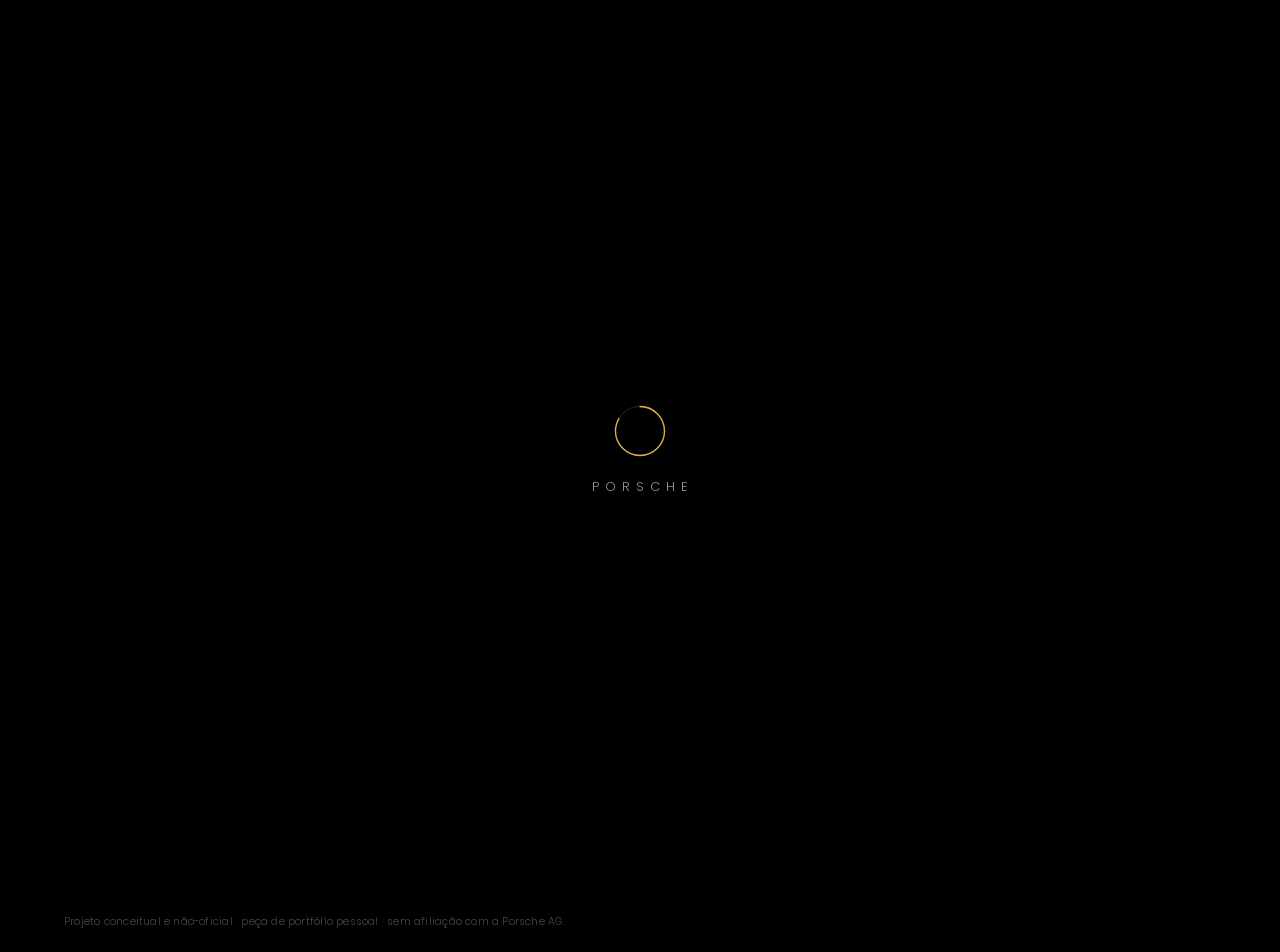
==== porsche-lp/src/index.html @ 8a5bf282 "Simplifica hero: remove textos placeholder, mantém nav e CTA Remove título, subcopy, wordmark centra" ====
<!doctype html>
<html lang="pt-BR">
<head>
<meta charset="UTF-8">
<meta name="viewport" content="width=device-width, initial-scale=1">
<title>Porsche Study — Hero Concept</title>
<meta name="description" content="Estudo de estilo de hero section inspirado em revelações automotivas premium. Projeto de portfólio, não-oficial.">
<link rel="preconnect" href="https://fonts.googleapis.com">
<link rel="preconnect" href="https://fonts.gstatic.com" crossorigin>
<link href="https://fonts.googleapis.com/css2?family=Poppins:wght@300;400;500;600;700&display=swap" rel="stylesheet">
<link rel="stylesheet" href="css/style.css">
</head>
<body>

  <!-- PRELOADER -->
  <div class="preloader" id="preloader">
    <svg class="preloader__ring" viewBox="0 0 64 64" aria-hidden="true">
      <circle class="preloader__ring-track" cx="32" cy="32" r="28"></circle>
      <circle class="preloader__ring-fill" cx="32" cy="32" r="28"></circle>
    </svg>
    <span class="preloader__word">PORSCHE</span>
  </div>

  <!-- NAV -->
  <header class="nav" id="nav">
    <div class="nav__brand">
      <span class="nav__logo">PORSCHE</span>
      <span class="nav__tag">taycan</span>
    </div>

    <nav class="nav__links" aria-label="Navegação principal">
      <a href="#hero">Visão Geral</a>
      <a href="#specs">Ficha Técnica</a>
      <a href="#design">Design</a>
      <a href="#contact">Contato</a>
    </nav>

    <button class="nav__burger" id="navBurger" aria-label="Abrir menu" aria-expanded="false">
      <span></span><span></span><span></span>
    </button>
  </header>

  <!-- HERO -->
  <section class="hero" id="hero">
    <div class="hero__stage" id="heroStage">
      <video
        class="hero__video"
        id="heroVideo"
        autoplay muted loop playsinline
        poster="assets/img/hero-poster.jpg">
        <source src="assets/video/hero-car.webm" type="video/webm">
        <source src="assets/video/hero-car.mp4" type="video/mp4">
      </video>
      <div class="hero__lightpool" aria-hidden="true"></div>
      <div class="hero__vignette" aria-hidden="true"></div>
    </div>

    <div class="hero__content">
      <div class="hero__copy">
        <a href="#contact" class="btn btn--pill hero__reveal">
          Explorar
          <svg viewBox="0 0 16 16" width="14" height="14" aria-hidden="true">
            <path d="M1 8h13M9 3l5 5-5 5" fill="none" stroke="currentColor" stroke-width="1.5" stroke-linecap="round" stroke-linejoin="round"/>
          </svg>
        </a>
      </div>
    </div>

    <div class="hero__scrollcue hero__reveal" aria-hidden="true">
      <span>role</span>
      <i></i>
    </div>
  </section>

  <footer class="disclaimer">
    Projeto conceitual e não-oficial · peça de portfólio pessoal · sem
    afiliação com a Porsche AG.
  </footer>

  <script src="https://cdn.jsdelivr.net/npm/gsap@3.12.5/dist/gsap.min.js"></script>
  <script src="js/main.js"></script>
</body>
</html>
---- porsche-lp/src/css/style.css ----
/* ==========================================================================
   Porsche Study — Hero Concept
   Preto puro + luz revelando o produto + UI chegando depois.
   ========================================================================== */

:root {
  --bg: #000000;
  --fg: #f5f5f5;
  --muted: #9a9a9e;
  --accent: #e8b34a;
  --line: rgba(255, 255, 255, 0.1);
  --glass: rgba(255, 255, 255, 0.045);
  --ease-out: cubic-bezier(.16, 1, .3, 1);
  --ease-in-out: cubic-bezier(.65, 0, .35, 1);
  --nav-h: 88px;
}

* { box-sizing: border-box; }

html { scroll-behavior: smooth; }

body {
  margin: 0;
  background: var(--bg);
  color: var(--fg);
  font-family: 'Poppins', -apple-system, BlinkMacSystemFont, 'Segoe UI', sans-serif;
  font-weight: 300;
  -webkit-font-smoothing: antialiased;
  overflow-x: hidden;
}

a { color: inherit; text-decoration: none; }
ul { list-style: none; margin: 0; padding: 0; }
button { font-family: inherit; cursor: pointer; }

/* ---------------------------------- Preloader ---------------------------------- */

.preloader {
  position: fixed;
  inset: 0;
  z-index: 9999;
  background: #000;
  display: flex;
  flex-direction: column;
  align-items: center;
  justify-content: center;
  gap: 18px;
  transition: opacity .6s var(--ease-in-out), visibility .6s var(--ease-in-out);
}

.preloader__ring {
  width: 56px;
  height: 56px;
  transform: rotate(-90deg);
}

.preloader__ring-track {
  fill: none;
  stroke: rgba(255, 255, 255, .1);
  stroke-width: 1.5;
}

.preloader__ring-fill {
  fill: none;
  stroke: var(--accent);
  stroke-width: 1.5;
  stroke-linecap: round;
  stroke-dasharray: 176;
  stroke-dashoffset: 176;
}

.preloader__word {
  font-size: 13px;
  letter-spacing: .45em;
  color: var(--muted);
  text-indent: .45em; /* balance the trailing tracking space */
}

/* ---------------------------------- Nav ---------------------------------- */

.nav {
  position: fixed;
  top: 0;
  left: 0;
  right: 0;
  z-index: 100;
  height: var(--nav-h);
  display: flex;
  align-items: center;
  justify-content: space-between;
  padding: 0 clamp(20px, 5vw, 64px);
  opacity: 0;
}

.nav__brand {
  display: flex;
  align-items: baseline;
  gap: 8px;
}

.nav__logo {
  font-size: 15px;
  font-weight: 600;
  letter-spacing: .18em;
}

.nav__tag {
  font-size: 10px;
  letter-spacing: .1em;
  color: var(--muted);
  text-transform: uppercase;
}

.nav__links {
  display: flex;
  gap: clamp(20px, 3vw, 40px);
}

.nav__links a {
  font-size: 13px;
  font-weight: 400;
  color: var(--muted);
  letter-spacing: .02em;
  transition: color .3s var(--ease-out);
}

.nav__links a:hover { color: var(--fg); }

.nav__burger {
  display: none;
  flex-direction: column;
  gap: 5px;
  background: none;
  border: none;
  padding: 8px;
}

.nav__burger span {
  width: 22px;
  height: 1.5px;
  background: var(--fg);
  transition: transform .3s var(--ease-out), opacity .3s var(--ease-out);
}

/* ---------------------------------- Hero ---------------------------------- */

.hero {
  position: relative;
  min-height: 100svh;
  min-height: 100vh;
  background: #000;
  overflow: hidden;
}

.hero__stage {
  position: absolute;
  inset: 0;
  z-index: 0;
}

.hero__video {
  position: absolute;
  inset: 0;
  width: 100%;
  height: 100%;
  object-fit: cover;
  object-position: center 60%;
  filter: brightness(0);
  transform: scale(1.06);
}

/* Sem asset de vídeo ainda: fundo de estúdio placeholder para não quebrar o layout. */
.hero__stage.no-video {
  background:
    radial-gradient(ellipse 60% 40% at 50% 68%, rgba(255,255,255,.08), transparent 70%),
    radial-gradient(ellipse 80% 60% at 50% 30%, #141414, #000 70%);
}
.hero__stage.no-video .hero__video { display: none; }

.hero__lightpool {
  position: absolute;
  left: 50%;
  bottom: 6%;
  width: min(70vw, 900px);
  height: 90px;
  transform: translateX(-50%) scaleX(.8);
  background: radial-gradient(ellipse at center, rgba(255,255,255,.35), rgba(255,255,255,0) 70%);
  filter: blur(4px);
  opacity: 0;
  mix-blend-mode: screen;
  pointer-events: none;
}

.hero__vignette {
  position: absolute;
  inset: 0;
  background:
    radial-gradient(ellipse 80% 65% at 50% 45%, transparent 40%, rgba(0,0,0,.75) 100%),
    linear-gradient(180deg, rgba(0,0,0,.55) 0%, transparent 22%, transparent 70%, rgba(0,0,0,.7) 100%);
  pointer-events: none;
}

.hero__content {
  position: relative;
  z-index: 2;
  min-height: 100svh;
  min-height: 100vh;
  display: flex;
  align-items: flex-end;
  padding: calc(var(--nav-h) + 24px) clamp(20px, 5vw, 64px) 100px;
}

.hero__copy { max-width: 560px; }

.hero__reveal { opacity: 0; transform: translateY(16px); }

.btn {
  display: inline-flex;
  align-items: center;
  gap: 10px;
  border: none;
  font-size: 13px;
  font-weight: 500;
  letter-spacing: .03em;
  transition: transform .35s var(--ease-out), box-shadow .35s var(--ease-out), background .3s;
}

.btn--pill {
  background: #fff;
  color: #000;
  padding: 15px 26px;
  border-radius: 999px;
}

.btn--pill:hover {
  transform: translateY(-2px);
  box-shadow: 0 10px 30px rgba(255,255,255,.15);
}

.btn--ghost {
  background: transparent;
  color: var(--fg);
  border: 1px solid var(--line);
  padding: 10px 18px;
  border-radius: 999px;
}

.btn--ghost:hover { border-color: rgba(255,255,255,.4); }

/* ---------------------------------- Scroll cue ---------------------------------- */

.hero__scrollcue {
  position: absolute;
  left: 50%;
  bottom: 28px;
  transform: translateX(-50%);
  z-index: 2;
  display: flex;
  flex-direction: column;
  align-items: center;
  gap: 10px;
}

.hero__scrollcue span {
  font-size: 10px;
  letter-spacing: .3em;
  text-transform: uppercase;
  color: var(--muted);
}

.hero__scrollcue i {
  width: 1px;
  height: 34px;
  background: linear-gradient(180deg, var(--accent), transparent);
  animation: scrollcue 1.8s var(--ease-in-out) infinite;
}

@keyframes scrollcue {
  0%   { transform: scaleY(0); transform-origin: top; opacity: 0; }
  40%  { transform: scaleY(1); transform-origin: top; opacity: 1; }
  60%  { transform: scaleY(1); transform-origin: bottom; opacity: 1; }
  100% { transform: scaleY(0); transform-origin: bottom; opacity: 0; }
}

/* ---------------------------------- Disclaimer ---------------------------------- */

.disclaimer {
  position: relative;
  z-index: 2;
  padding: 14px clamp(20px, 5vw, 64px) 22px;
  font-size: 10.5px;
  letter-spacing: .02em;
  color: rgba(255,255,255,.28);
  background: #000;
}

/* ---------------------------------- Responsive ---------------------------------- */

@media (max-width: 900px) {
  .nav__links { display: none; }
  .nav__burger { display: flex; }

  .hero__content { padding-top: calc(var(--nav-h) + 12px); }

  .nav.nav--open .nav__links {
    display: flex;
    flex-direction: column;
    position: absolute;
    top: var(--nav-h);
    left: 0;
    right: 0;
    background: rgba(0, 0, 0, .96);
    padding: 24px clamp(20px, 5vw, 64px);
    gap: 18px;
    border-top: 1px solid var(--line);
  }

  .nav--open .nav__burger span:nth-child(1) { transform: translateY(6.5px) rotate(45deg); }
  .nav--open .nav__burger span:nth-child(2) { opacity: 0; }
  .nav--open .nav__burger span:nth-child(3) { transform: translateY(-6.5px) rotate(-45deg); }
}

/* ---------------------------------- Reduced motion ---------------------------------- */

@media (prefers-reduced-motion: reduce) {
  html { scroll-behavior: auto; }
  .preloader, .hero__scrollcue i { transition: none; animation: none; }
}
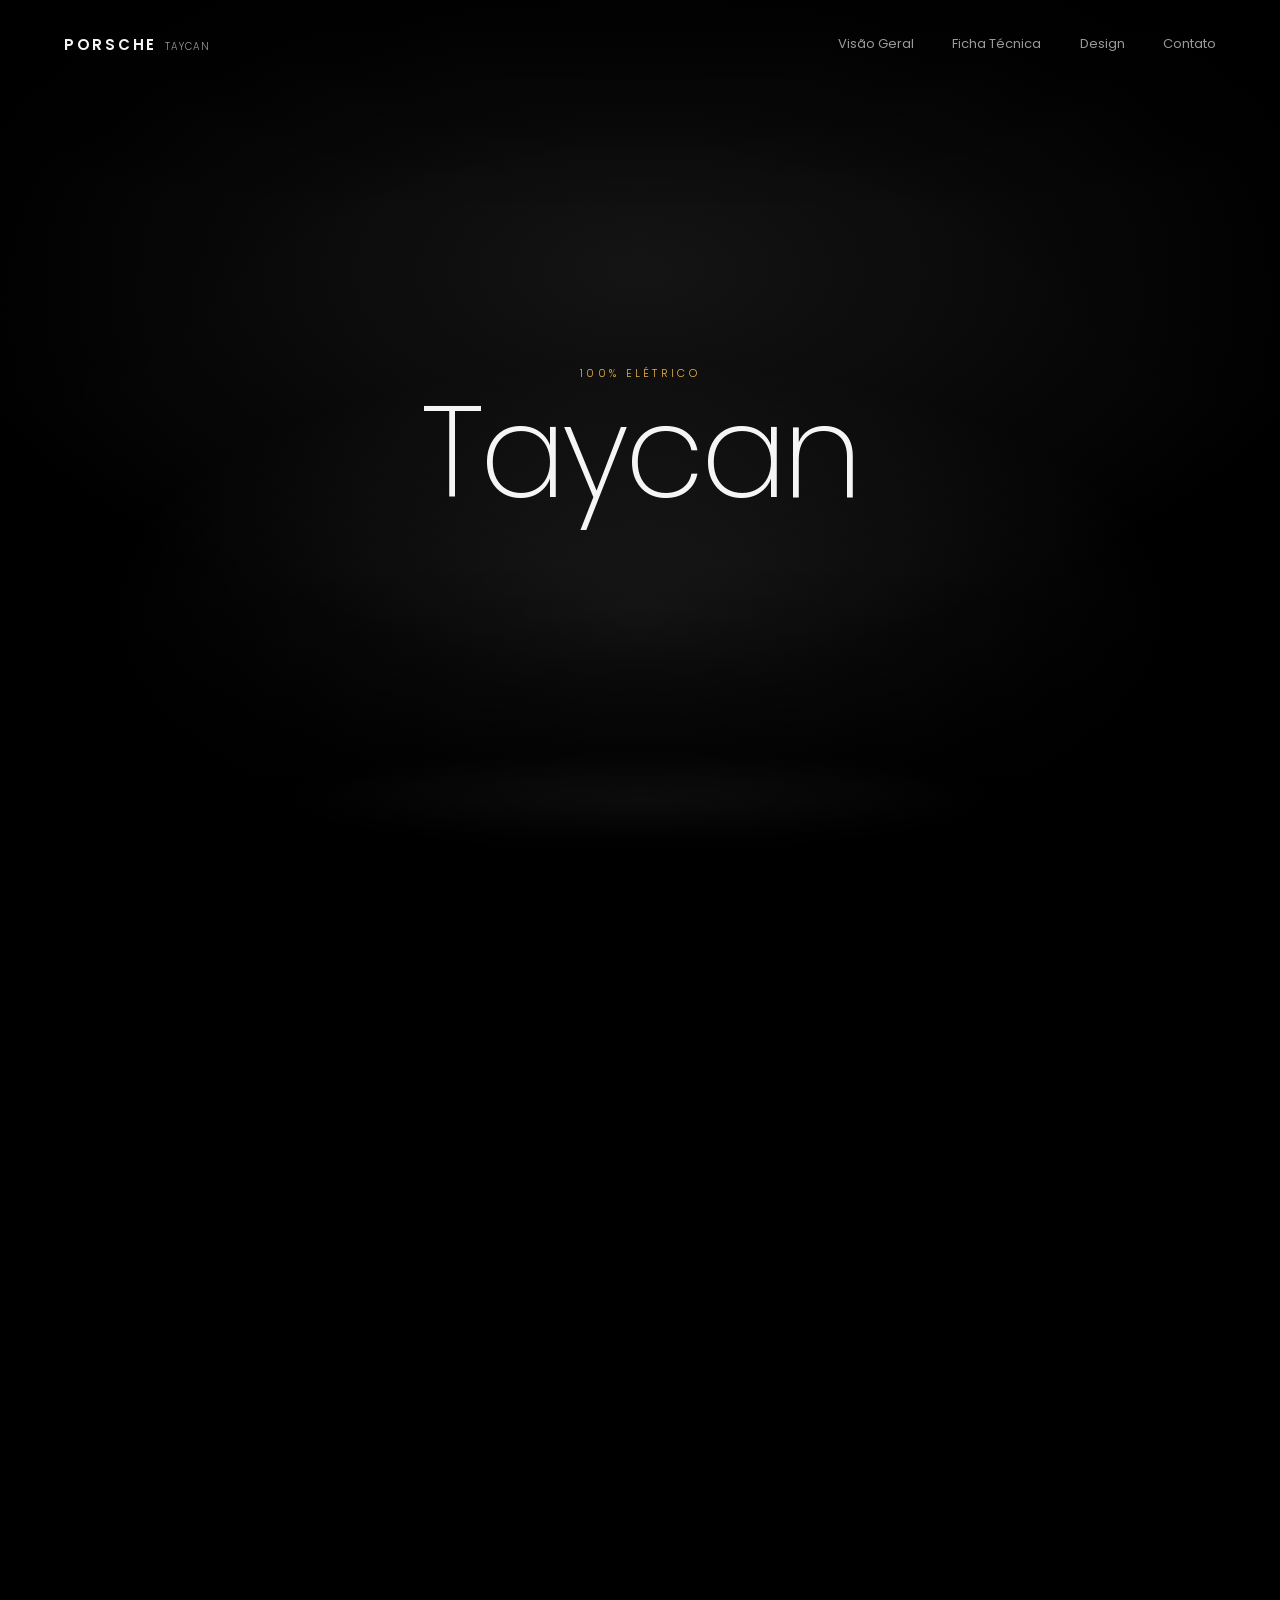
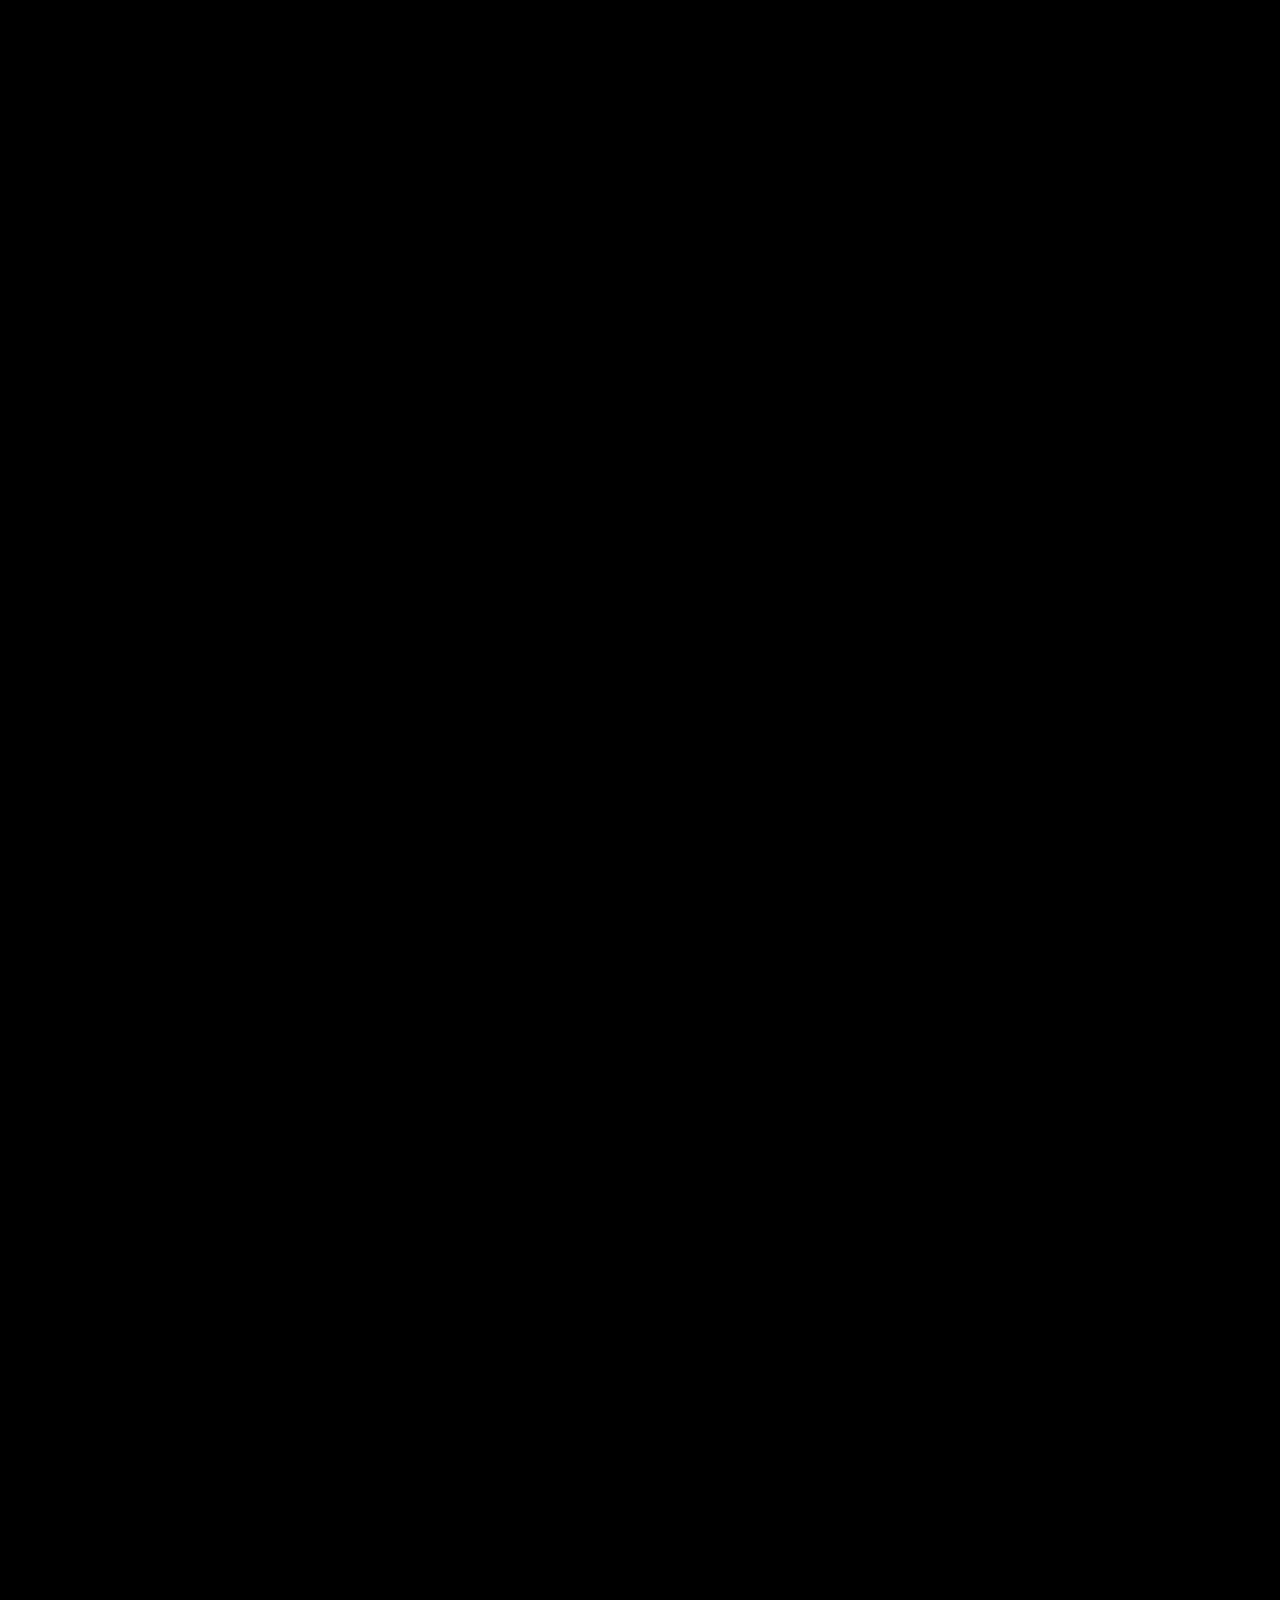
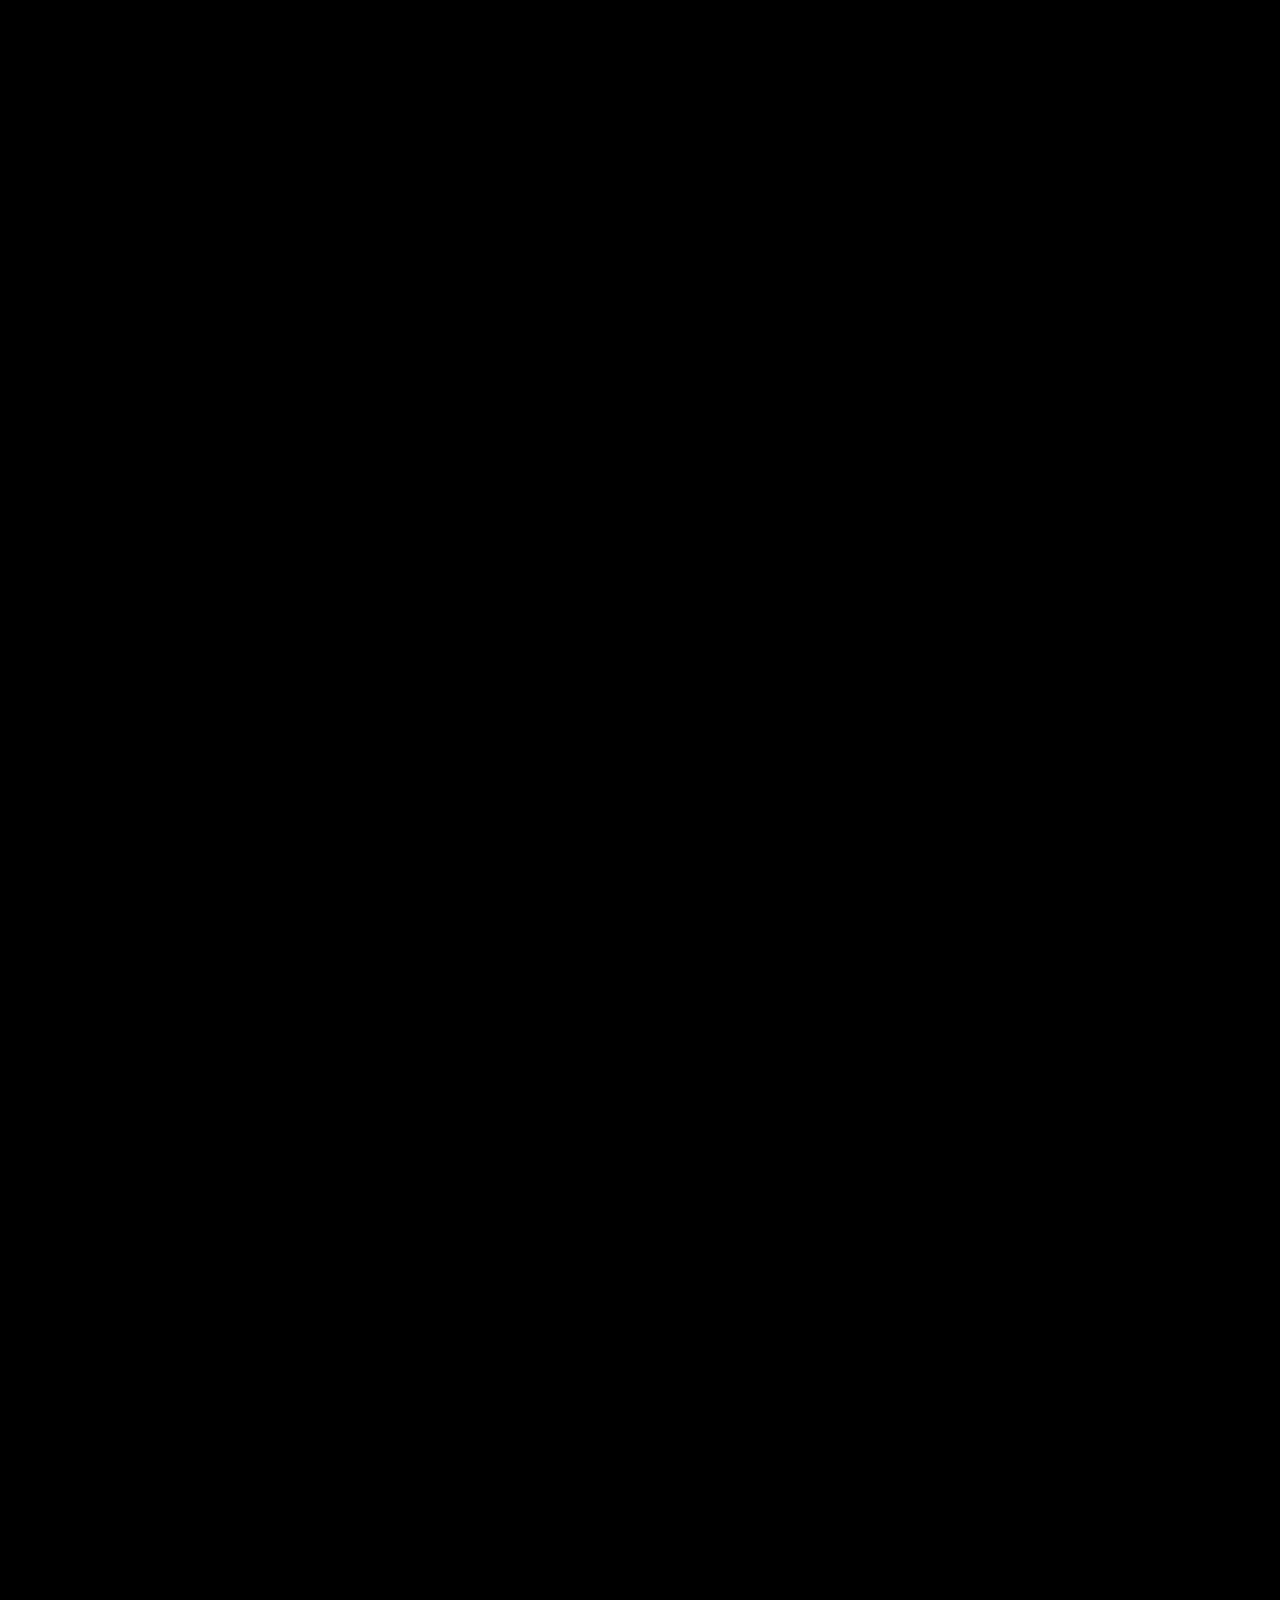
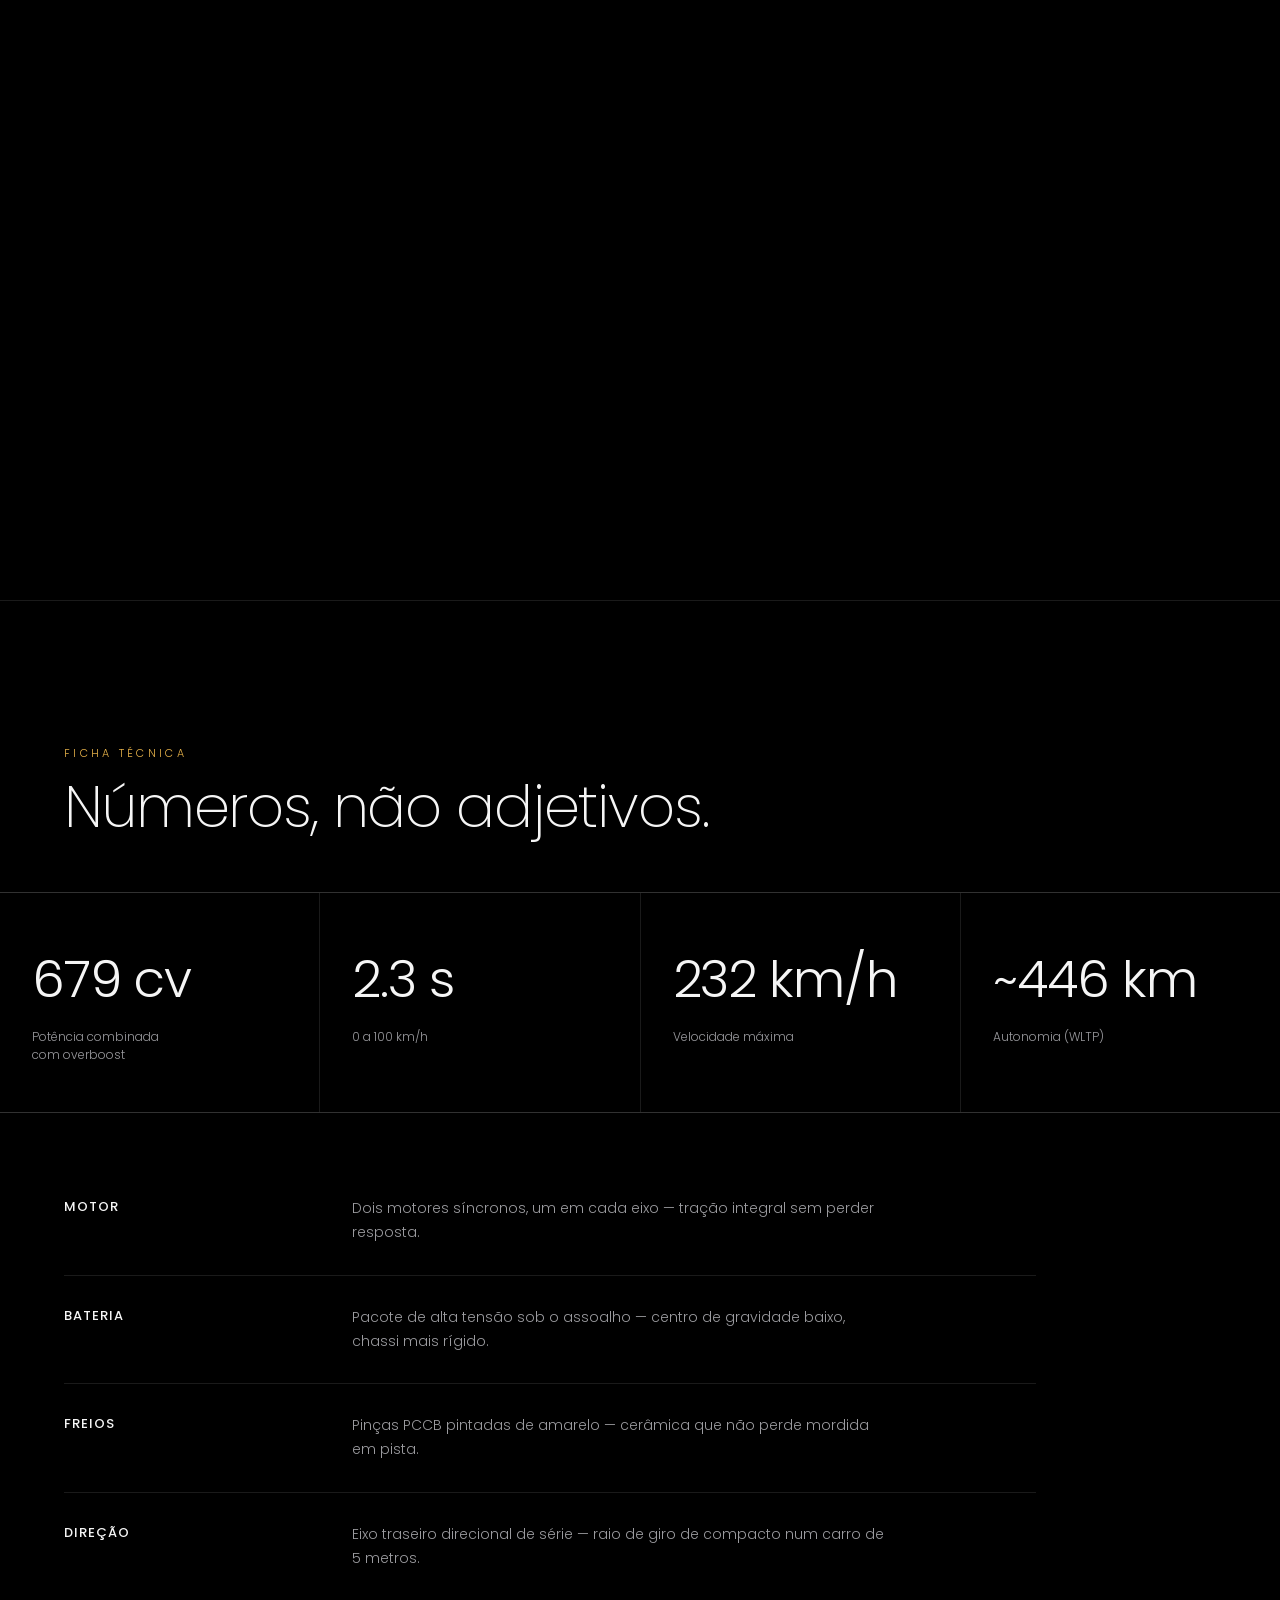
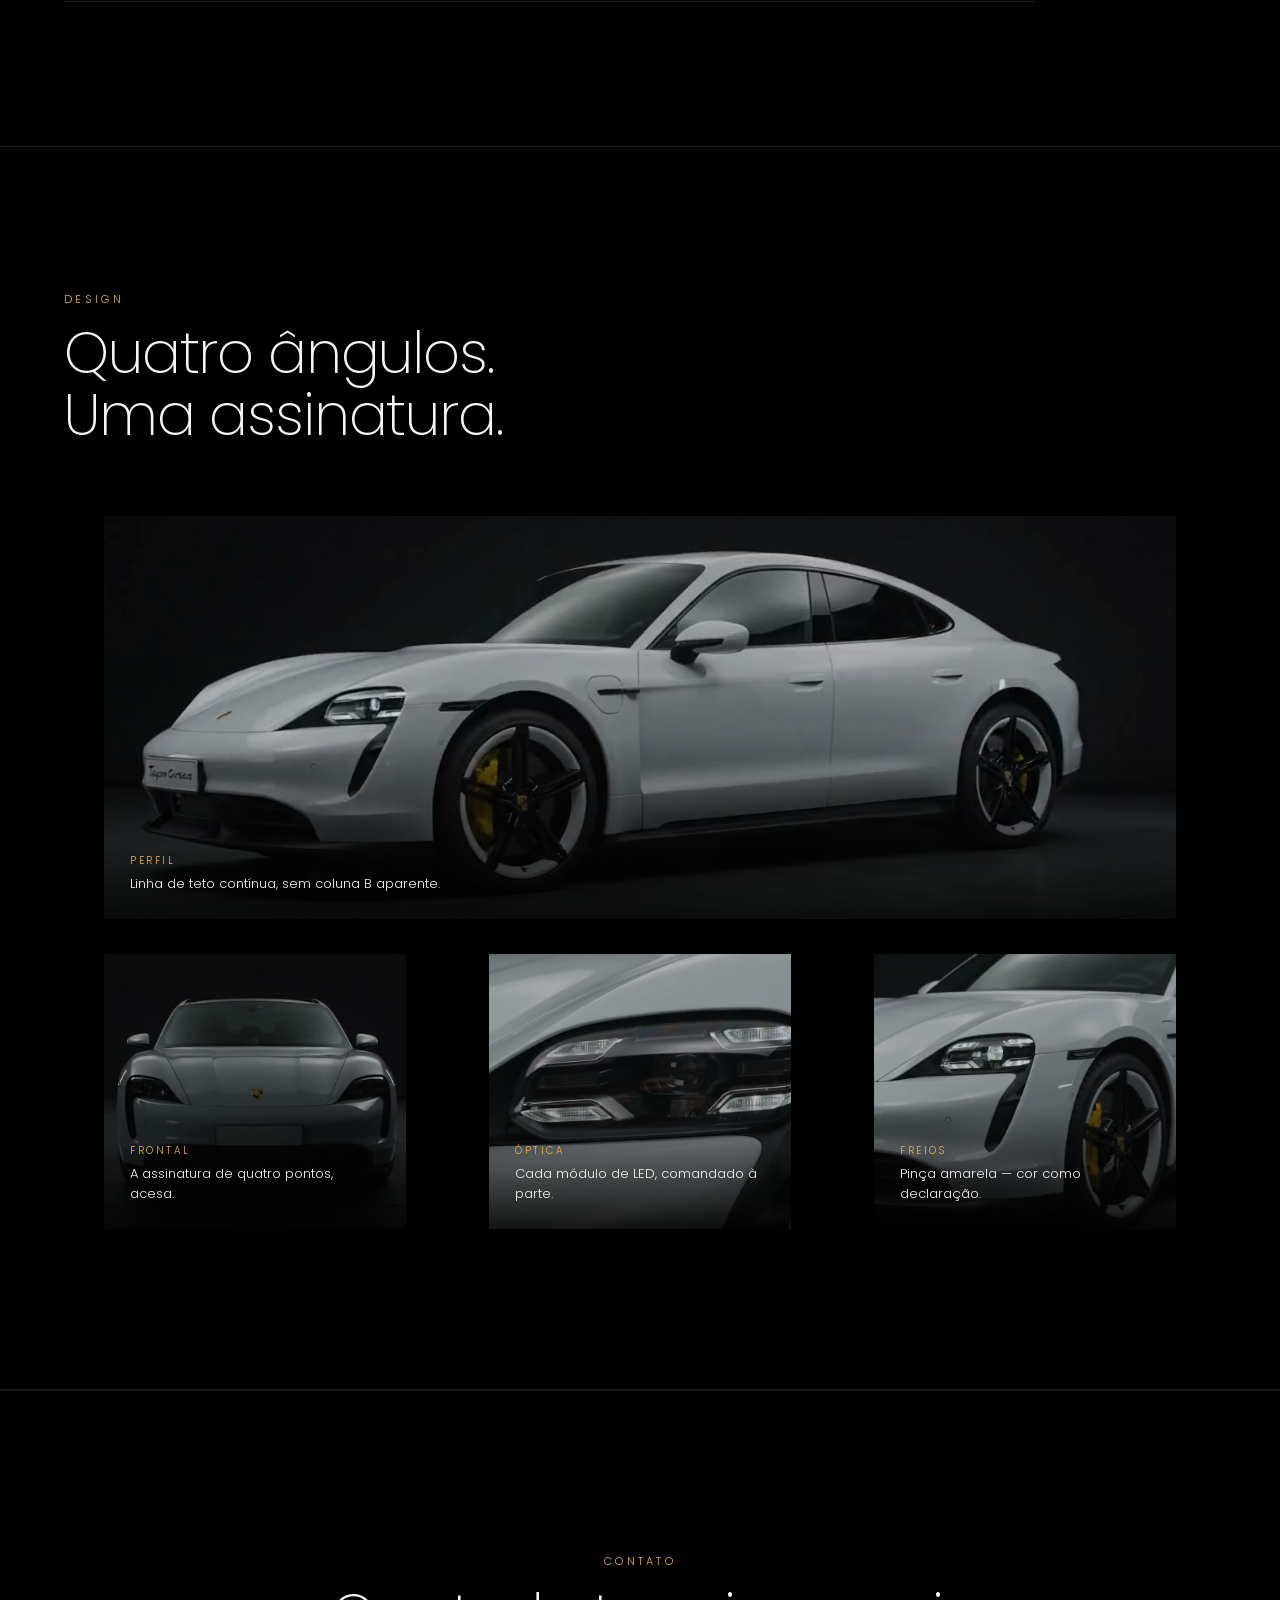
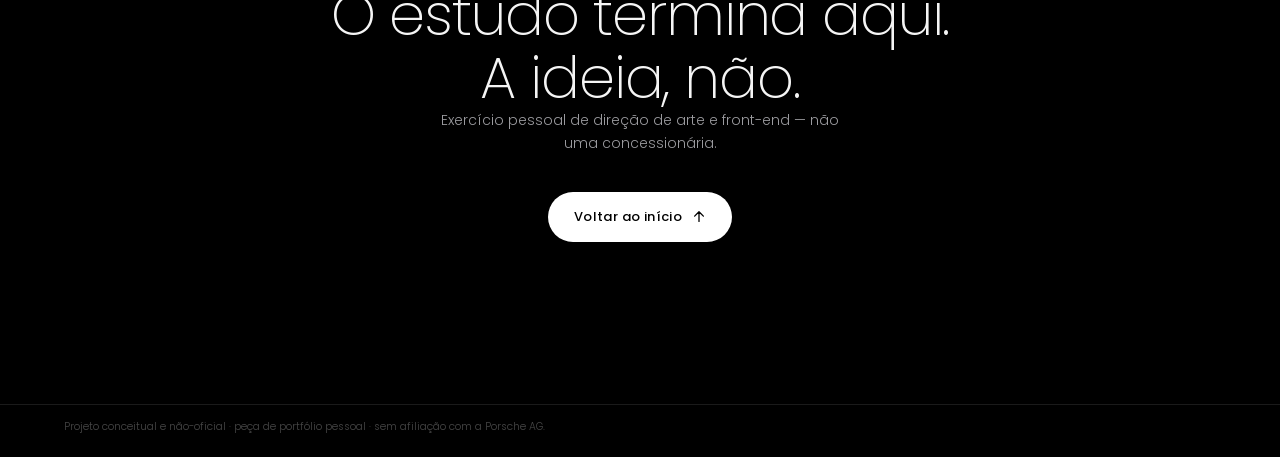
==== commit 7c8c6af2: "Adiciona seções ficha técnica, design e contato ao porsche-lp Extrai frames do próprio vídeo do hero" ====
--- a/porsche-lp/src/index.html
+++ b/porsche-lp/src/index.html
@@ -3,8 +3,8 @@
 <head>
 <meta charset="UTF-8">
 <meta name="viewport" content="width=device-width, initial-scale=1">
-<title>Porsche Study — Hero Concept</title>
-<meta name="description" content="Estudo de estilo de hero section inspirado em revelações automotivas premium. Projeto de portfólio, não-oficial.">
+<title>Porsche Taycan — Hero Concept</title>
+<meta name="description" content="Estudo de hero section com scroll controlando o tempo do vídeo. Projeto de portfólio, não-oficial.">
 <link rel="preconnect" href="https://fonts.googleapis.com">
 <link rel="preconnect" href="https://fonts.gstatic.com" crossorigin>
 <link href="https://fonts.googleapis.com/css2?family=Poppins:wght@300;400;500;600;700&display=swap" rel="stylesheet">
@@ -40,35 +40,162 @@
     </button>
   </header>
 
-  <!-- HERO -->
+  <!--
+    HERO — o scroll controla o tempo do vídeo (estilo Apple).
+    A altura da <section> define quanto scroll = 10s de vídeo.
+    Para deixar mais lento/rápido, mexa em --hero-scroll no CSS.
+    Para mudar os textos e os segundos em que aparecem, edite
+    data-in / data-out de cada .cue abaixo (valores em segundos).
+  -->
   <section class="hero" id="hero">
-    <div class="hero__stage" id="heroStage">
-      <video
-        class="hero__video"
-        id="heroVideo"
-        autoplay muted loop playsinline
-        poster="assets/img/hero-poster.jpg">
-        <source src="assets/video/hero-car.webm" type="video/webm">
-        <source src="assets/video/hero-car.mp4" type="video/mp4">
-      </video>
-      <div class="hero__lightpool" aria-hidden="true"></div>
-      <div class="hero__vignette" aria-hidden="true"></div>
-    </div>
-
-    <div class="hero__content">
-      <div class="hero__copy">
-        <a href="#contact" class="btn btn--pill hero__reveal">
-          Explorar
-          <svg viewBox="0 0 16 16" width="14" height="14" aria-hidden="true">
-            <path d="M1 8h13M9 3l5 5-5 5" fill="none" stroke="currentColor" stroke-width="1.5" stroke-linecap="round" stroke-linejoin="round"/>
-          </svg>
-        </a>
-      </div>
-    </div>
-
-    <div class="hero__scrollcue hero__reveal" aria-hidden="true">
-      <span>role</span>
-      <i></i>
+    <div class="hero__sticky">
+
+      <div class="hero__stage" id="heroStage">
+        <video
+          class="hero__video"
+          id="heroVideo"
+          muted playsinline preload="auto"
+          poster="assets/img/hero-poster.jpg">
+          <source src="assets/video/hero-car.mp4" type="video/mp4">
+        </video>
+        <div class="hero__lightpool" aria-hidden="true"></div>
+        <div class="hero__vignette" aria-hidden="true"></div>
+      </div>
+
+      <div class="hero__cues" id="heroCues">
+
+        <article class="cue cue--center" data-in="0" data-out="3.2">
+          <p class="cue__eyebrow">100% elétrico</p>
+          <h1 class="cue__title">Taycan</h1>
+        </article>
+
+        <article class="cue cue--corner" data-in="4" data-out="5.9">
+          <p class="cue__label">Matrix LED</p>
+          <p class="cue__text">A assinatura de quatro pontos que se reconhece
+             antes do resto do carro.</p>
+        </article>
+
+        <article class="cue cue--corner" data-in="6.2" data-out="7.9">
+          <p class="cue__label">Pinças amarelas</p>
+          <p class="cue__text">Freios cerâmicos PCCB — a cor existe para
+             ser lida a 200 metros.</p>
+        </article>
+
+        <article class="cue cue--center" data-in="8.4" data-out="10.1">
+          <p class="cue__eyebrow">Turbo S</p>
+          <h2 class="cue__title cue__title--sm">Silhueta completa</h2>
+          <a href="#specs" class="btn btn--pill">
+            Ficha técnica
+            <svg viewBox="0 0 16 16" width="14" height="14" aria-hidden="true">
+              <path d="M1 8h13M9 3l5 5-5 5" fill="none" stroke="currentColor" stroke-width="1.5" stroke-linecap="round" stroke-linejoin="round"/>
+            </svg>
+          </a>
+        </article>
+
+      </div>
+
+      <!-- trilho de progresso com marcações nos pontos de texto -->
+      <div class="rail" id="rail" aria-hidden="true">
+        <div class="rail__line"><i id="railFill"></i></div>
+      </div>
+
+      <div class="hero__scrollcue" id="scrollCue" aria-hidden="true">
+        <span>role</span>
+        <i></i>
+      </div>
+
+    </div>
+  </section>
+
+  <!-- FICHA TÉCNICA: entra sozinha quando o vídeo do hero chega ao fim -->
+  <section class="specs" id="specs">
+    <div class="specs__head" data-reveal>
+      <p class="eyebrow">Ficha técnica</p>
+      <h2 class="section-title">Números, não adjetivos.</h2>
+    </div>
+
+    <div class="specs__stats" data-reveal>
+      <div class="stat">
+        <span class="stat__value" data-count="761" data-suffix=" cv">761 cv</span>
+        <span class="stat__label">Potência combinada<br>com overboost</span>
+      </div>
+      <div class="stat">
+        <span class="stat__value" data-count="2.6" data-decimals="1" data-suffix=" s">2.6 s</span>
+        <span class="stat__label">0 a 100 km/h</span>
+      </div>
+      <div class="stat">
+        <span class="stat__value" data-count="260" data-suffix=" km/h">260 km/h</span>
+        <span class="stat__label">Velocidade máxima</span>
+      </div>
+      <div class="stat">
+        <span class="stat__value" data-count="500" data-prefix="~" data-suffix=" km">~500 km</span>
+        <span class="stat__label">Autonomia (WLTP)</span>
+      </div>
+    </div>
+
+    <ul class="specs__list" data-reveal>
+      <li class="specs__row">
+        <span class="specs__row-label">Motor</span>
+        <span class="specs__row-text">Dois motores síncronos, um em cada eixo — tração integral sem perder resposta.</span>
+      </li>
+      <li class="specs__row">
+        <span class="specs__row-label">Bateria</span>
+        <span class="specs__row-text">Pacote de alta tensão sob o assoalho — centro de gravidade baixo, chassi mais rígido.</span>
+      </li>
+      <li class="specs__row">
+        <span class="specs__row-label">Freios</span>
+        <span class="specs__row-text">Pinças PCCB pintadas de amarelo — cerâmica que não perde mordida em pista.</span>
+      </li>
+      <li class="specs__row">
+        <span class="specs__row-label">Direção</span>
+        <span class="specs__row-text">Eixo traseiro direcional de série — raio de giro de compacto num carro de 5 metros.</span>
+      </li>
+    </ul>
+  </section>
+
+  <div class="sweep" data-reveal aria-hidden="true"></div>
+
+  <!-- DESIGN -->
+  <section class="design" id="design">
+    <div class="design__head" data-reveal>
+      <p class="eyebrow">Design</p>
+      <h2 class="section-title">Quatro ângulos.<br>Uma assinatura.</h2>
+    </div>
+
+    <div class="design__gallery">
+      <figure class="design__card design__card--a" data-reveal>
+        <img src="assets/img/detail-front.jpg" alt="Porsche Taycan, vista frontal, faróis Matrix LED acesos" loading="lazy">
+        <figcaption><span class="design__tag">Frontal</span>A assinatura de quatro pontos, acesa.</figcaption>
+      </figure>
+      <figure class="design__card design__card--b" data-reveal>
+        <img src="assets/img/detail-headlight.jpg" alt="Detalhe do farol Matrix LED do Taycan" loading="lazy">
+        <figcaption><span class="design__tag">Óptica</span>Cada módulo de LED, comandado à parte.</figcaption>
+      </figure>
+      <figure class="design__card design__card--c" data-reveal>
+        <img src="assets/img/detail-wheel.jpg" alt="Roda e pinça de freio amarela PCCB do Taycan" loading="lazy">
+        <figcaption><span class="design__tag">Freios</span>Pinça amarela — cor como declaração.</figcaption>
+      </figure>
+      <figure class="design__card design__card--d" data-reveal>
+        <img src="assets/img/detail-profile.jpg" alt="Perfil lateral completo do Porsche Taycan" loading="lazy">
+        <figcaption><span class="design__tag">Perfil</span>Linha de teto contínua, sem coluna B aparente.</figcaption>
+      </figure>
+    </div>
+  </section>
+
+  <div class="sweep" data-reveal aria-hidden="true"></div>
+
+  <!-- CONTATO -->
+  <section class="contact" id="contact">
+    <div class="contact__inner" data-reveal>
+      <p class="eyebrow">Contato</p>
+      <h2 class="section-title">O estudo termina aqui.<br>A ideia, não.</h2>
+      <p class="contact__text">Exercício pessoal de direção de arte e front-end — não uma concessionária.</p>
+      <a href="#hero" class="btn btn--pill">
+        Voltar ao início
+        <svg viewBox="0 0 16 16" width="14" height="14" aria-hidden="true">
+          <path d="M8 13V2M3 7l5-5 5 5" fill="none" stroke="currentColor" stroke-width="1.5" stroke-linecap="round" stroke-linejoin="round"/>
+        </svg>
+      </a>
     </div>
   </section>
 
--- a/porsche-lp/src/css/style.css
+++ b/porsche-lp/src/css/style.css
@@ -1,6 +1,6 @@
 /* ==========================================================================
-   Porsche Study — Hero Concept
-   Preto puro + luz revelando o produto + UI chegando depois.
+   Porsche Taycan — Hero Concept
+   Scroll controla o tempo do vídeo. Textos aparecem em segundos definidos.
    ========================================================================== */
 
 :root {
@@ -9,10 +9,13 @@
   --muted: #9a9a9e;
   --accent: #e8b34a;
   --line: rgba(255, 255, 255, 0.1);
-  --glass: rgba(255, 255, 255, 0.045);
   --ease-out: cubic-bezier(.16, 1, .3, 1);
   --ease-in-out: cubic-bezier(.65, 0, .35, 1);
   --nav-h: 88px;
+
+  /* Quanto scroll equivale aos 10s de vídeo.
+     Maior = mais devagar, mais tempo lendo cada texto. */
+  --hero-scroll: 600vh;
 }
 
 * { box-sizing: border-box; }
@@ -26,12 +29,15 @@
   font-family: 'Poppins', -apple-system, BlinkMacSystemFont, 'Segoe UI', sans-serif;
   font-weight: 300;
   -webkit-font-smoothing: antialiased;
-  overflow-x: hidden;
+  /* clip, não hidden: `overflow-x: hidden` transforma o body em container
+     de scroll e quebra o position:sticky do hero. */
+  overflow-x: clip;
 }
 
 a { color: inherit; text-decoration: none; }
-ul { list-style: none; margin: 0; padding: 0; }
 button { font-family: inherit; cursor: pointer; }
+
+:focus-visible { outline: 2px solid var(--accent); outline-offset: 3px; }
 
 /* ---------------------------------- Preloader ---------------------------------- */
 
@@ -45,20 +51,11 @@
   align-items: center;
   justify-content: center;
   gap: 18px;
-  transition: opacity .6s var(--ease-in-out), visibility .6s var(--ease-in-out);
-}
-
-.preloader__ring {
-  width: 56px;
-  height: 56px;
-  transform: rotate(-90deg);
-}
-
-.preloader__ring-track {
-  fill: none;
-  stroke: rgba(255, 255, 255, .1);
-  stroke-width: 1.5;
-}
+}
+
+.preloader__ring { width: 56px; height: 56px; transform: rotate(-90deg); }
+
+.preloader__ring-track { fill: none; stroke: rgba(255,255,255,.1); stroke-width: 1.5; }
 
 .preloader__ring-fill {
   fill: none;
@@ -73,7 +70,7 @@
   font-size: 13px;
   letter-spacing: .45em;
   color: var(--muted);
-  text-indent: .45em; /* balance the trailing tracking space */
+  text-indent: .45em;
 }
 
 /* ---------------------------------- Nav ---------------------------------- */
@@ -90,19 +87,20 @@
   justify-content: space-between;
   padding: 0 clamp(20px, 5vw, 64px);
   opacity: 0;
-}
-
-.nav__brand {
-  display: flex;
-  align-items: baseline;
-  gap: 8px;
-}
-
-.nav__logo {
-  font-size: 15px;
-  font-weight: 600;
-  letter-spacing: .18em;
-}
+  transition: background .4s var(--ease-out), backdrop-filter .4s var(--ease-out);
+}
+
+/* fica sólida quando o hero acaba */
+.nav--solid {
+  background: rgba(0, 0, 0, .8);
+  backdrop-filter: blur(14px);
+  -webkit-backdrop-filter: blur(14px);
+  border-bottom: 1px solid var(--line);
+}
+
+.nav__brand { display: flex; align-items: baseline; gap: 8px; }
+
+.nav__logo { font-size: 15px; font-weight: 600; letter-spacing: .18em; }
 
 .nav__tag {
   font-size: 10px;
@@ -111,16 +109,12 @@
   text-transform: uppercase;
 }
 
-.nav__links {
-  display: flex;
-  gap: clamp(20px, 3vw, 40px);
-}
+.nav__links { display: flex; gap: clamp(20px, 3vw, 40px); }
 
 .nav__links a {
   font-size: 13px;
   font-weight: 400;
   color: var(--muted);
-  letter-spacing: .02em;
   transition: color .3s var(--ease-out);
 }
 
@@ -142,21 +136,23 @@
   transition: transform .3s var(--ease-out), opacity .3s var(--ease-out);
 }
 
-/* ---------------------------------- Hero ---------------------------------- */
+/* ---------------------------------- Hero (track + sticky) ---------------------------------- */
 
 .hero {
   position: relative;
-  min-height: 100svh;
-  min-height: 100vh;
+  height: var(--hero-scroll);
   background: #000;
+}
+
+.hero__sticky {
+  position: sticky;
+  top: 0;
+  height: 100svh;
+  height: 100vh;
   overflow: hidden;
 }
 
-.hero__stage {
-  position: absolute;
-  inset: 0;
-  z-index: 0;
-}
+.hero__stage { position: absolute; inset: 0; z-index: 0; }
 
 .hero__video {
   position: absolute;
@@ -164,12 +160,11 @@
   width: 100%;
   height: 100%;
   object-fit: cover;
-  object-position: center 60%;
+  object-position: center 58%;
   filter: brightness(0);
-  transform: scale(1.06);
-}
-
-/* Sem asset de vídeo ainda: fundo de estúdio placeholder para não quebrar o layout. */
+}
+
+/* fallback: vídeo indisponível */
 .hero__stage.no-video {
   background:
     radial-gradient(ellipse 60% 40% at 50% 68%, rgba(255,255,255,.08), transparent 70%),
@@ -184,7 +179,7 @@
   width: min(70vw, 900px);
   height: 90px;
   transform: translateX(-50%) scaleX(.8);
-  background: radial-gradient(ellipse at center, rgba(255,255,255,.35), rgba(255,255,255,0) 70%);
+  background: radial-gradient(ellipse at center, rgba(255,255,255,.3), rgba(255,255,255,0) 70%);
   filter: blur(4px);
   opacity: 0;
   mix-blend-mode: screen;
@@ -194,25 +189,95 @@
 .hero__vignette {
   position: absolute;
   inset: 0;
+  pointer-events: none;
   background:
-    radial-gradient(ellipse 80% 65% at 50% 45%, transparent 40%, rgba(0,0,0,.75) 100%),
-    linear-gradient(180deg, rgba(0,0,0,.55) 0%, transparent 22%, transparent 70%, rgba(0,0,0,.7) 100%);
+    radial-gradient(ellipse 80% 65% at 50% 45%, transparent 40%, rgba(0,0,0,.7) 100%),
+    linear-gradient(180deg, rgba(0,0,0,.6) 0%, transparent 24%, transparent 62%, rgba(0,0,0,.8) 100%);
+}
+
+/* ---------------------------------- Cues (textos por segundo) ---------------------------------- */
+
+.hero__cues {
+  position: absolute;
+  inset: 0;
+  z-index: 2;
   pointer-events: none;
 }
 
-.hero__content {
-  position: relative;
-  z-index: 2;
-  min-height: 100svh;
-  min-height: 100vh;
-  display: flex;
-  align-items: flex-end;
-  padding: calc(var(--nav-h) + 24px) clamp(20px, 5vw, 64px) 100px;
-}
-
-.hero__copy { max-width: 560px; }
-
-.hero__reveal { opacity: 0; transform: translateY(16px); }
+.cue {
+  position: absolute;
+  opacity: 0;
+  visibility: hidden;
+  transform: translateY(14px);
+  transition:
+    opacity .5s var(--ease-out),
+    transform .6s var(--ease-out),
+    visibility 0s linear .6s;
+}
+
+.cue.is-active {
+  opacity: 1;
+  visibility: visible;
+  transform: translateY(0);
+  transition-delay: 0s;
+}
+
+.cue--center {
+  left: 50%;
+  top: 50%;
+  transform: translate(-50%, calc(-50% + 14px));
+  text-align: center;
+  width: min(90vw, 620px);
+}
+
+.cue--center.is-active { transform: translate(-50%, -50%); }
+
+.cue--corner {
+  left: clamp(20px, 5vw, 64px);
+  bottom: clamp(70px, 12vh, 120px);
+  max-width: min(80vw, 340px);
+  padding-left: 18px;
+  border-left: 1px solid var(--line);
+}
+
+.cue__eyebrow {
+  margin: 0 0 10px;
+  font-size: 11px;
+  letter-spacing: .3em;
+  text-transform: uppercase;
+  color: var(--accent);
+}
+
+.cue__title {
+  margin: 0 0 22px;
+  font-size: clamp(3rem, 11vw, 8rem);
+  font-weight: 200;
+  line-height: .95;
+  letter-spacing: -.03em;
+  text-wrap: balance;
+}
+
+.cue__title--sm { font-size: clamp(1.8rem, 5vw, 3.2rem); font-weight: 300; }
+
+.cue__label {
+  margin: 0 0 8px;
+  font-size: 11px;
+  letter-spacing: .22em;
+  text-transform: uppercase;
+  color: var(--accent);
+}
+
+.cue__text {
+  margin: 0;
+  font-size: 14px;
+  line-height: 1.65;
+  color: var(--fg);
+  font-weight: 300;
+}
+
+.cue .btn { pointer-events: auto; }
+
+/* ---------------------------------- Botão ---------------------------------- */
 
 .btn {
   display: inline-flex;
@@ -222,30 +287,57 @@
   font-size: 13px;
   font-weight: 500;
   letter-spacing: .03em;
-  transition: transform .35s var(--ease-out), box-shadow .35s var(--ease-out), background .3s;
-}
-
-.btn--pill {
-  background: #fff;
-  color: #000;
-  padding: 15px 26px;
-  border-radius: 999px;
-}
-
-.btn--pill:hover {
-  transform: translateY(-2px);
-  box-shadow: 0 10px 30px rgba(255,255,255,.15);
-}
-
-.btn--ghost {
-  background: transparent;
-  color: var(--fg);
-  border: 1px solid var(--line);
-  padding: 10px 18px;
-  border-radius: 999px;
-}
-
-.btn--ghost:hover { border-color: rgba(255,255,255,.4); }
+  transition: transform .35s var(--ease-out), box-shadow .35s var(--ease-out);
+}
+
+.btn--pill { background: #fff; color: #000; padding: 15px 26px; border-radius: 999px; }
+
+.btn--pill:hover { transform: translateY(-2px); box-shadow: 0 10px 30px rgba(255,255,255,.15); }
+
+/* ---------------------------------- Trilho de progresso ---------------------------------- */
+
+.rail {
+  position: absolute;
+  right: clamp(18px, 3vw, 40px);
+  top: 50%;
+  transform: translateY(-50%);
+  z-index: 3;
+  opacity: 0;
+  transition: opacity .6s var(--ease-out);
+}
+
+.rail.is-visible { opacity: 1; }
+
+.rail__line {
+  position: relative;
+  width: 1px;
+  height: min(38vh, 300px);
+  background: var(--line);
+}
+
+.rail__line i {
+  position: absolute;
+  top: 0;
+  left: 0;
+  width: 100%;
+  height: 0%;
+  background: var(--accent);
+}
+
+/* marcação de cada texto no trilho */
+.rail__tick {
+  position: absolute;
+  left: 50%;
+  width: 5px;
+  height: 5px;
+  margin-left: -2.5px;
+  margin-top: -2.5px;
+  border-radius: 50%;
+  background: rgba(255,255,255,.25);
+  transition: background .3s var(--ease-out), transform .3s var(--ease-out);
+}
+
+.rail__tick.is-on { background: var(--accent); transform: scale(1.5); }
 
 /* ---------------------------------- Scroll cue ---------------------------------- */
 
@@ -254,11 +346,13 @@
   left: 50%;
   bottom: 28px;
   transform: translateX(-50%);
-  z-index: 2;
+  z-index: 3;
   display: flex;
   flex-direction: column;
   align-items: center;
   gap: 10px;
+  opacity: 0;
+  transition: opacity .5s var(--ease-out);
 }
 
 .hero__scrollcue span {
@@ -282,6 +376,255 @@
   100% { transform: scaleY(0); transform-origin: bottom; opacity: 0; }
 }
 
+/* ---------------------------------- Títulos compartilhados (specs / design / contato) ---------------------------------- */
+
+.eyebrow {
+  margin: 0 0 14px;
+  font-size: 11px;
+  letter-spacing: .3em;
+  text-transform: uppercase;
+  color: var(--accent);
+}
+
+.section-title {
+  margin: 0;
+  font-size: clamp(2rem, 5.5vw, 3.6rem);
+  font-weight: 200;
+  line-height: 1.08;
+  letter-spacing: -.02em;
+}
+
+/* elemento revelado quando entra na viewport — ver main.js (IntersectionObserver) */
+[data-reveal] {
+  opacity: 0;
+  transform: translateY(24px);
+  transition: opacity .9s var(--ease-out), transform .9s var(--ease-out);
+}
+
+[data-reveal].is-in { opacity: 1; transform: none; }
+
+/* ---------------------------------- Sweep: linha de luz que corre (assinatura de movimento) ---------------------------------- */
+
+.sweep {
+  position: relative;
+  z-index: 2;
+  height: 1px;
+  background: var(--line);
+  overflow: hidden;
+}
+
+.sweep::before {
+  content: '';
+  position: absolute;
+  top: 0;
+  left: -30%;
+  width: 30%;
+  height: 100%;
+  background: linear-gradient(90deg, transparent, var(--accent), transparent);
+  opacity: 0;
+}
+
+.sweep.is-in::before {
+  animation: sweepRun 1.6s var(--ease-in-out) .1s 1 both;
+}
+
+@keyframes sweepRun {
+  0%   { left: -30%; opacity: 0; }
+  15%  { opacity: 1; }
+  85%  { opacity: 1; }
+  100% { left: 100%; opacity: 0; }
+}
+
+/* ---------------------------------- Ficha técnica ---------------------------------- */
+
+.specs {
+  position: relative;
+  z-index: 2;
+  background: #000;
+  border-top: 1px solid var(--line);
+}
+
+.specs__head {
+  max-width: 900px;
+  padding: clamp(90px, 16vh, 170px) clamp(20px, 5vw, 64px) clamp(40px, 6vh, 64px);
+}
+
+.specs__stats {
+  display: grid;
+  grid-template-columns: repeat(4, 1fr);
+  gap: 1px;
+  background: var(--line);
+  border-top: 1px solid var(--line);
+  border-bottom: 1px solid var(--line);
+}
+
+.stat {
+  background: #000;
+  padding: clamp(28px, 4vw, 48px) clamp(18px, 3vw, 32px);
+  display: flex;
+  flex-direction: column;
+  gap: 10px;
+}
+
+.stat__value {
+  font-size: clamp(2.1rem, 4.2vw, 3.2rem);
+  font-weight: 300;
+  letter-spacing: -.02em;
+  font-variant-numeric: tabular-nums;
+}
+
+.stat__label {
+  font-size: 12px;
+  line-height: 1.5;
+  color: var(--muted);
+}
+
+.specs__list {
+  list-style: none;
+  margin: 0;
+  max-width: 1100px;
+  padding: clamp(40px, 6vh, 64px) clamp(20px, 5vw, 64px) clamp(90px, 16vh, 170px);
+}
+
+.specs__row {
+  display: grid;
+  grid-template-columns: minmax(120px, 240px) 1fr;
+  gap: clamp(16px, 4vw, 48px);
+  padding: clamp(20px, 3vw, 30px) 0;
+  border-bottom: 1px solid var(--line);
+  transition: border-color .3s var(--ease-out);
+}
+
+.specs__row:hover { border-color: rgba(255, 255, 255, .3); }
+
+.specs__row-label {
+  font-size: 13px;
+  font-weight: 500;
+  letter-spacing: .08em;
+  text-transform: uppercase;
+  transition: color .3s var(--ease-out);
+}
+
+.specs__row:hover .specs__row-label { color: var(--accent); }
+
+.specs__row-text {
+  margin: 0;
+  max-width: 60ch;
+  font-size: 14px;
+  line-height: 1.7;
+  font-weight: 300;
+  color: var(--muted);
+}
+
+/* ---------------------------------- Design (galeria de detalhes) ---------------------------------- */
+
+.design {
+  position: relative;
+  z-index: 2;
+  background: #000;
+  padding: clamp(90px, 16vh, 170px) clamp(20px, 5vw, 64px);
+}
+
+.design__head { max-width: 900px; margin-bottom: clamp(36px, 6vh, 56px); }
+
+.design__gallery {
+  display: grid;
+  grid-template-columns: repeat(3, 1fr);
+  grid-template-rows: minmax(260px, 34vw) minmax(200px, 24vw);
+  gap: 3px;
+}
+
+.design__card--a { grid-column: 1; grid-row: 2; }
+.design__card--b { grid-column: 2; grid-row: 2; }
+.design__card--c { grid-column: 3; grid-row: 2; }
+.design__card--d { grid-column: 1 / 4; grid-row: 1; }
+
+.design__gallery .design__card:nth-child(2) { transition-delay: .08s; }
+.design__gallery .design__card:nth-child(3) { transition-delay: .16s; }
+.design__gallery .design__card:nth-child(4) { transition-delay: .24s; }
+
+.design__card {
+  position: relative;
+  overflow: hidden;
+  background: #0a0a0a;
+}
+
+.design__card img {
+  position: absolute;
+  inset: 0;
+  width: 100%;
+  height: 100%;
+  object-fit: cover;
+  object-position: center;
+  filter: brightness(.82);
+  transform: scale(1.02);
+  transition: transform 1s var(--ease-out), filter .6s var(--ease-out);
+}
+
+.design__card--c img { object-position: 72% 58%; }
+
+.design__card::after {
+  content: '';
+  position: absolute;
+  inset: 0;
+  background: linear-gradient(180deg, transparent 55%, rgba(0, 0, 0, .85) 100%);
+  pointer-events: none;
+}
+
+.design__card:hover img { transform: scale(1.08); filter: brightness(1); }
+
+.design__card figcaption {
+  position: absolute;
+  z-index: 1;
+  left: 0;
+  right: 0;
+  bottom: 0;
+  padding: clamp(16px, 2.4vw, 26px);
+  font-size: 13px;
+  line-height: 1.5;
+  font-weight: 300;
+}
+
+.design__tag {
+  display: block;
+  margin-bottom: 6px;
+  font-size: 10px;
+  letter-spacing: .25em;
+  text-transform: uppercase;
+  color: var(--accent);
+}
+
+/* ---------------------------------- Contato ---------------------------------- */
+
+.contact {
+  position: relative;
+  z-index: 2;
+  display: flex;
+  justify-content: center;
+  text-align: center;
+  background: #000;
+  border-top: 1px solid var(--line);
+  padding: clamp(100px, 18vh, 200px) clamp(20px, 5vw, 64px);
+}
+
+.contact__inner {
+  max-width: 640px;
+  display: flex;
+  flex-direction: column;
+  align-items: center;
+}
+
+.contact__title { margin: 14px 0 18px; }
+
+.contact__text {
+  margin: 0 0 36px;
+  max-width: 46ch;
+  font-size: 14px;
+  line-height: 1.7;
+  font-weight: 300;
+  color: var(--muted);
+}
+
 /* ---------------------------------- Disclaimer ---------------------------------- */
 
 .disclaimer {
@@ -289,18 +632,21 @@
   z-index: 2;
   padding: 14px clamp(20px, 5vw, 64px) 22px;
   font-size: 10.5px;
-  letter-spacing: .02em;
   color: rgba(255,255,255,.28);
   background: #000;
+  border-top: 1px solid var(--line);
 }
 
 /* ---------------------------------- Responsive ---------------------------------- */
 
 @media (max-width: 900px) {
+  :root { --hero-scroll: 480vh; }
+
   .nav__links { display: none; }
   .nav__burger { display: flex; }
-
-  .hero__content { padding-top: calc(var(--nav-h) + 12px); }
+  .rail { display: none; }
+
+  .cue--corner { bottom: clamp(80px, 14vh, 130px); }
 
   .nav.nav--open .nav__links {
     display: flex;
@@ -320,9 +666,56 @@
   .nav--open .nav__burger span:nth-child(3) { transform: translateY(-6.5px) rotate(-45deg); }
 }
 
-/* ---------------------------------- Reduced motion ---------------------------------- */
+@media (max-width: 760px) {
+  .specs__stats { grid-template-columns: repeat(2, 1fr); }
+
+  .specs__row { grid-template-columns: 1fr; gap: 8px; }
+
+  .design__gallery { grid-template-columns: 1fr; grid-template-rows: none; gap: 2px; }
+
+  .design__card,
+  .design__card--a, .design__card--b, .design__card--c, .design__card--d {
+    grid-column: auto;
+    grid-row: auto;
+    aspect-ratio: 4 / 3;
+  }
+}
+
+/* ---------------------------------- Reduced motion ----------------------------------
+   Sem scrub: o hero vira uma tela normal e os textos ficam empilhados e legíveis. */
 
 @media (prefers-reduced-motion: reduce) {
   html { scroll-behavior: auto; }
-  .preloader, .hero__scrollcue i { transition: none; animation: none; }
-}
+
+  .hero { height: auto; }
+  .hero__sticky { position: static; height: auto; min-height: 100vh; }
+  .hero__video { filter: brightness(1) !important; }
+  .hero__scrollcue i { animation: none; }
+  .rail { display: none; }
+
+  .hero__cues {
+    position: relative;
+    display: flex;
+    flex-direction: column;
+    gap: 40px;
+    padding: calc(var(--nav-h) + 40px) clamp(20px, 5vw, 64px) 80px;
+    background: rgba(0, 0, 0, .55);
+  }
+
+  .cue,
+  .cue--center,
+  .cue--corner {
+    position: static;
+    opacity: 1;
+    visibility: visible;
+    transform: none;
+    transition: none;
+    text-align: left;
+    width: auto;
+    max-width: 52ch;
+  }
+
+  [data-reveal] { opacity: 1 !important; transform: none !important; transition: none !important; }
+  .sweep::before { animation: none !important; opacity: 0 !important; }
+  .design__card img { transition: none !important; }
+}
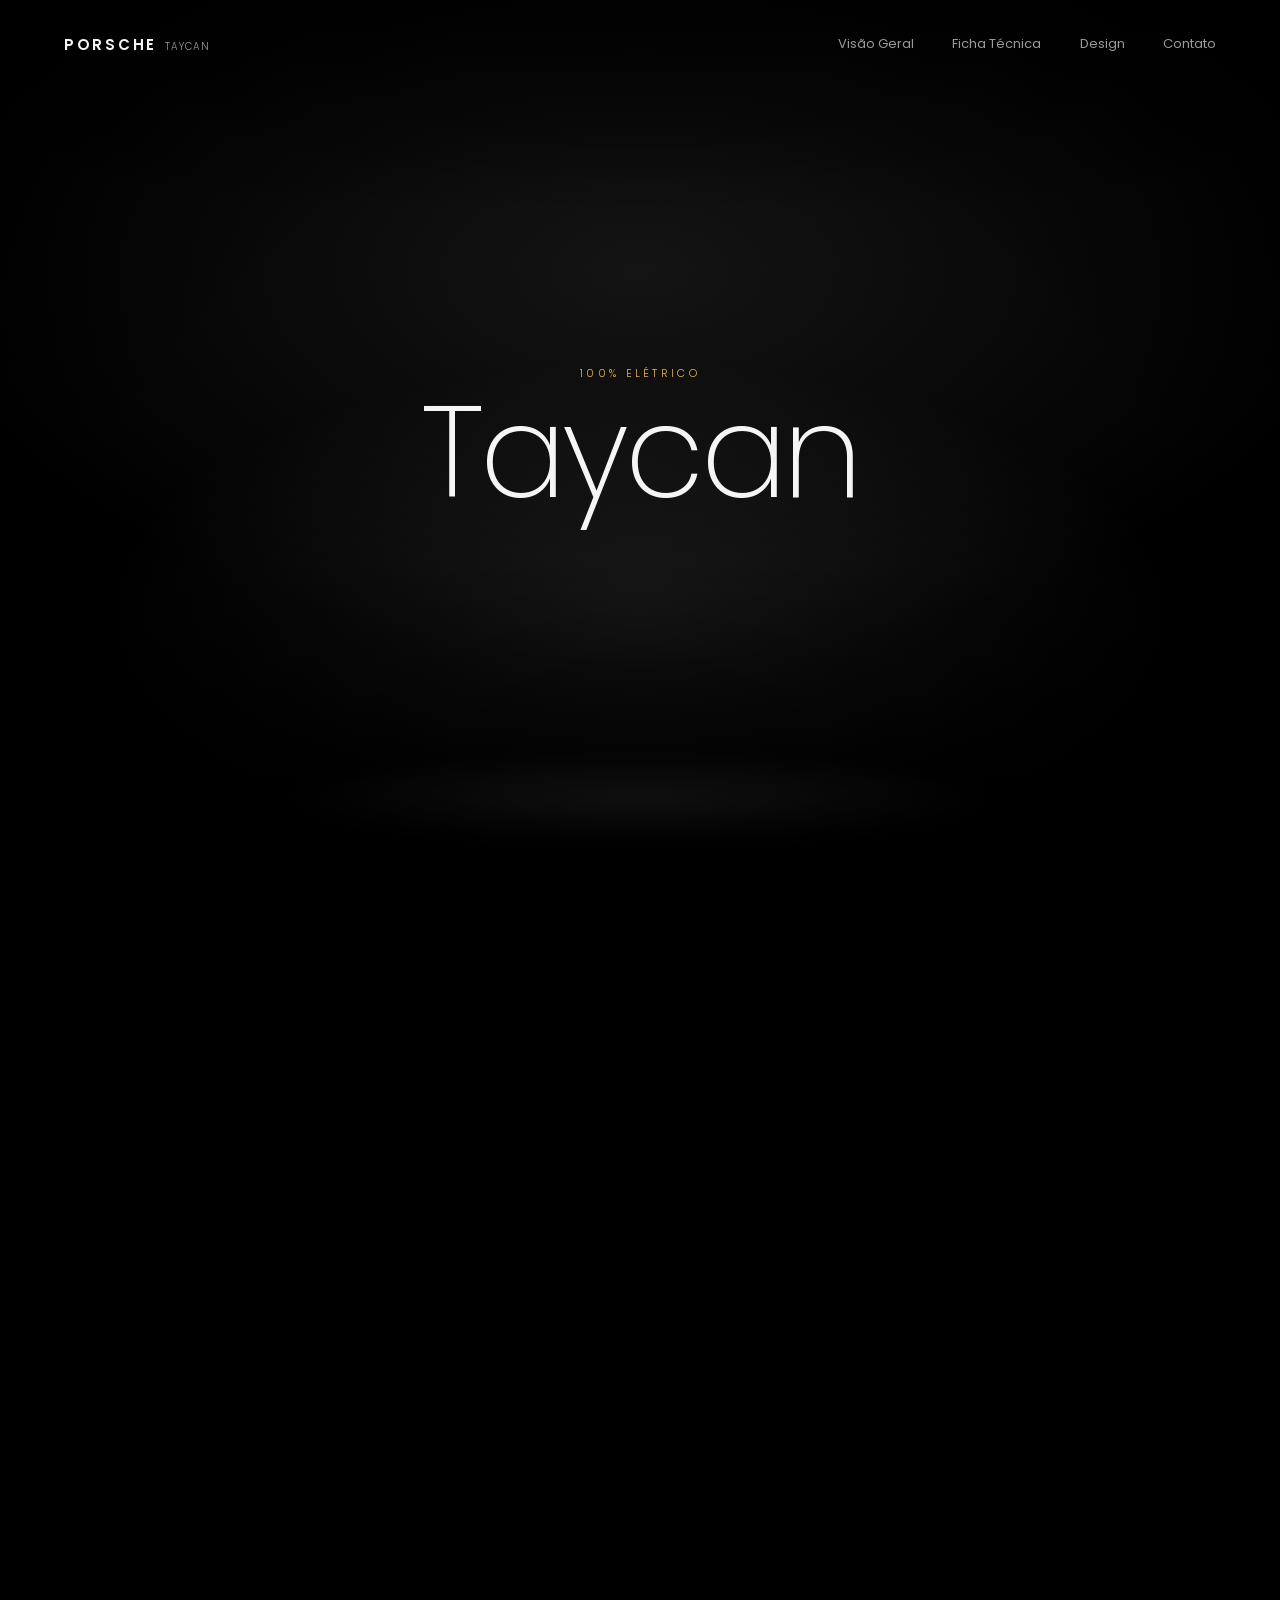
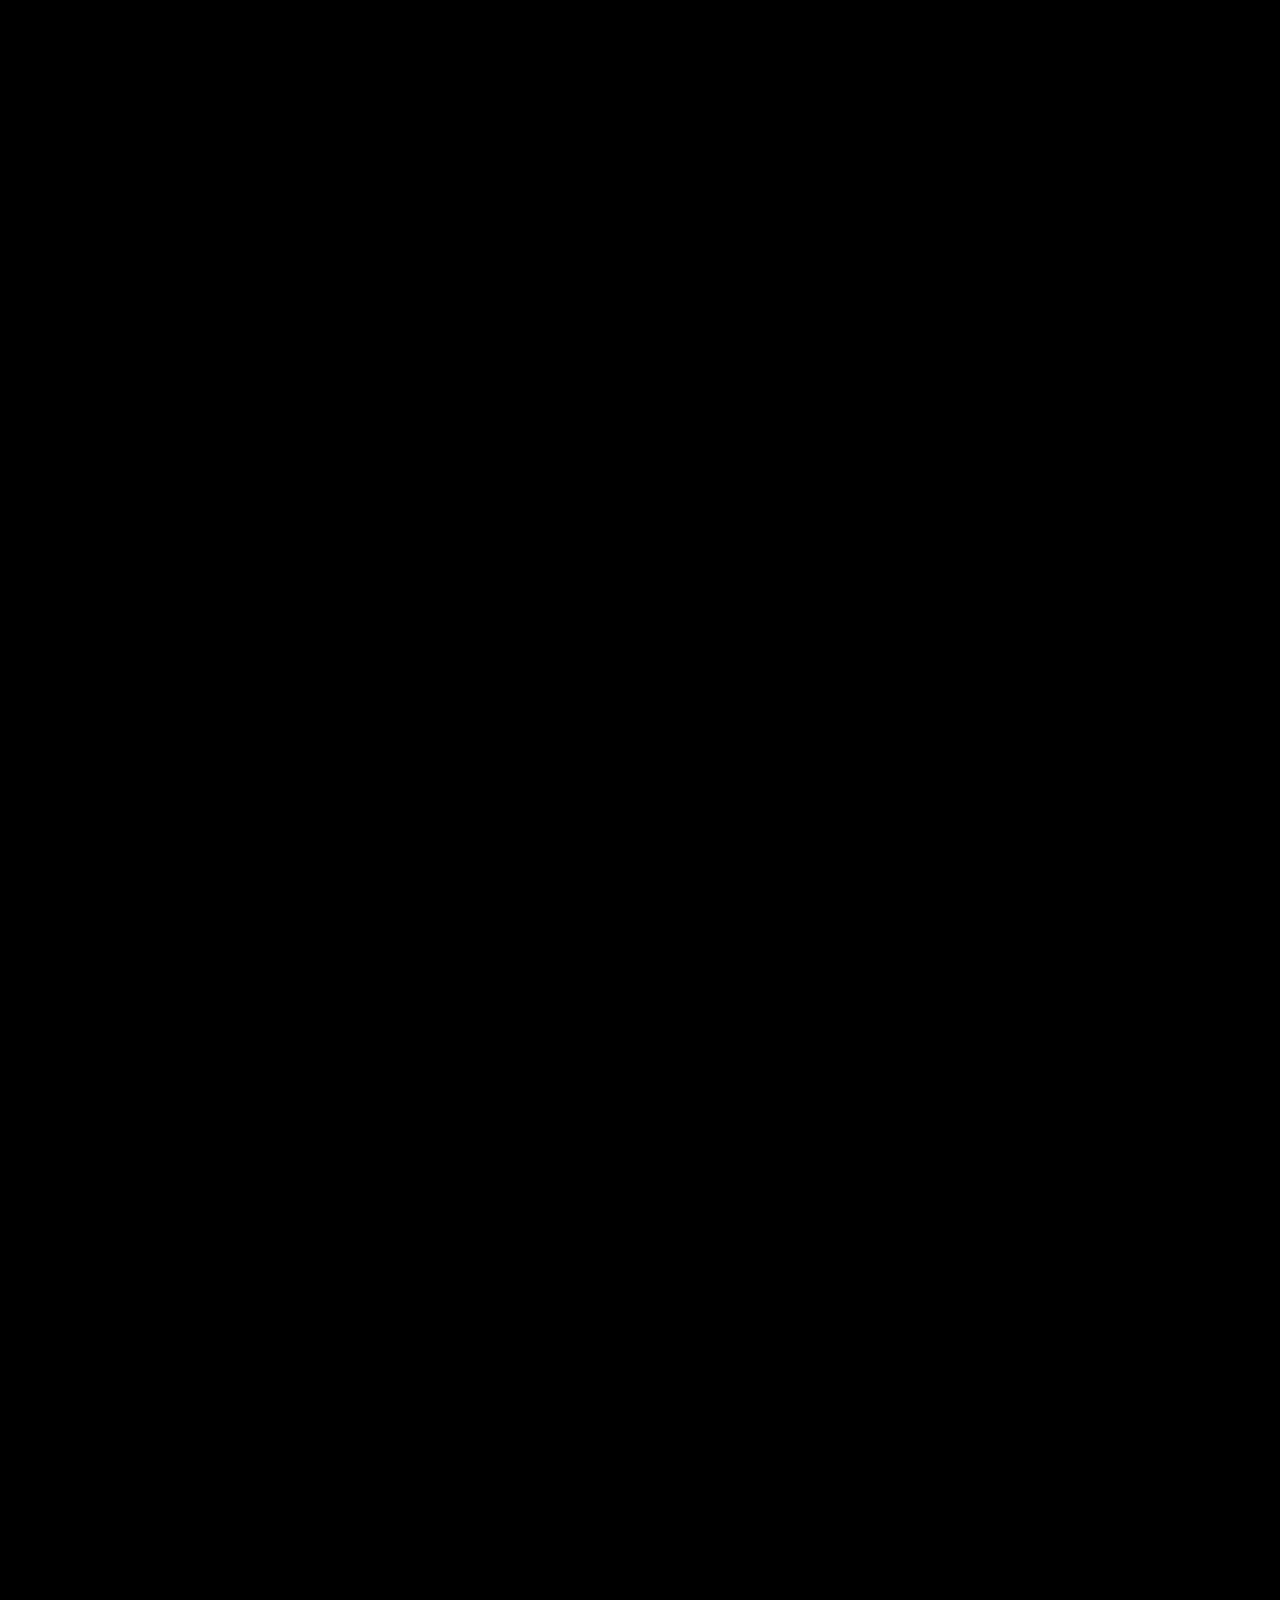
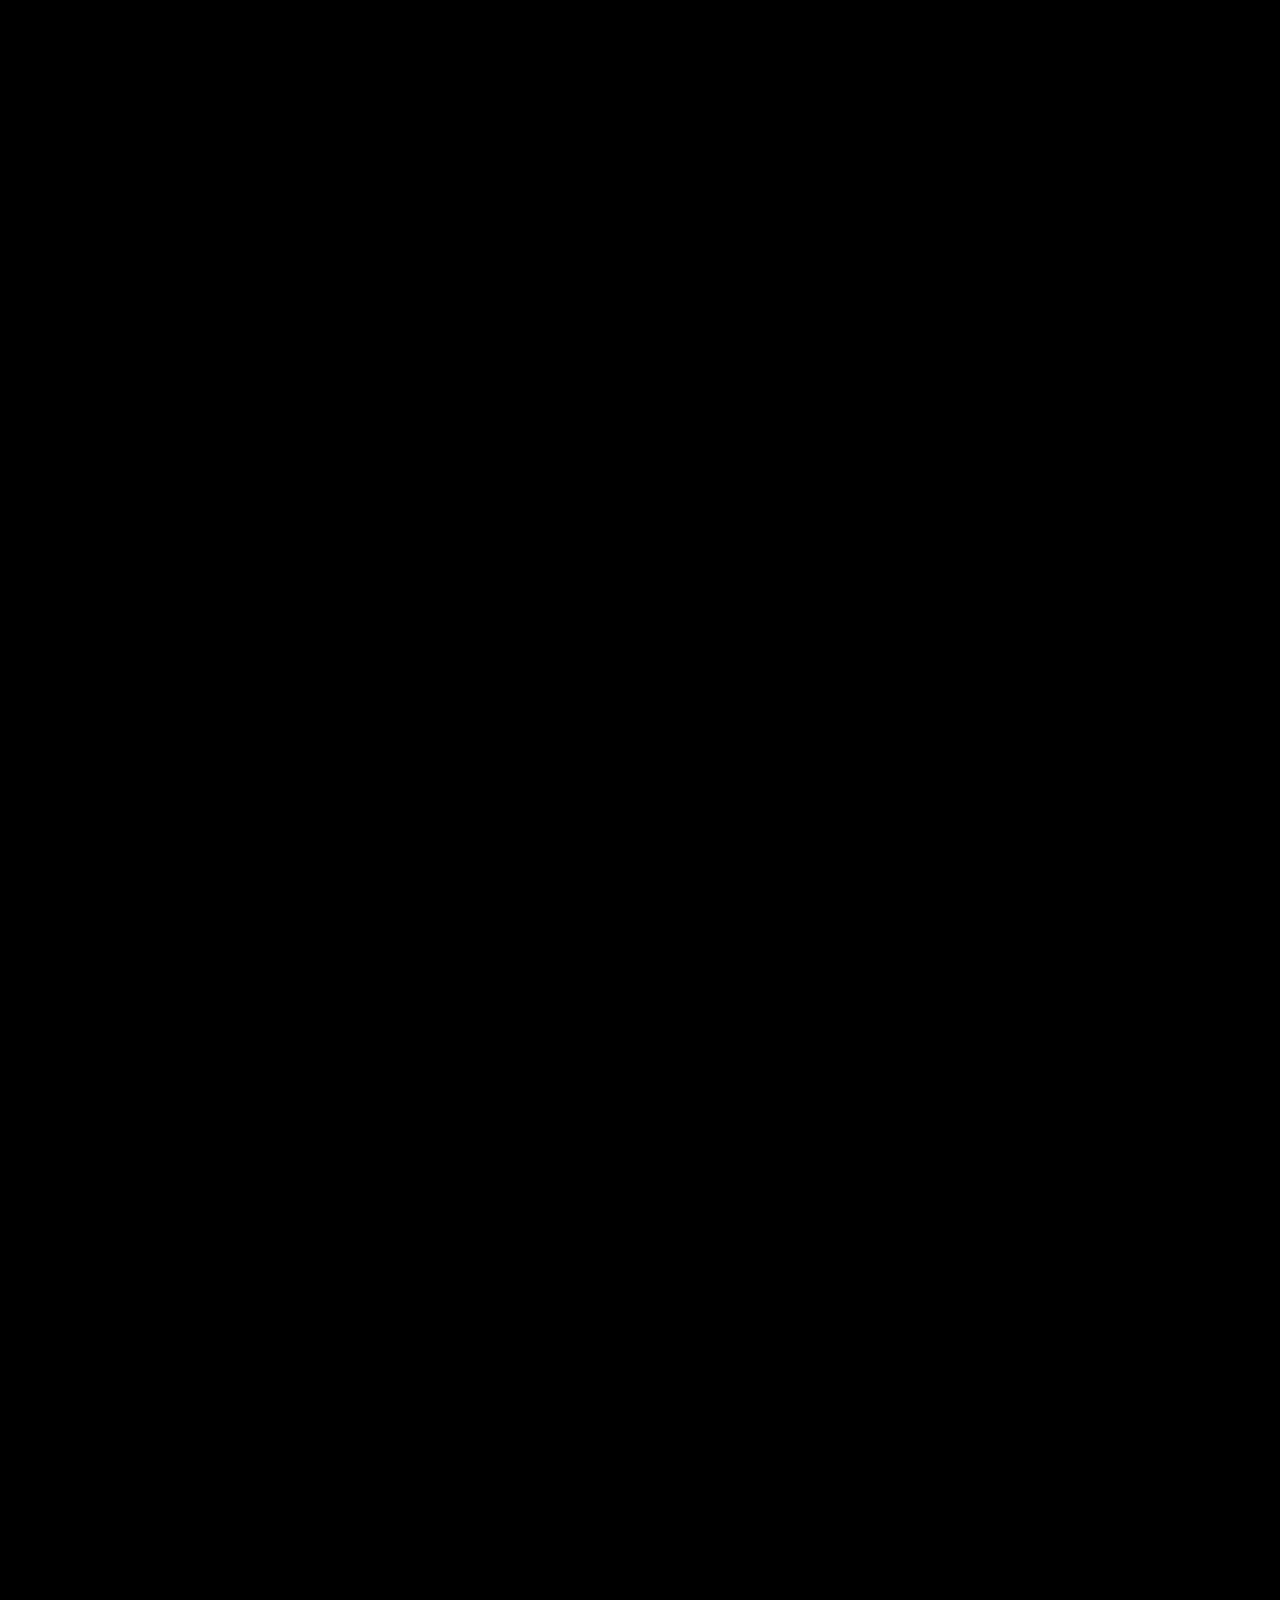
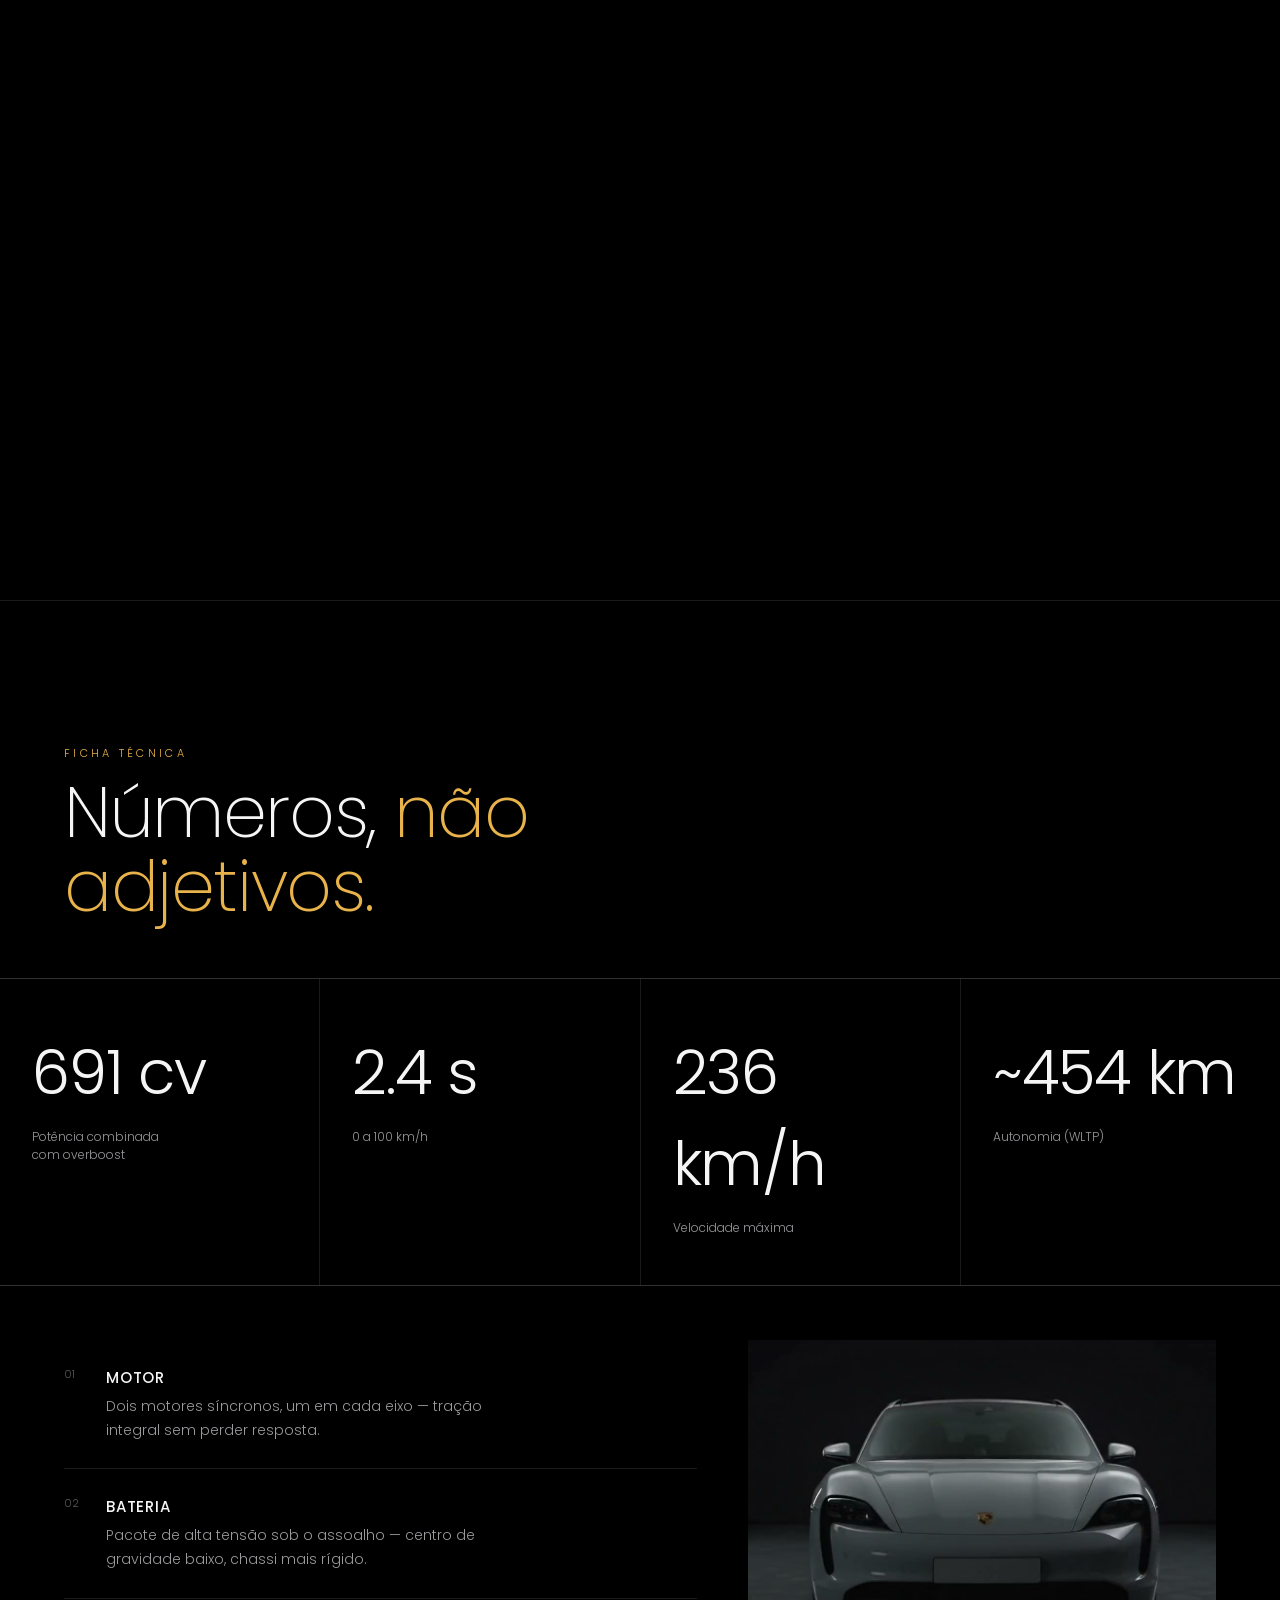
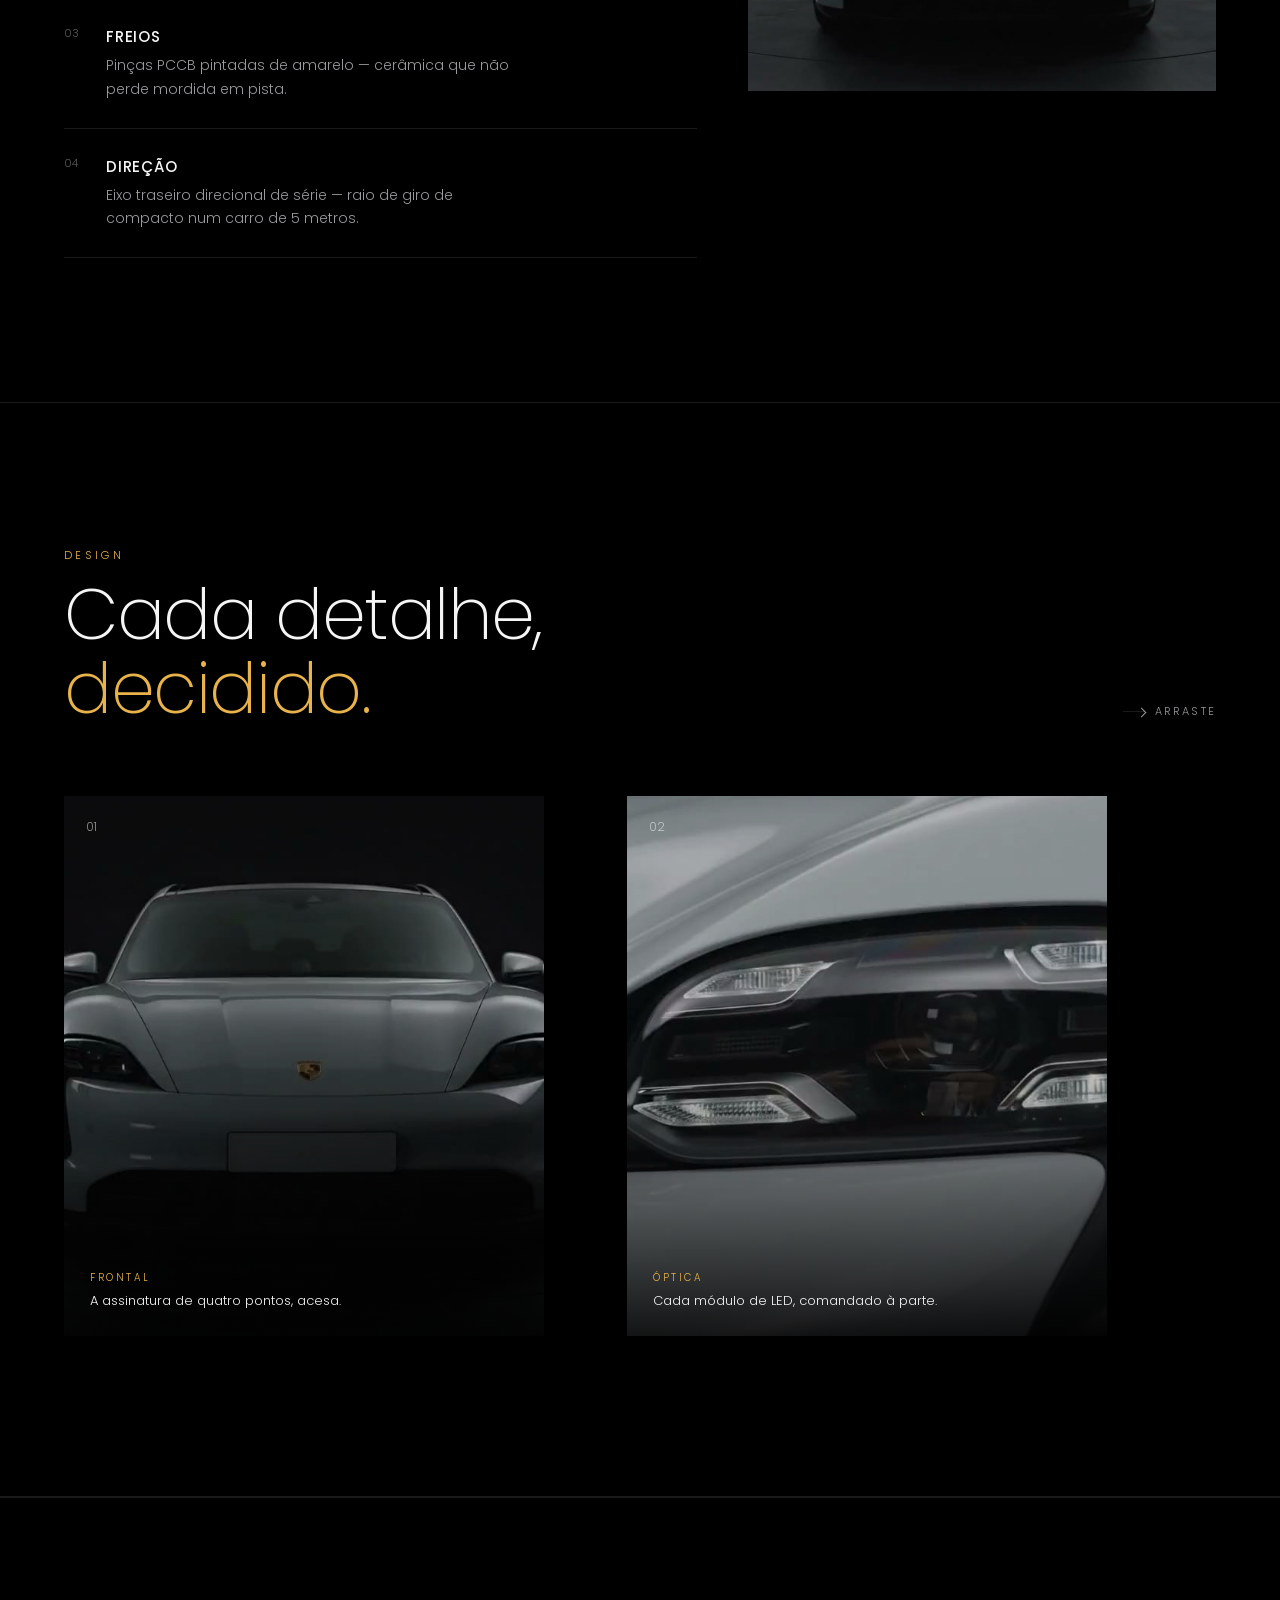
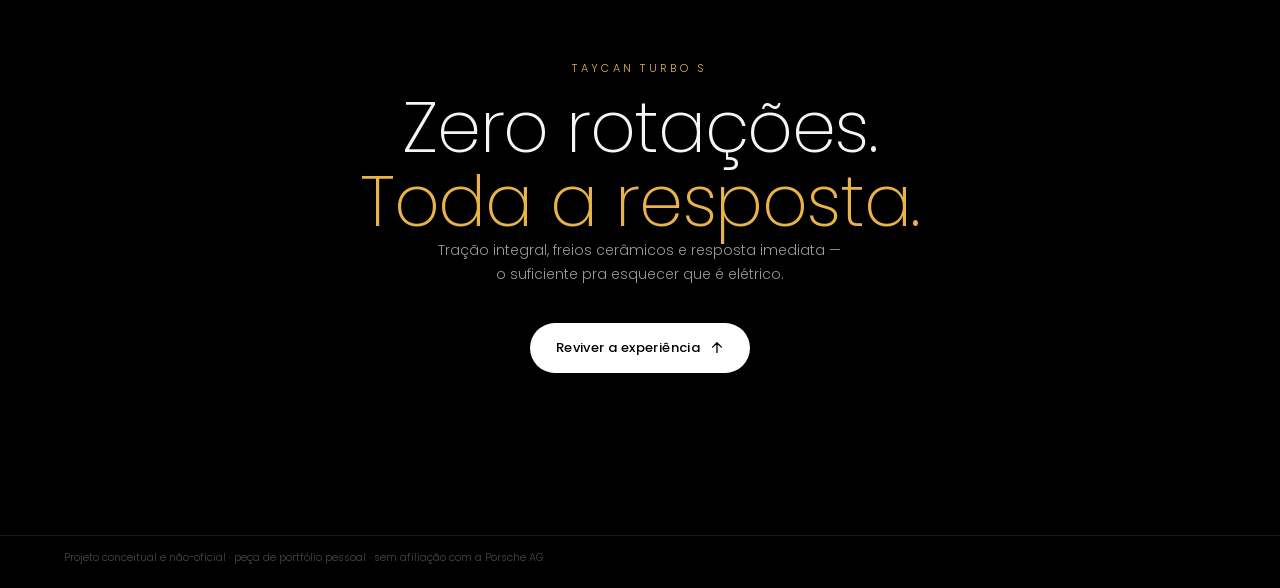
==== commit 0b450236: "Deixa as seções pós-hero mais imersivas e menos genéricas - Ficha técnica: lista vira spec-sheet int" ====
--- a/porsche-lp/src/index.html
+++ b/porsche-lp/src/index.html
@@ -111,7 +111,7 @@
   <section class="specs" id="specs">
     <div class="specs__head" data-reveal>
       <p class="eyebrow">Ficha técnica</p>
-      <h2 class="section-title">Números, não adjetivos.</h2>
+      <h2 class="section-title">Números, <span class="accent">não adjetivos.</span></h2>
     </div>
 
     <div class="specs__stats" data-reveal>
@@ -133,24 +133,37 @@
       </div>
     </div>
 
-    <ul class="specs__list" data-reveal>
-      <li class="specs__row">
-        <span class="specs__row-label">Motor</span>
-        <span class="specs__row-text">Dois motores síncronos, um em cada eixo — tração integral sem perder resposta.</span>
-      </li>
-      <li class="specs__row">
-        <span class="specs__row-label">Bateria</span>
-        <span class="specs__row-text">Pacote de alta tensão sob o assoalho — centro de gravidade baixo, chassi mais rígido.</span>
-      </li>
-      <li class="specs__row">
-        <span class="specs__row-label">Freios</span>
-        <span class="specs__row-text">Pinças PCCB pintadas de amarelo — cerâmica que não perde mordida em pista.</span>
-      </li>
-      <li class="specs__row">
-        <span class="specs__row-label">Direção</span>
-        <span class="specs__row-text">Eixo traseiro direcional de série — raio de giro de compacto num carro de 5 metros.</span>
-      </li>
-    </ul>
+    <div class="specs__body">
+      <ul class="specs__list" data-reveal>
+        <li class="specs__row" data-image="front" tabindex="0">
+          <span class="specs__row-index">01</span>
+          <span class="specs__row-label">Motor</span>
+          <span class="specs__row-text">Dois motores síncronos, um em cada eixo — tração integral sem perder resposta.</span>
+        </li>
+        <li class="specs__row" data-image="profile" tabindex="0">
+          <span class="specs__row-index">02</span>
+          <span class="specs__row-label">Bateria</span>
+          <span class="specs__row-text">Pacote de alta tensão sob o assoalho — centro de gravidade baixo, chassi mais rígido.</span>
+        </li>
+        <li class="specs__row" data-image="wheel" tabindex="0">
+          <span class="specs__row-index">03</span>
+          <span class="specs__row-label">Freios</span>
+          <span class="specs__row-text">Pinças PCCB pintadas de amarelo — cerâmica que não perde mordida em pista.</span>
+        </li>
+        <li class="specs__row" data-image="headlight" tabindex="0">
+          <span class="specs__row-index">04</span>
+          <span class="specs__row-label">Direção</span>
+          <span class="specs__row-text">Eixo traseiro direcional de série — raio de giro de compacto num carro de 5 metros.</span>
+        </li>
+      </ul>
+
+      <div class="specs__visual" data-reveal aria-hidden="true">
+        <img src="assets/img/detail-front.jpg" data-key="front" class="is-active" alt="">
+        <img src="assets/img/detail-profile.jpg" data-key="profile" alt="">
+        <img src="assets/img/detail-wheel.jpg" data-key="wheel" alt="">
+        <img src="assets/img/detail-headlight.jpg" data-key="headlight" alt="">
+      </div>
+    </div>
   </section>
 
   <div class="sweep" data-reveal aria-hidden="true"></div>
@@ -158,26 +171,41 @@
   <!-- DESIGN -->
   <section class="design" id="design">
     <div class="design__head" data-reveal>
-      <p class="eyebrow">Design</p>
-      <h2 class="section-title">Quatro ângulos.<br>Uma assinatura.</h2>
-    </div>
-
-    <div class="design__gallery">
-      <figure class="design__card design__card--a" data-reveal>
+      <div>
+        <p class="eyebrow">Design</p>
+        <h2 class="section-title">Cada detalhe,<br><span class="accent">decidido.</span></h2>
+      </div>
+      <span class="design__hint"><i></i>arraste</span>
+    </div>
+
+    <div class="design__gallery" id="designGallery">
+      <figure class="design__card" data-reveal>
+        <span class="design__index">01</span>
         <img src="assets/img/detail-front.jpg" alt="Porsche Taycan, vista frontal, faróis Matrix LED acesos" loading="lazy">
         <figcaption><span class="design__tag">Frontal</span>A assinatura de quatro pontos, acesa.</figcaption>
       </figure>
-      <figure class="design__card design__card--b" data-reveal>
+      <figure class="design__card" data-reveal>
+        <span class="design__index">02</span>
         <img src="assets/img/detail-headlight.jpg" alt="Detalhe do farol Matrix LED do Taycan" loading="lazy">
         <figcaption><span class="design__tag">Óptica</span>Cada módulo de LED, comandado à parte.</figcaption>
       </figure>
-      <figure class="design__card design__card--c" data-reveal>
+      <figure class="design__card design__card--wheel" data-reveal>
+        <span class="design__index">03</span>
         <img src="assets/img/detail-wheel.jpg" alt="Roda e pinça de freio amarela PCCB do Taycan" loading="lazy">
         <figcaption><span class="design__tag">Freios</span>Pinça amarela — cor como declaração.</figcaption>
       </figure>
-      <figure class="design__card design__card--d" data-reveal>
+      <figure class="design__card" data-reveal>
+        <span class="design__index">04</span>
         <img src="assets/img/detail-profile.jpg" alt="Perfil lateral completo do Porsche Taycan" loading="lazy">
         <figcaption><span class="design__tag">Perfil</span>Linha de teto contínua, sem coluna B aparente.</figcaption>
+      </figure>
+      <figure class="design__card design__card--soon" data-reveal>
+        <span class="design__index">05</span>
+        <svg class="design__soon-icon" viewBox="0 0 48 48" aria-hidden="true">
+          <circle cx="24" cy="24" r="15" fill="none" stroke="currentColor" stroke-width="1"/>
+          <path d="M24 24 L24 15 M24 24 L30 27" fill="none" stroke="currentColor" stroke-width="1" stroke-linecap="round"/>
+        </svg>
+        <figcaption><span class="design__tag">Interior</span>Em breve.</figcaption>
       </figure>
     </div>
   </section>
@@ -187,11 +215,11 @@
   <!-- CONTATO -->
   <section class="contact" id="contact">
     <div class="contact__inner" data-reveal>
-      <p class="eyebrow">Contato</p>
-      <h2 class="section-title">O estudo termina aqui.<br>A ideia, não.</h2>
-      <p class="contact__text">Exercício pessoal de direção de arte e front-end — não uma concessionária.</p>
+      <p class="eyebrow">Taycan Turbo S</p>
+      <h2 class="section-title">Zero rotações.<br><span class="accent">Toda a resposta.</span></h2>
+      <p class="contact__text">Tração integral, freios cerâmicos e resposta imediata — o suficiente pra esquecer que é elétrico.</p>
       <a href="#hero" class="btn btn--pill">
-        Voltar ao início
+        Reviver a experiência
         <svg viewBox="0 0 16 16" width="14" height="14" aria-hidden="true">
           <path d="M8 13V2M3 7l5-5 5 5" fill="none" stroke="currentColor" stroke-width="1.5" stroke-linecap="round" stroke-linejoin="round"/>
         </svg>
--- a/porsche-lp/src/css/style.css
+++ b/porsche-lp/src/css/style.css
@@ -388,11 +388,13 @@
 
 .section-title {
   margin: 0;
-  font-size: clamp(2rem, 5.5vw, 3.6rem);
+  font-size: clamp(2.2rem, 6vw, 4.4rem);
   font-weight: 200;
-  line-height: 1.08;
+  line-height: 1.05;
   letter-spacing: -.02em;
 }
+
+.section-title .accent { color: var(--accent); }
 
 /* elemento revelado quando entra na viewport — ver main.js (IntersectionObserver) */
 [data-reveal] {
@@ -467,7 +469,7 @@
 }
 
 .stat__value {
-  font-size: clamp(2.1rem, 4.2vw, 3.2rem);
+  font-size: clamp(2.4rem, 5vw, 3.8rem);
   font-weight: 300;
   letter-spacing: -.02em;
   font-variant-numeric: tabular-nums;
@@ -479,42 +481,84 @@
   color: var(--muted);
 }
 
+.specs__body {
+  display: grid;
+  grid-template-columns: 1.15fr .85fr;
+  gap: clamp(24px, 4vw, 56px);
+  max-width: 1280px;
+  padding: clamp(40px, 6vh, 64px) clamp(20px, 5vw, 64px) clamp(90px, 16vh, 170px);
+}
+
 .specs__list {
   list-style: none;
   margin: 0;
-  max-width: 1100px;
-  padding: clamp(40px, 6vh, 64px) clamp(20px, 5vw, 64px) clamp(90px, 16vh, 170px);
+  padding: 0;
 }
 
 .specs__row {
   display: grid;
-  grid-template-columns: minmax(120px, 240px) 1fr;
-  gap: clamp(16px, 4vw, 48px);
-  padding: clamp(20px, 3vw, 30px) 0;
+  grid-template-columns: 28px 1fr;
+  grid-template-areas: "index label" ". text";
+  column-gap: 14px;
+  padding: clamp(18px, 2.6vw, 26px) 0;
   border-bottom: 1px solid var(--line);
   transition: border-color .3s var(--ease-out);
-}
-
-.specs__row:hover { border-color: rgba(255, 255, 255, .3); }
+  cursor: default;
+}
+
+.specs__row:hover,
+.specs__row:focus-visible { border-color: rgba(255, 255, 255, .3); outline: none; }
+
+.specs__row-index {
+  grid-area: index;
+  font-size: 11px;
+  font-weight: 300;
+  color: rgba(255, 255, 255, .35);
+  font-variant-numeric: tabular-nums;
+}
 
 .specs__row-label {
-  font-size: 13px;
+  grid-area: label;
+  font-size: 15px;
   font-weight: 500;
-  letter-spacing: .08em;
+  letter-spacing: .05em;
   text-transform: uppercase;
   transition: color .3s var(--ease-out);
 }
 
-.specs__row:hover .specs__row-label { color: var(--accent); }
+.specs__row:hover .specs__row-label,
+.specs__row:focus-visible .specs__row-label { color: var(--accent); }
 
 .specs__row-text {
-  margin: 0;
-  max-width: 60ch;
+  grid-area: text;
+  margin: 6px 0 0;
+  max-width: 46ch;
   font-size: 14px;
   line-height: 1.7;
   font-weight: 300;
   color: var(--muted);
 }
+
+.specs__visual {
+  position: sticky;
+  align-self: start;
+  top: calc(var(--nav-h) + 32px);
+  aspect-ratio: 4 / 3;
+  overflow: hidden;
+  background: #0a0a0a;
+}
+
+.specs__visual img {
+  position: absolute;
+  inset: 0;
+  width: 100%;
+  height: 100%;
+  object-fit: cover;
+  opacity: 0;
+  transition: opacity .6s var(--ease-out);
+}
+
+.specs__visual img.is-active { opacity: 1; }
 
 /* ---------------------------------- Design (galeria de detalhes) ---------------------------------- */
 
@@ -525,28 +569,78 @@
   padding: clamp(90px, 16vh, 170px) clamp(20px, 5vw, 64px);
 }
 
-.design__head { max-width: 900px; margin-bottom: clamp(36px, 6vh, 56px); }
-
+.design__head {
+  display: flex;
+  align-items: flex-end;
+  justify-content: space-between;
+  gap: 20px;
+  flex-wrap: wrap;
+  margin-bottom: clamp(36px, 6vh, 56px);
+}
+
+.design__hint {
+  display: flex;
+  align-items: center;
+  gap: 10px;
+  padding-bottom: 6px;
+  font-size: 11px;
+  letter-spacing: .2em;
+  text-transform: uppercase;
+  color: var(--muted);
+}
+
+.design__hint i {
+  position: relative;
+  width: 22px;
+  height: 1px;
+  background: var(--line);
+}
+
+.design__hint i::after {
+  content: '';
+  position: absolute;
+  right: 0;
+  top: -2.5px;
+  width: 6px;
+  height: 6px;
+  border-right: 1px solid var(--muted);
+  border-bottom: 1px solid var(--muted);
+  transform: rotate(-45deg);
+  animation: hintSlide 1.6s var(--ease-in-out) infinite;
+}
+
+@keyframes hintSlide {
+  0%, 100% { transform: translateX(0) rotate(-45deg); }
+  50%      { transform: translateX(4px) rotate(-45deg); }
+}
+
+/* filmstrip: rolagem horizontal, arrasta com mouse ou toque */
 .design__gallery {
-  display: grid;
-  grid-template-columns: repeat(3, 1fr);
-  grid-template-rows: minmax(260px, 34vw) minmax(200px, 24vw);
+  display: flex;
   gap: 3px;
-}
-
-.design__card--a { grid-column: 1; grid-row: 2; }
-.design__card--b { grid-column: 2; grid-row: 2; }
-.design__card--c { grid-column: 3; grid-row: 2; }
-.design__card--d { grid-column: 1 / 4; grid-row: 1; }
+  overflow-x: auto;
+  scroll-snap-type: x mandatory;
+  scrollbar-width: none;
+  cursor: grab;
+}
+
+.design__gallery::-webkit-scrollbar { display: none; }
+
+.design__gallery.is-dragging { cursor: grabbing; scroll-snap-type: none; }
+.design__gallery.is-dragging * { user-select: none; }
 
 .design__gallery .design__card:nth-child(2) { transition-delay: .08s; }
 .design__gallery .design__card:nth-child(3) { transition-delay: .16s; }
 .design__gallery .design__card:nth-child(4) { transition-delay: .24s; }
+.design__gallery .design__card:nth-child(5) { transition-delay: .32s; }
 
 .design__card {
   position: relative;
+  flex: 0 0 min(78vw, 480px);
+  height: clamp(280px, 60vh, 560px);
   overflow: hidden;
   background: #0a0a0a;
+  scroll-snap-align: start;
 }
 
 .design__card img {
@@ -561,7 +655,7 @@
   transition: transform 1s var(--ease-out), filter .6s var(--ease-out);
 }
 
-.design__card--c img { object-position: 72% 58%; }
+.design__card--wheel img { object-position: 72% 58%; }
 
 .design__card::after {
   content: '';
@@ -571,7 +665,19 @@
   pointer-events: none;
 }
 
-.design__card:hover img { transform: scale(1.08); filter: brightness(1); }
+.design__card:hover img,
+.design__card:focus-within img { transform: scale(1.08); filter: brightness(1); }
+
+.design__index {
+  position: absolute;
+  z-index: 1;
+  top: clamp(14px, 2vw, 22px);
+  left: clamp(14px, 2vw, 22px);
+  font-size: 12px;
+  font-weight: 300;
+  color: rgba(255, 255, 255, .55);
+  font-variant-numeric: tabular-nums;
+}
 
 .design__card figcaption {
   position: absolute;
@@ -593,6 +699,23 @@
   text-transform: uppercase;
   color: var(--accent);
 }
+
+.design__card--soon {
+  display: flex;
+  flex-direction: column;
+  align-items: center;
+  justify-content: center;
+  gap: 14px;
+  background:
+    radial-gradient(ellipse at 50% 40%, rgba(232, 179, 74, .08), transparent 65%),
+    #060606;
+  border: 1px dashed var(--line);
+}
+
+.design__soon-icon { width: 40px; height: 40px; color: var(--muted); }
+
+.design__card--soon figcaption { position: static; text-align: center; padding: 0; }
+.design__card--soon .design__tag { color: var(--accent); }
 
 /* ---------------------------------- Contato ---------------------------------- */
 
@@ -666,19 +789,14 @@
   .nav--open .nav__burger span:nth-child(3) { transform: translateY(-6.5px) rotate(-45deg); }
 }
 
+@media (max-width: 900px) {
+  .specs__body { grid-template-columns: 1fr; }
+  .specs__visual { display: none; }
+}
+
 @media (max-width: 760px) {
   .specs__stats { grid-template-columns: repeat(2, 1fr); }
-
-  .specs__row { grid-template-columns: 1fr; gap: 8px; }
-
-  .design__gallery { grid-template-columns: 1fr; grid-template-rows: none; gap: 2px; }
-
-  .design__card,
-  .design__card--a, .design__card--b, .design__card--c, .design__card--d {
-    grid-column: auto;
-    grid-row: auto;
-    aspect-ratio: 4 / 3;
-  }
+  .design__hint { display: none; }
 }
 
 /* ---------------------------------- Reduced motion ----------------------------------
@@ -718,4 +836,5 @@
   [data-reveal] { opacity: 1 !important; transform: none !important; transition: none !important; }
   .sweep::before { animation: none !important; opacity: 0 !important; }
   .design__card img { transition: none !important; }
-}
+  .design__hint i::after { animation: none !important; }
+}
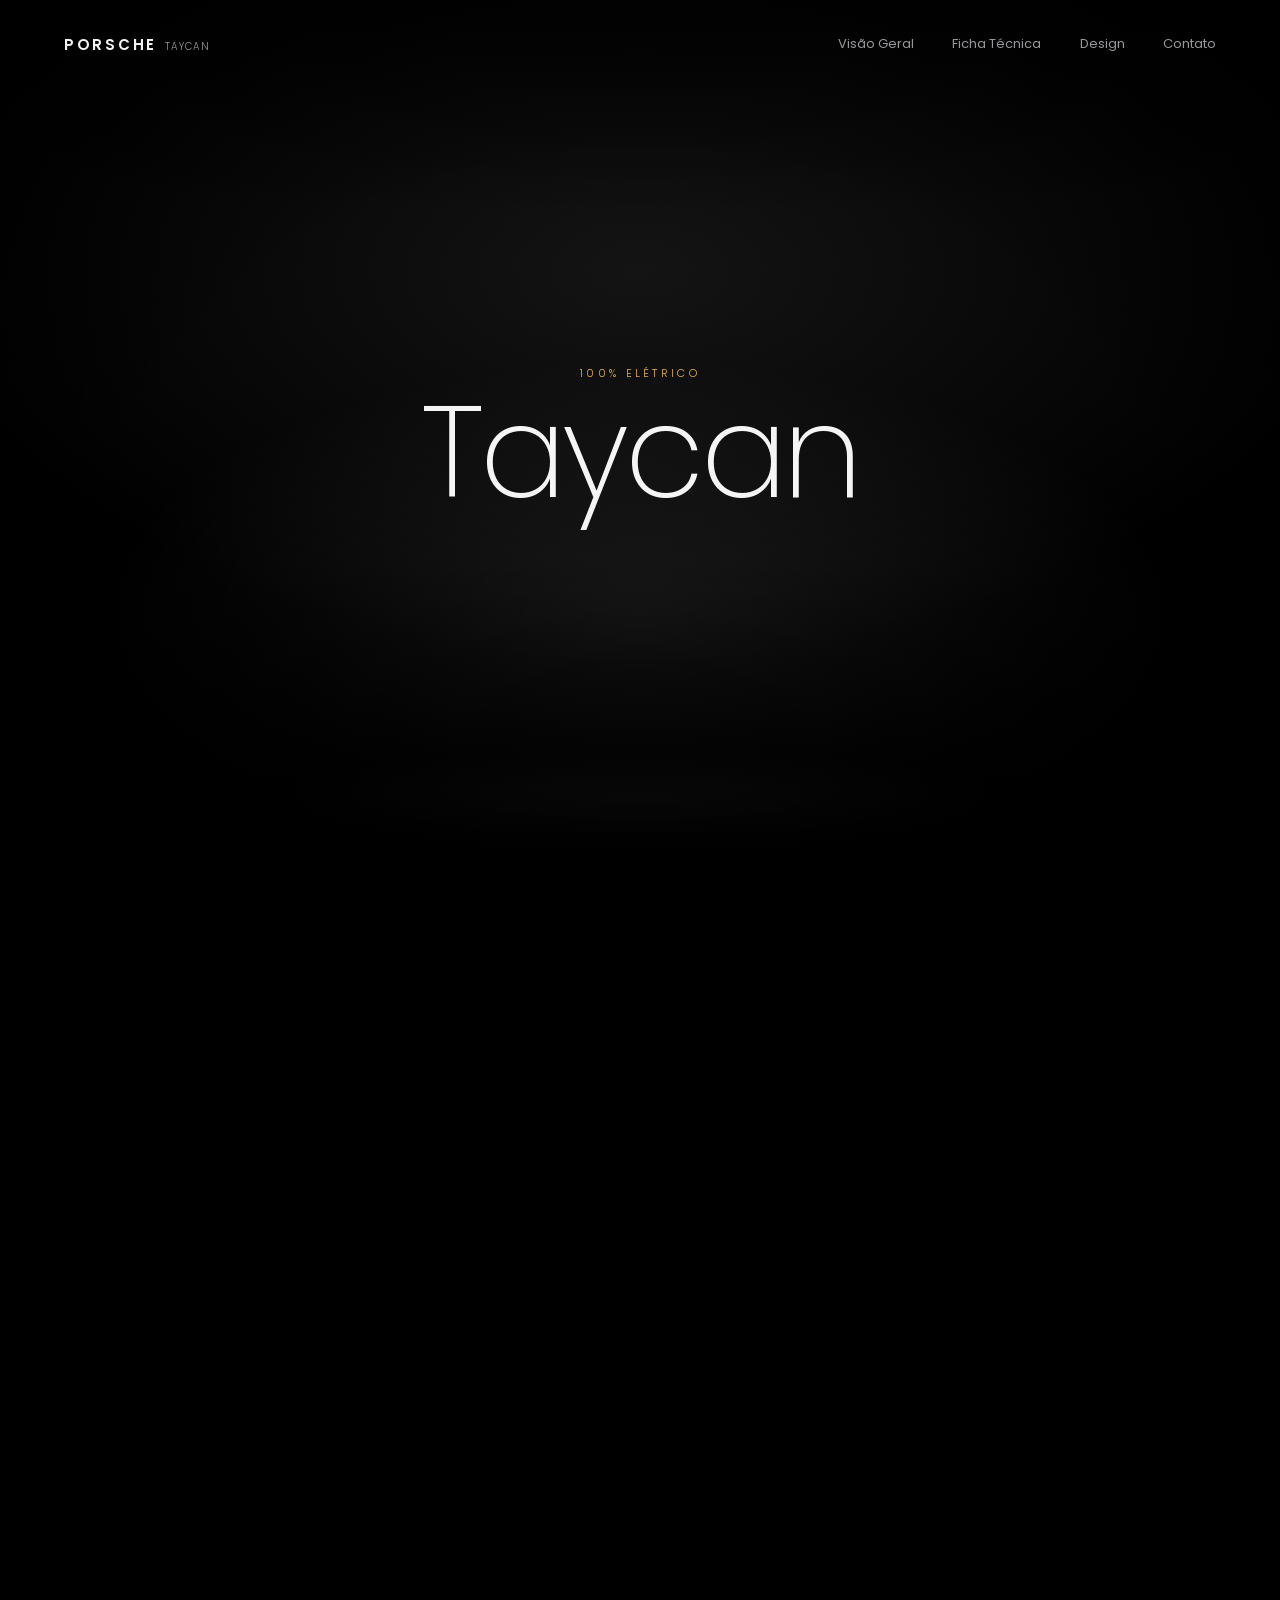
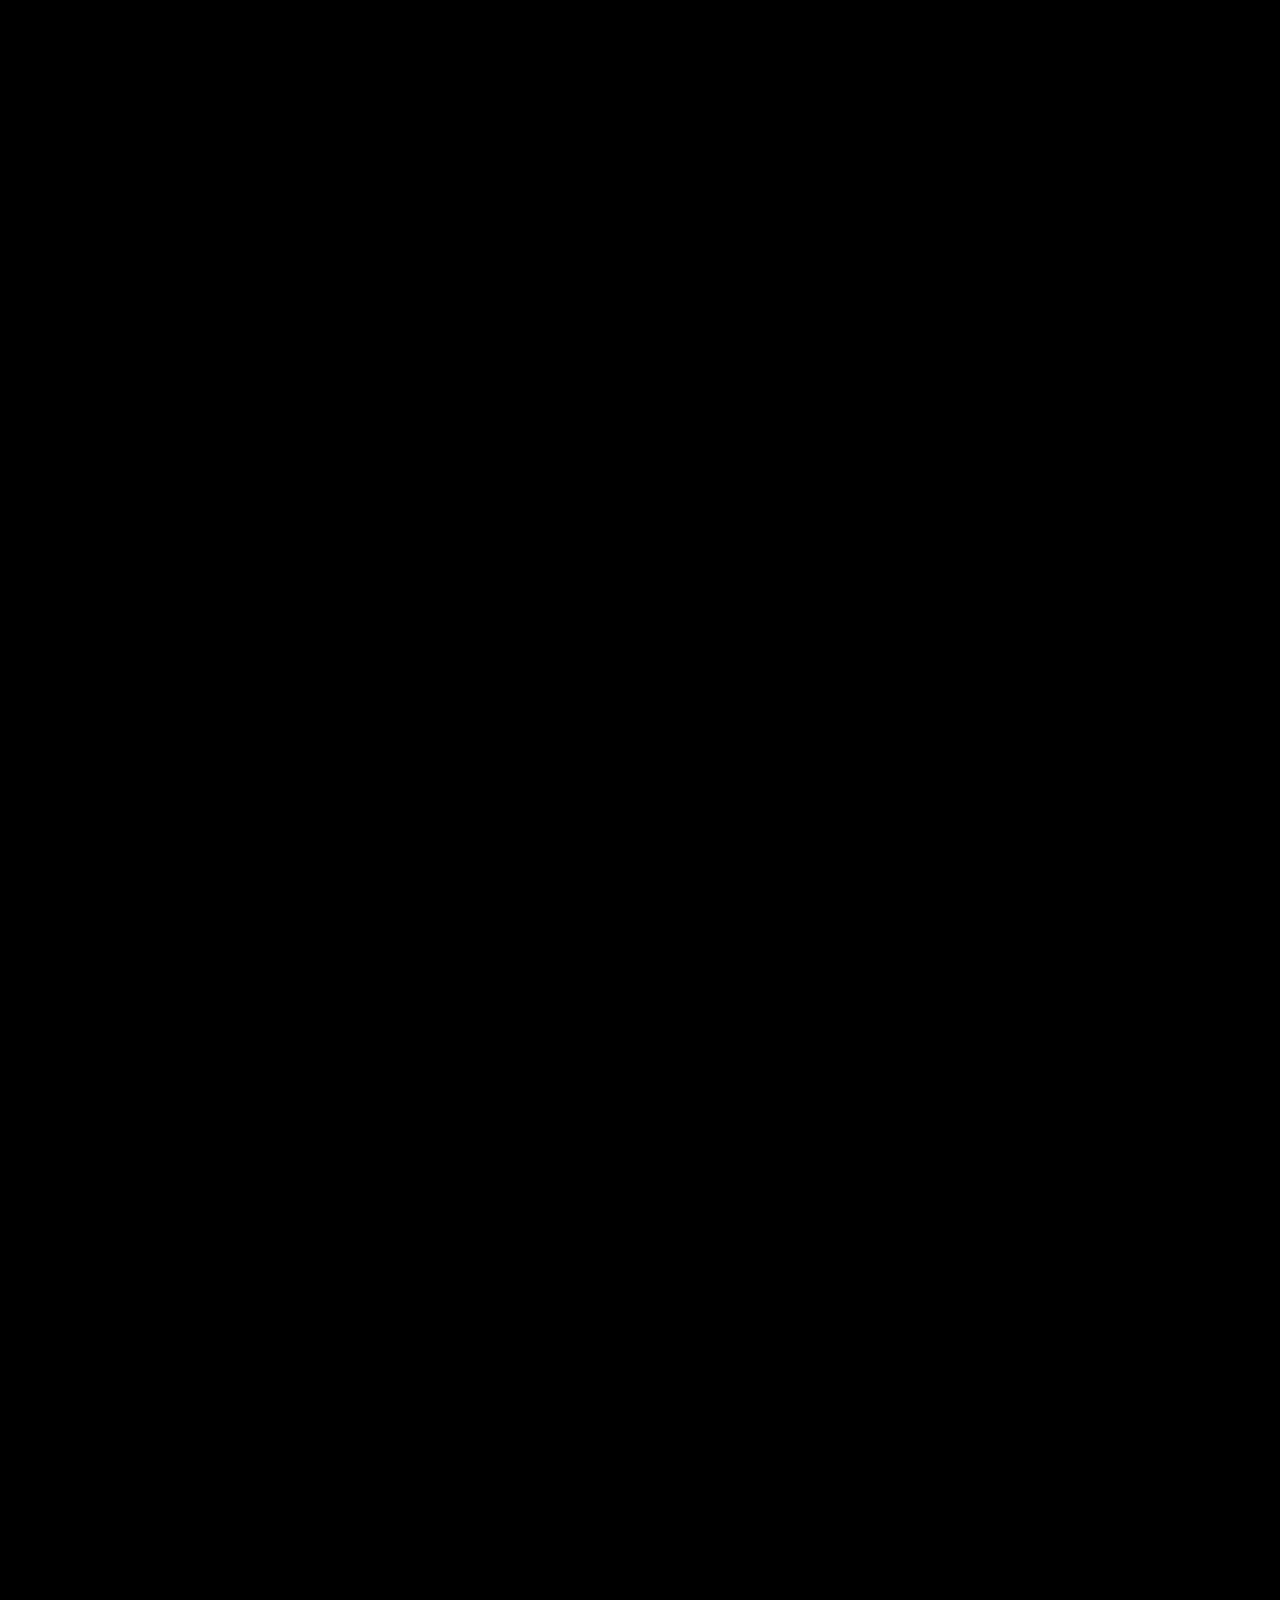
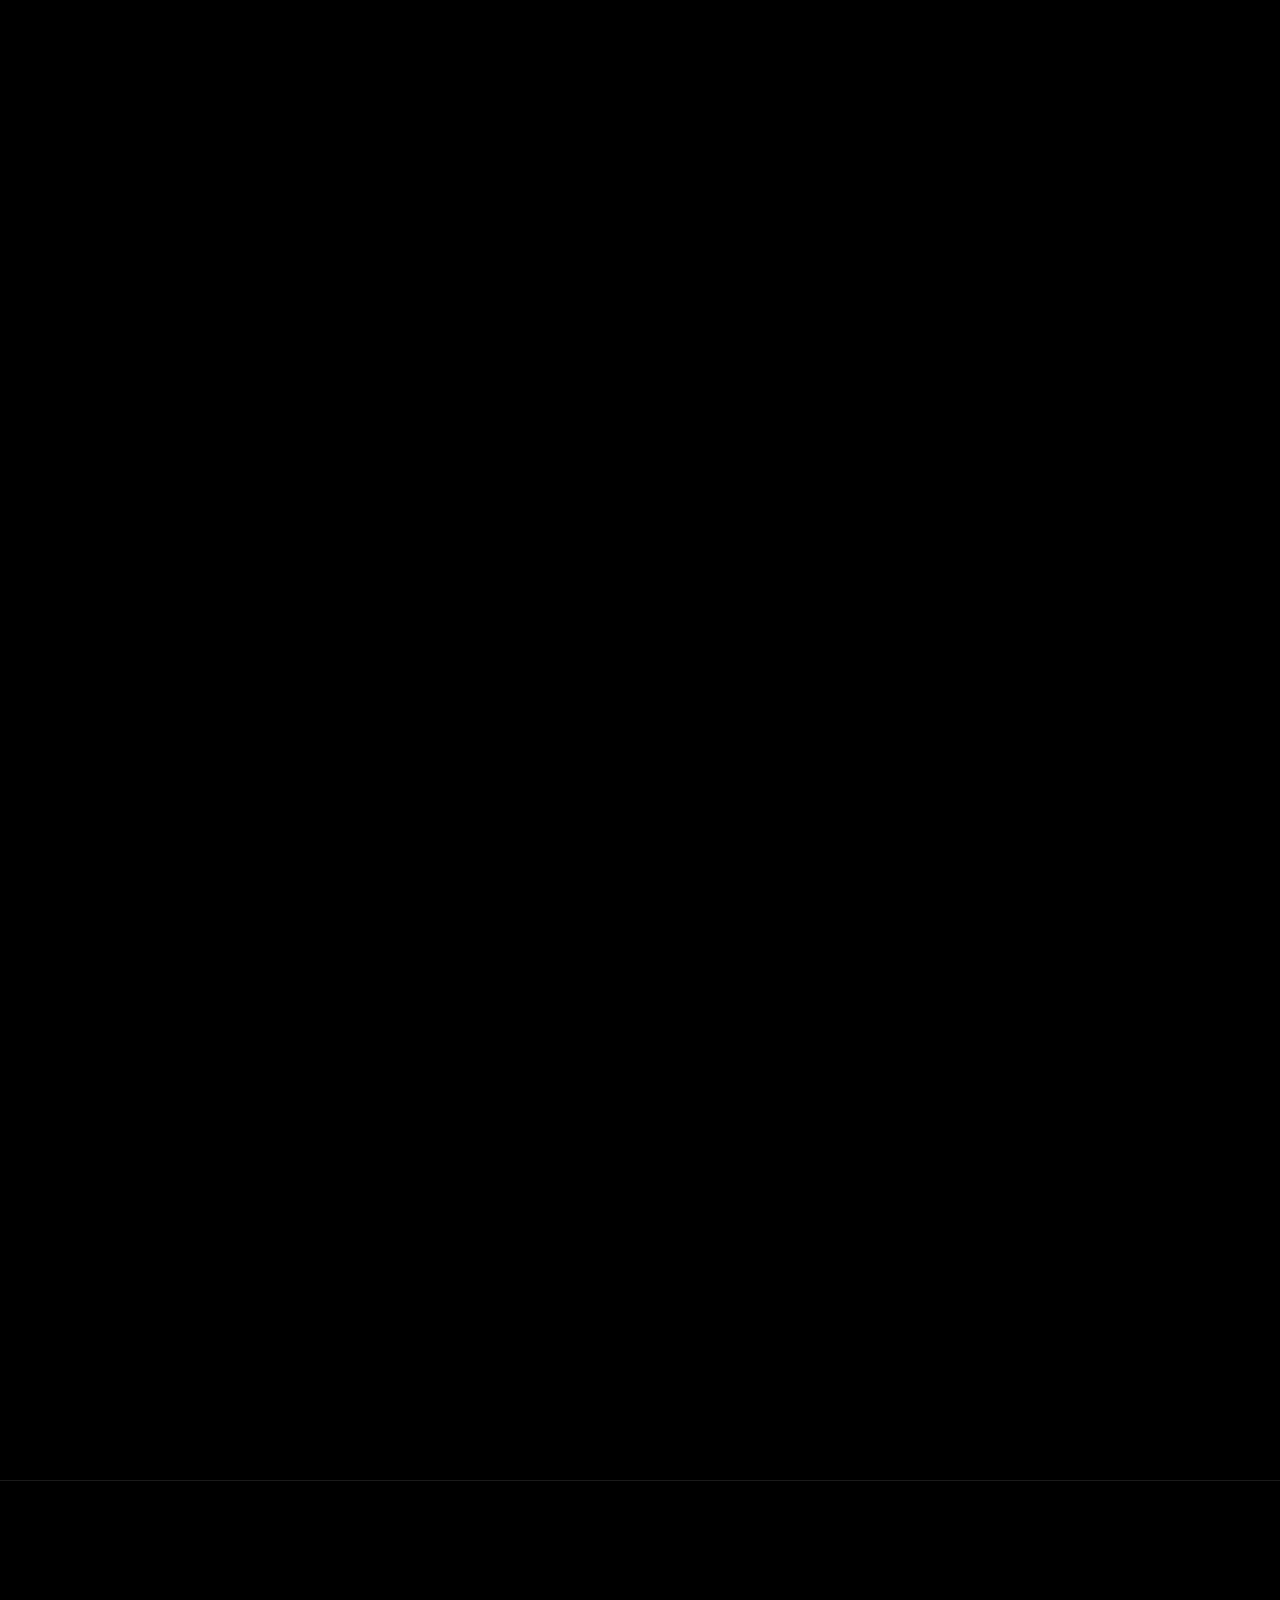
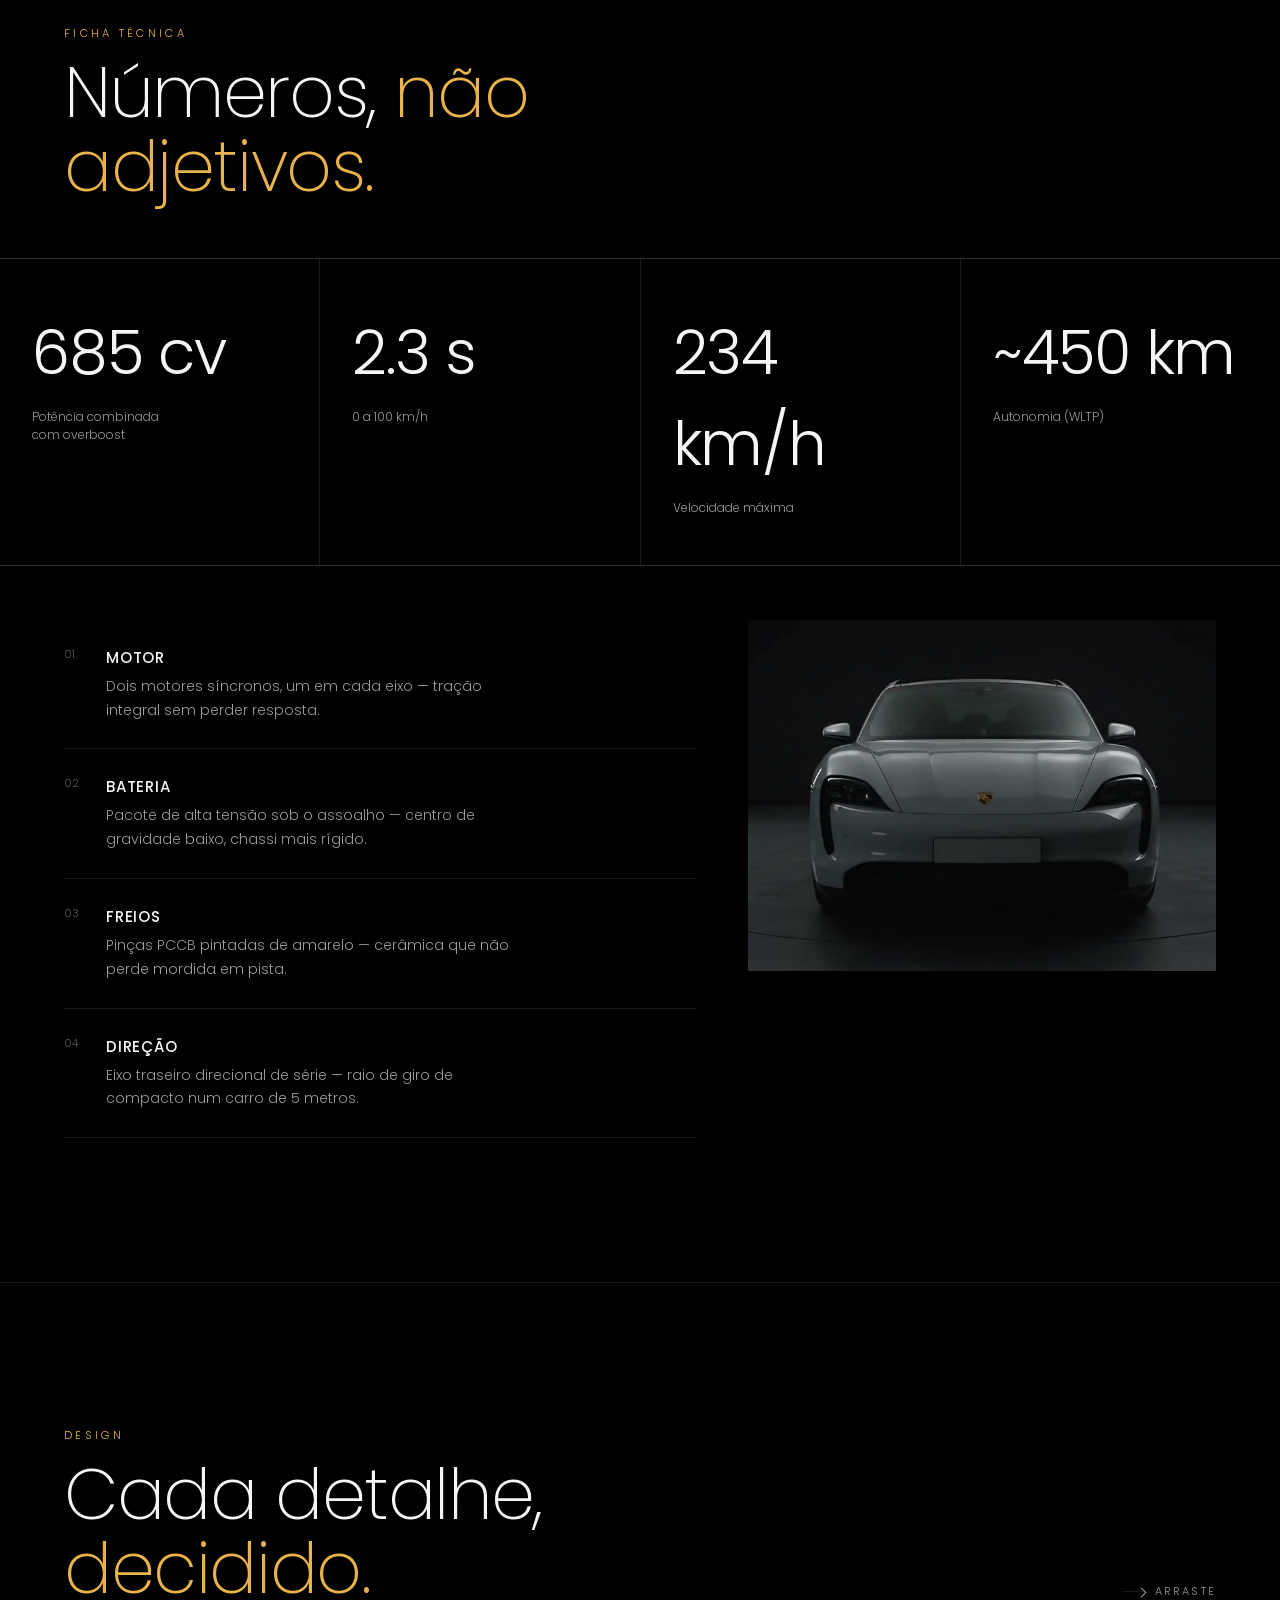
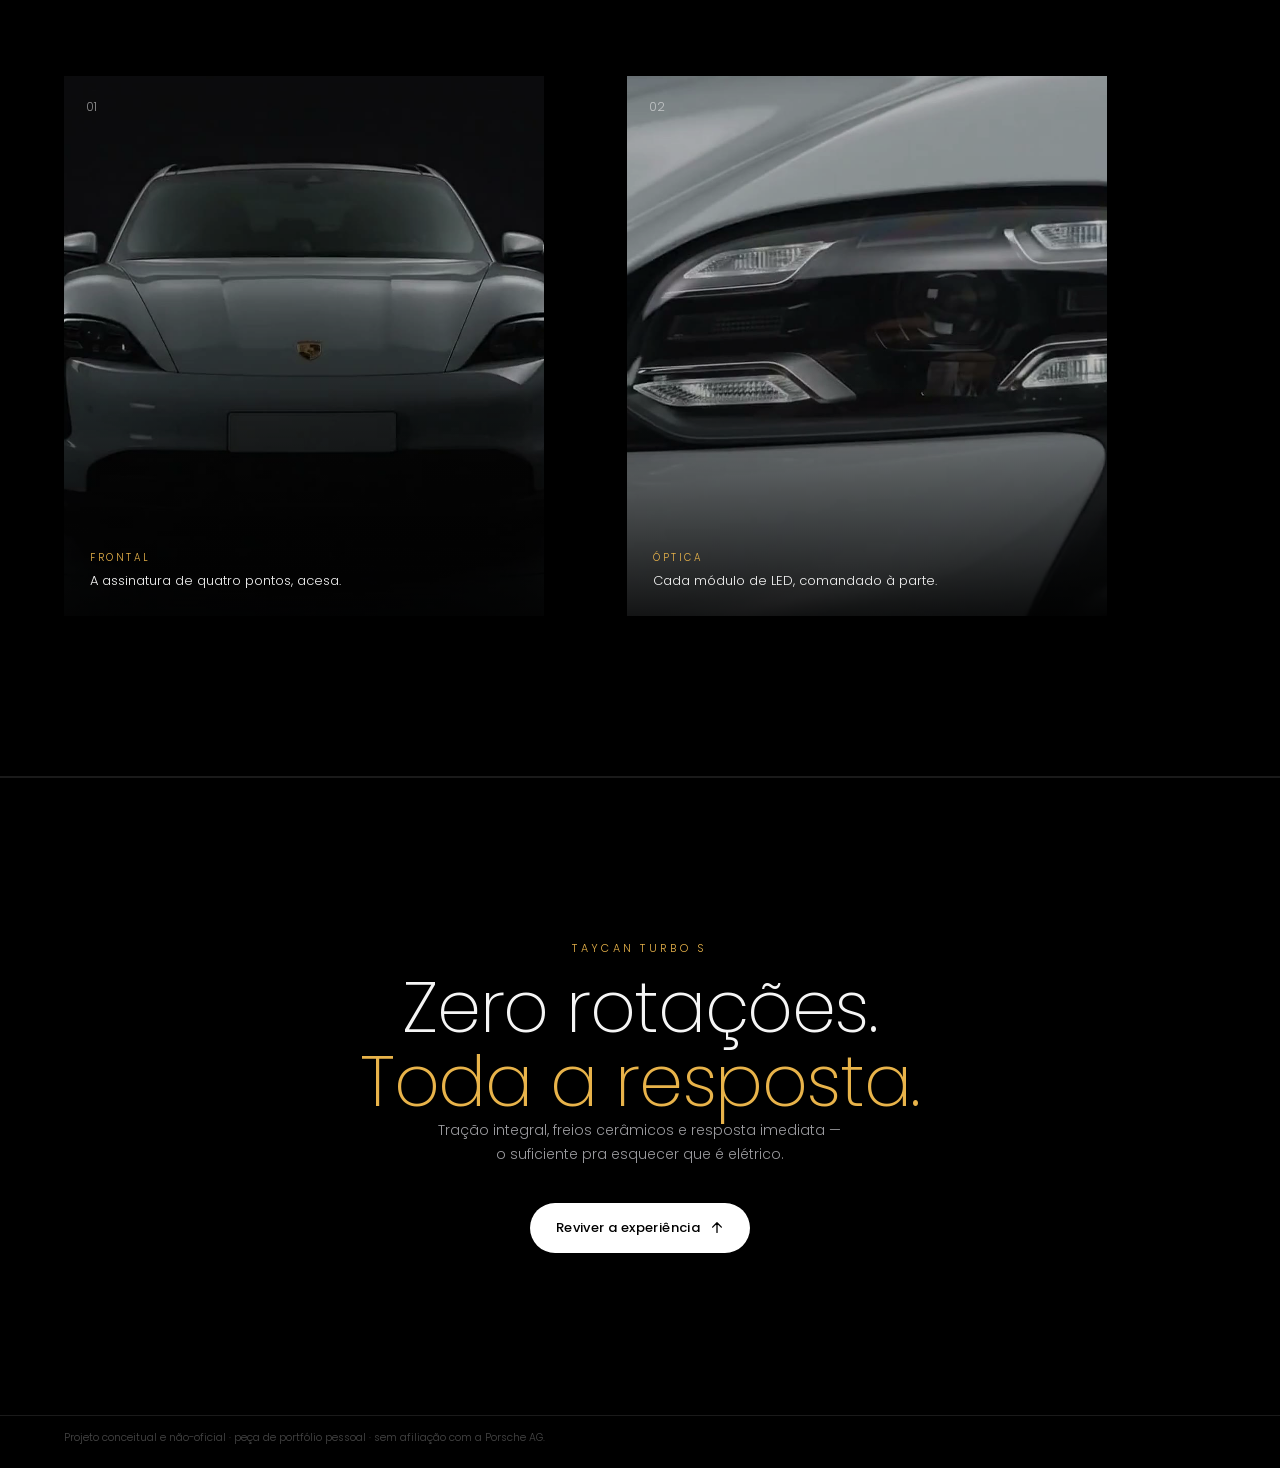
==== commit 4058a32e: "Melhora nitidez do vídeo do hero e o ritmo do scroll - hero-car.mp4: upscale 720p->1080p (lanczos) +" ====
--- a/porsche-lp/src/index.html
+++ b/porsche-lp/src/index.html
@@ -81,7 +81,7 @@
              ser lida a 200 metros.</p>
         </article>
 
-        <article class="cue cue--center" data-in="8.4" data-out="10.1">
+        <article class="cue cue--center" data-in="7.9" data-out="10.1">
           <p class="cue__eyebrow">Turbo S</p>
           <h2 class="cue__title cue__title--sm">Silhueta completa</h2>
           <a href="#specs" class="btn btn--pill">
--- a/porsche-lp/src/css/style.css
+++ b/porsche-lp/src/css/style.css
@@ -15,7 +15,7 @@
 
   /* Quanto scroll equivale aos 10s de vídeo.
      Maior = mais devagar, mais tempo lendo cada texto. */
-  --hero-scroll: 600vh;
+  --hero-scroll: 520vh;
 }
 
 * { box-sizing: border-box; }
@@ -162,6 +162,14 @@
   object-fit: cover;
   object-position: center 58%;
   filter: brightness(0);
+  /* leve zoom contínuo — evita que o carro pareça "congelado"
+     quando o scroll chega no fim e o vídeo segura o último frame. */
+  animation: heroBreathe 24s ease-in-out infinite alternate;
+}
+
+@keyframes heroBreathe {
+  0%   { transform: scale(1); }
+  100% { transform: scale(1.035); }
 }
 
 /* fallback: vídeo indisponível */
@@ -763,7 +771,7 @@
 /* ---------------------------------- Responsive ---------------------------------- */
 
 @media (max-width: 900px) {
-  :root { --hero-scroll: 480vh; }
+  :root { --hero-scroll: 420vh; }
 
   .nav__links { display: none; }
   .nav__burger { display: flex; }
@@ -837,4 +845,5 @@
   .sweep::before { animation: none !important; opacity: 0 !important; }
   .design__card img { transition: none !important; }
   .design__hint i::after { animation: none !important; }
-}
+  .hero__video { animation: none !important; }
+}
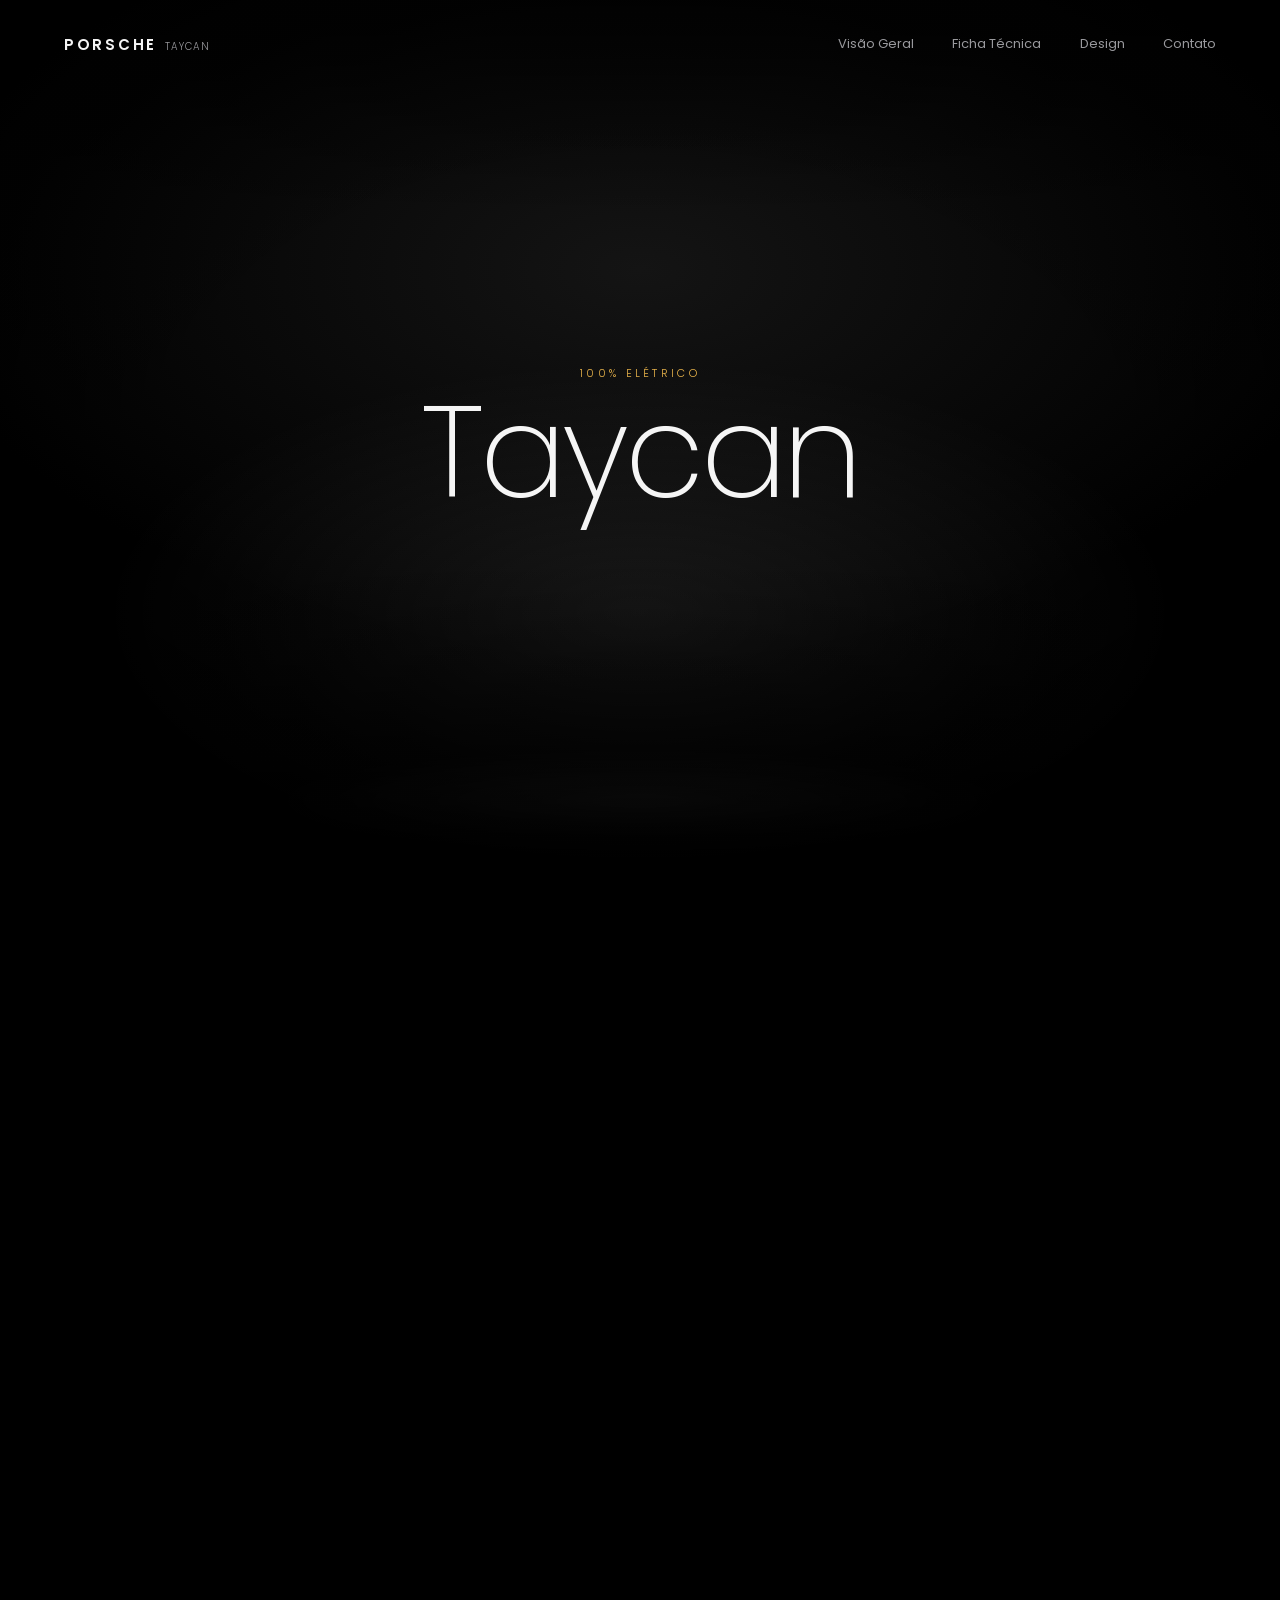
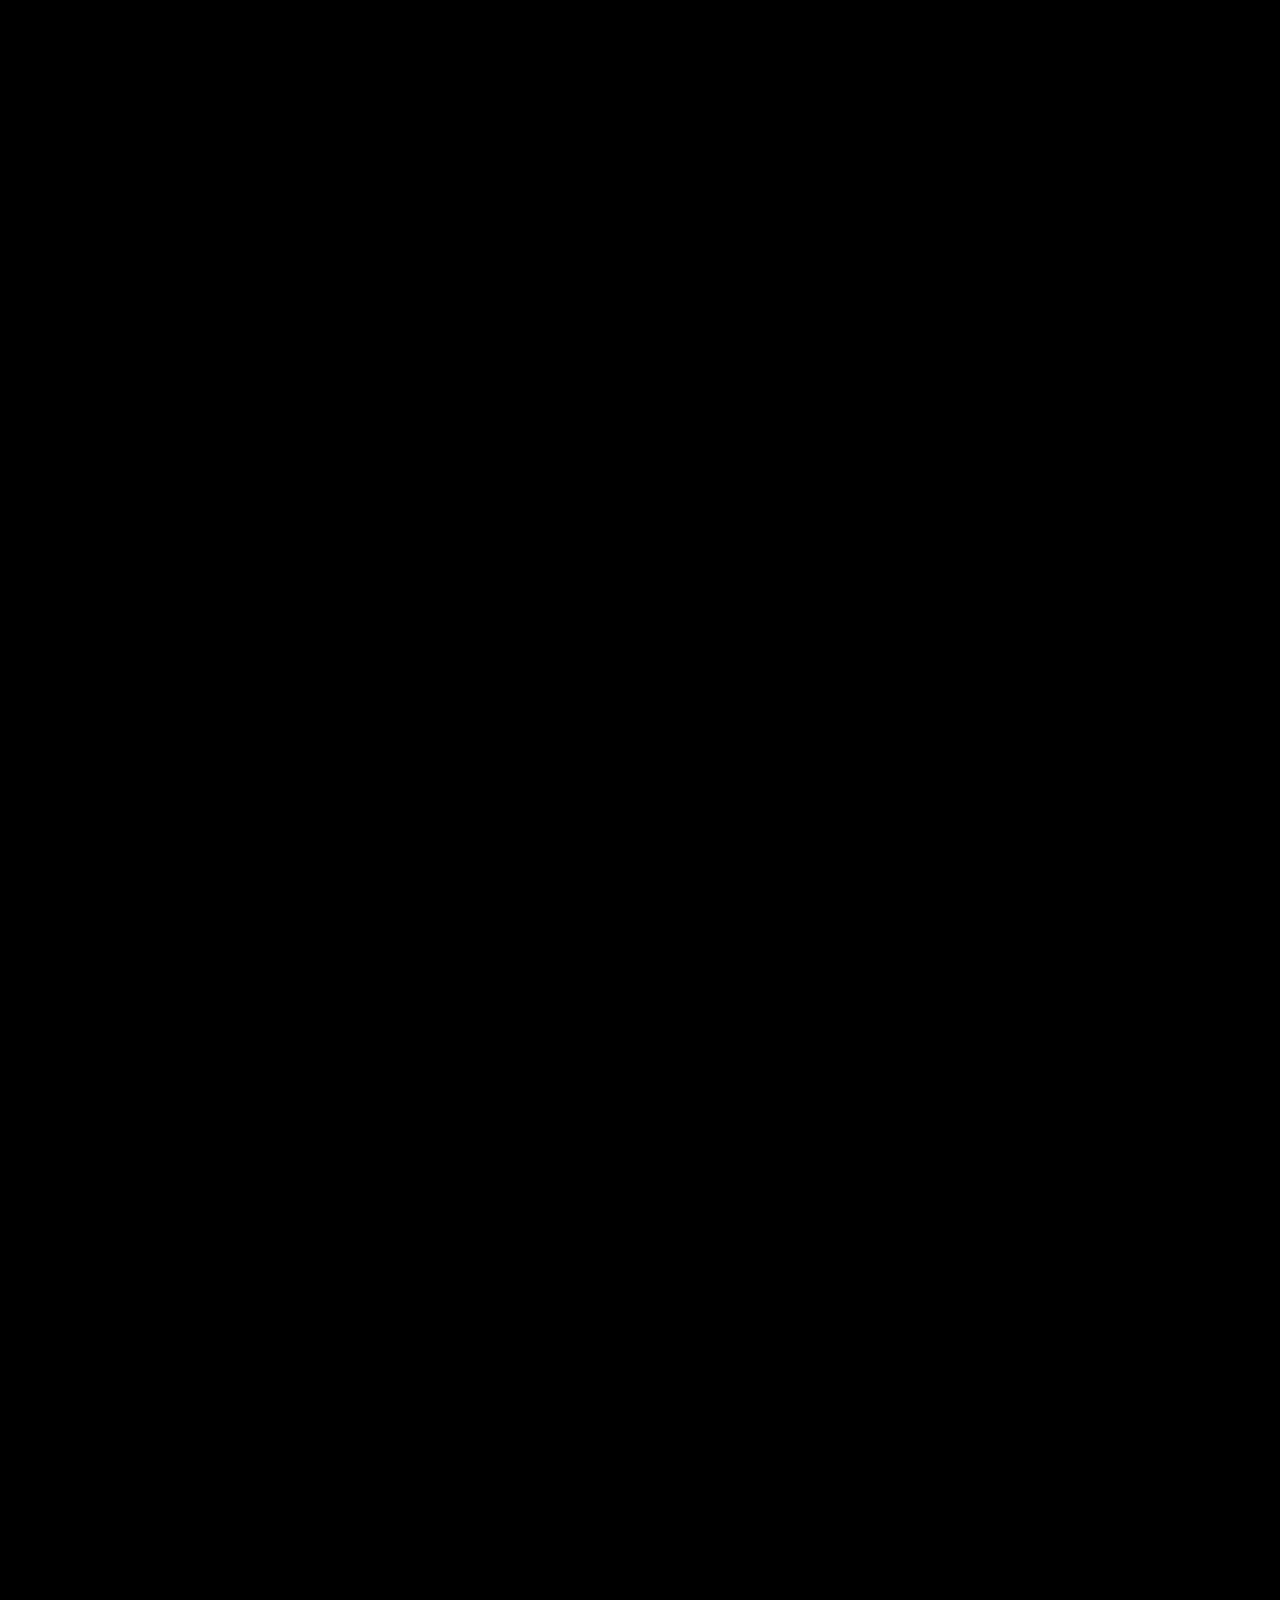
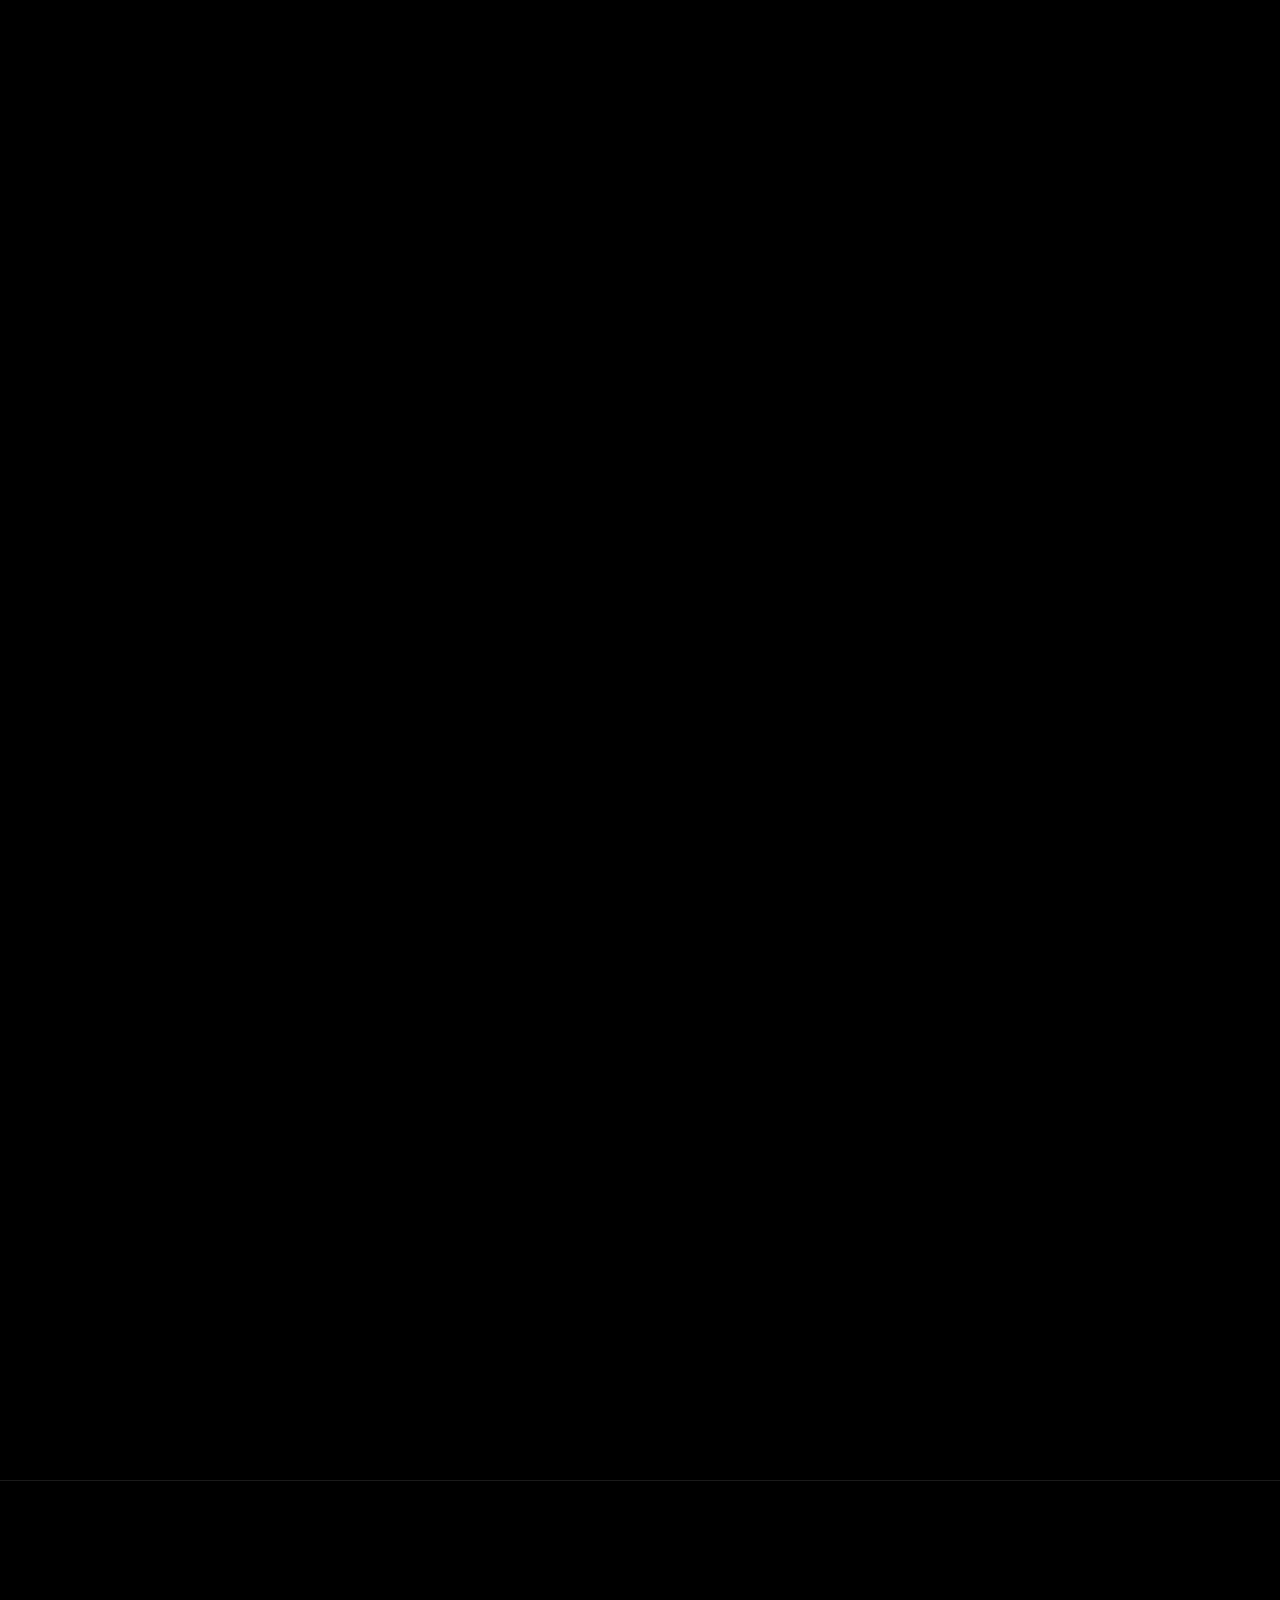
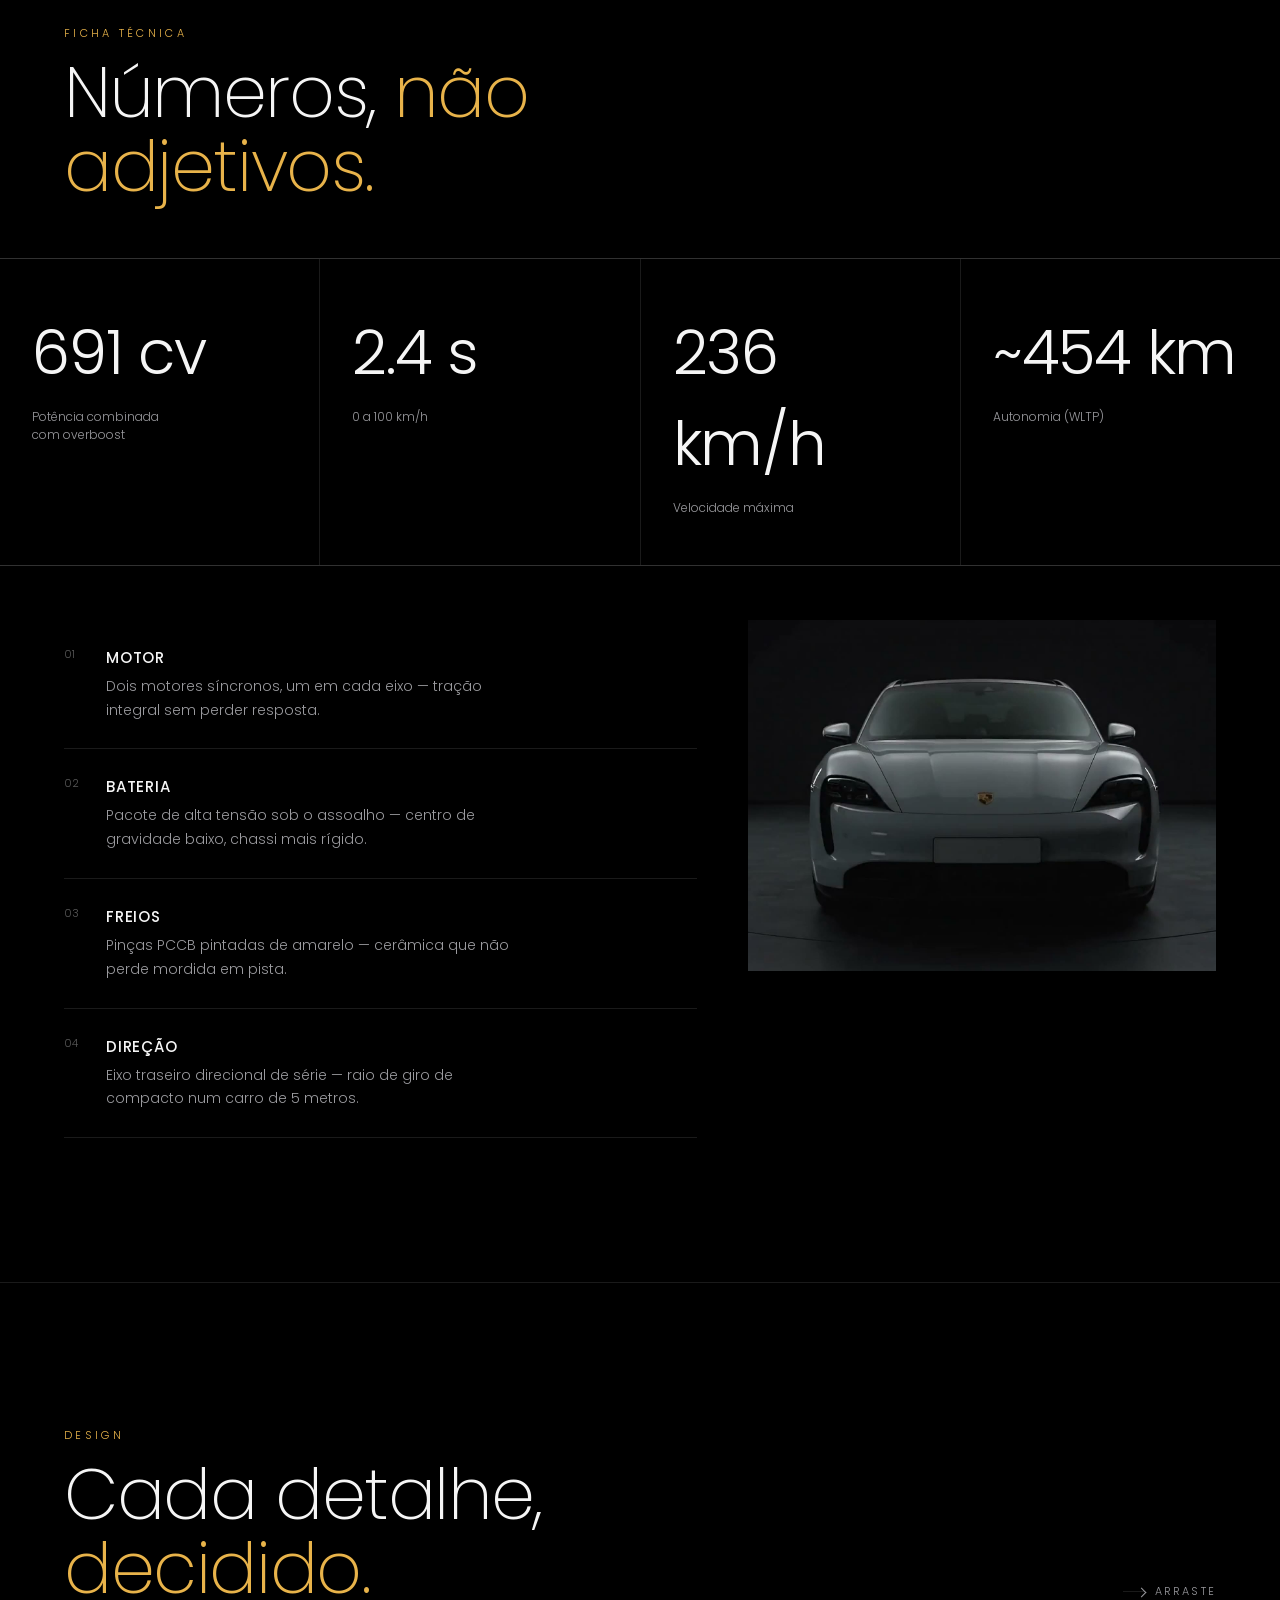
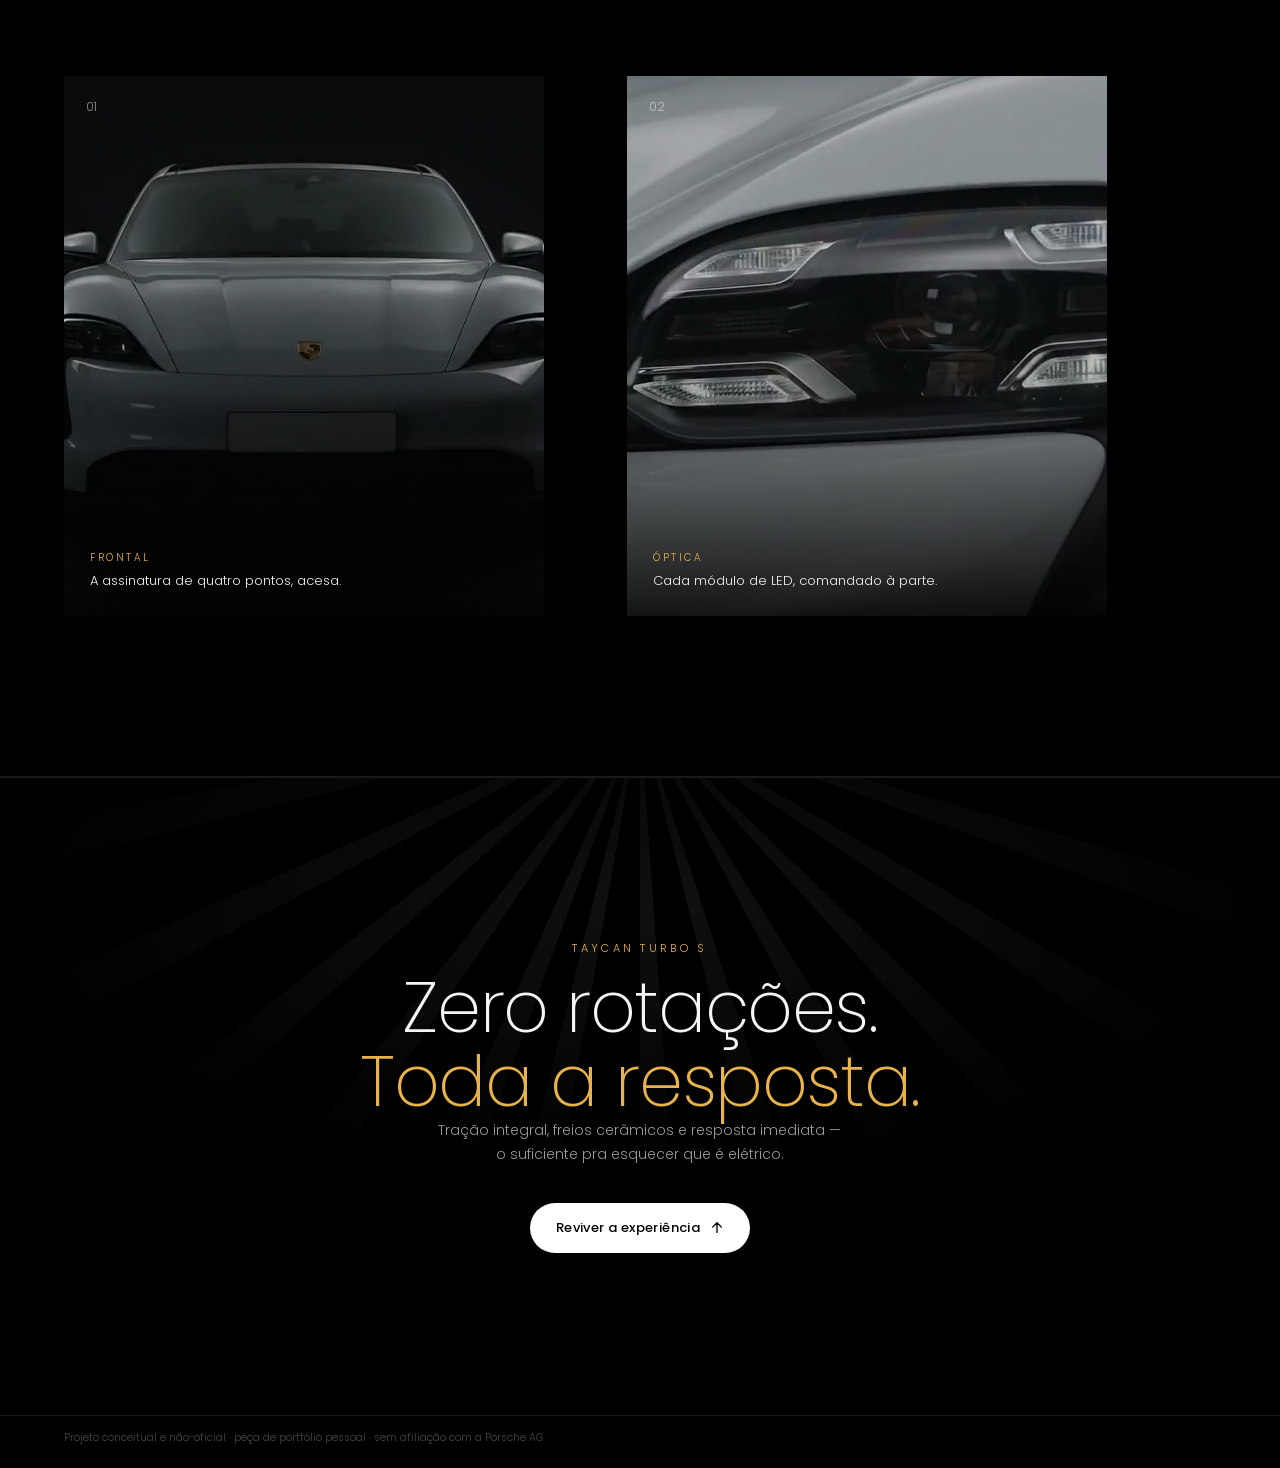
==== commit 2fe75bc7: "Adiciona feixes de luz na hero e no contato Motivo gráfico (raios de luz cônicos, screen blend) insp" ====
--- a/porsche-lp/src/index.html
+++ b/porsche-lp/src/index.html
@@ -60,6 +60,7 @@
         </video>
         <div class="hero__lightpool" aria-hidden="true"></div>
         <div class="hero__vignette" aria-hidden="true"></div>
+        <div class="rays hero__rays" id="heroRays" aria-hidden="true"></div>
       </div>
 
       <div class="hero__cues" id="heroCues">
@@ -214,6 +215,7 @@
 
   <!-- CONTATO -->
   <section class="contact" id="contact">
+    <div class="rays" aria-hidden="true"></div>
     <div class="contact__inner" data-reveal>
       <p class="eyebrow">Taycan Turbo S</p>
       <h2 class="section-title">Zero rotações.<br><span class="accent">Toda a resposta.</span></h2>
--- a/porsche-lp/src/css/style.css
+++ b/porsche-lp/src/css/style.css
@@ -194,6 +194,28 @@
   pointer-events: none;
 }
 
+/* feixes de luz — motivo gráfico reaproveitado no Contato */
+.rays {
+  position: absolute;
+  inset: 0;
+  pointer-events: none;
+  mix-blend-mode: screen;
+  background: repeating-conic-gradient(
+    from 200deg at 50% -10%,
+    rgba(255, 255, 255, .1) 0deg 4deg,
+    transparent 4deg 14deg
+  );
+  -webkit-mask-image: radial-gradient(ellipse 70% 60% at 50% 20%, #000 0%, transparent 70%);
+  mask-image: radial-gradient(ellipse 70% 60% at 50% 20%, #000 0%, transparent 70%);
+}
+
+.hero__rays {
+  opacity: 0;
+  transition: opacity 1.6s var(--ease-out);
+}
+
+.hero__rays.is-visible { opacity: 1; }
+
 .hero__vignette {
   position: absolute;
   inset: 0;
@@ -730,6 +752,7 @@
 .contact {
   position: relative;
   z-index: 2;
+  overflow: hidden;
   display: flex;
   justify-content: center;
   text-align: center;
@@ -738,7 +761,11 @@
   padding: clamp(100px, 18vh, 200px) clamp(20px, 5vw, 64px);
 }
 
+.contact .rays { opacity: .6; }
+
 .contact__inner {
+  position: relative;
+  z-index: 1;
   max-width: 640px;
   display: flex;
   flex-direction: column;
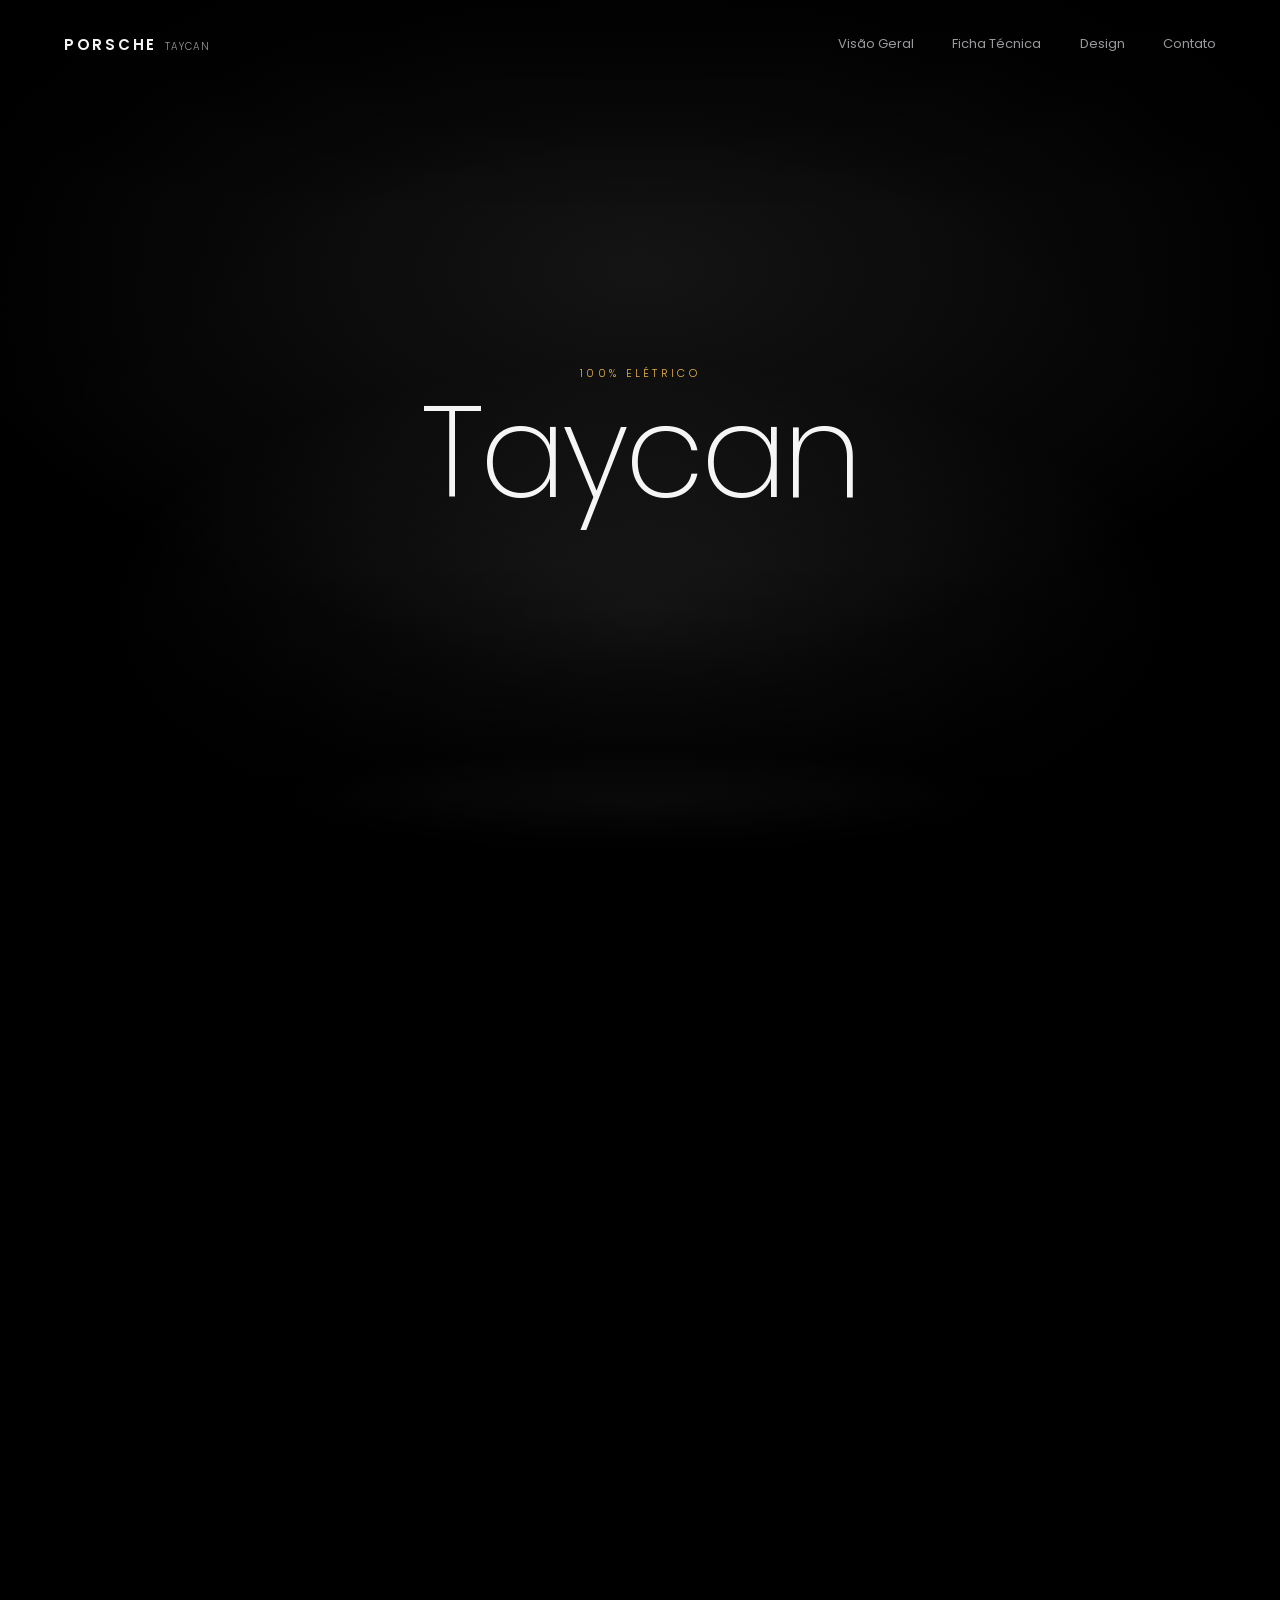
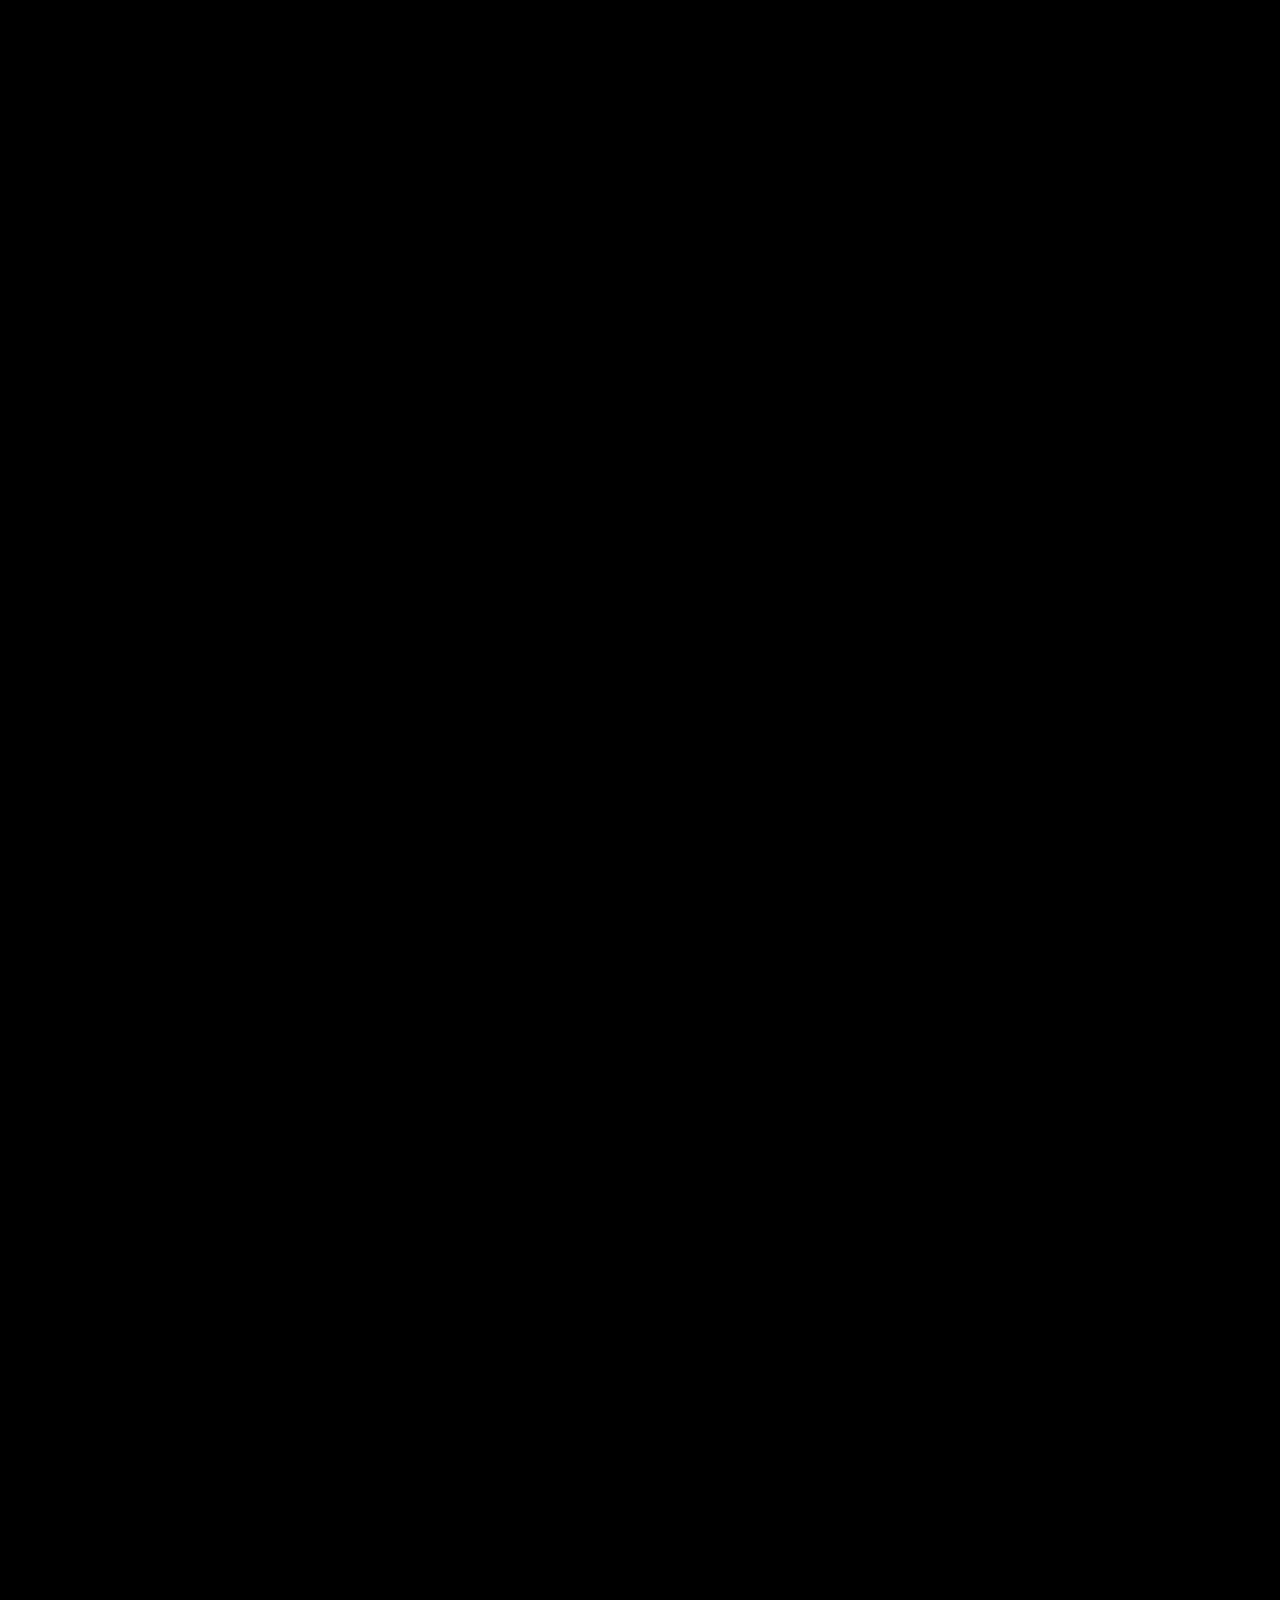
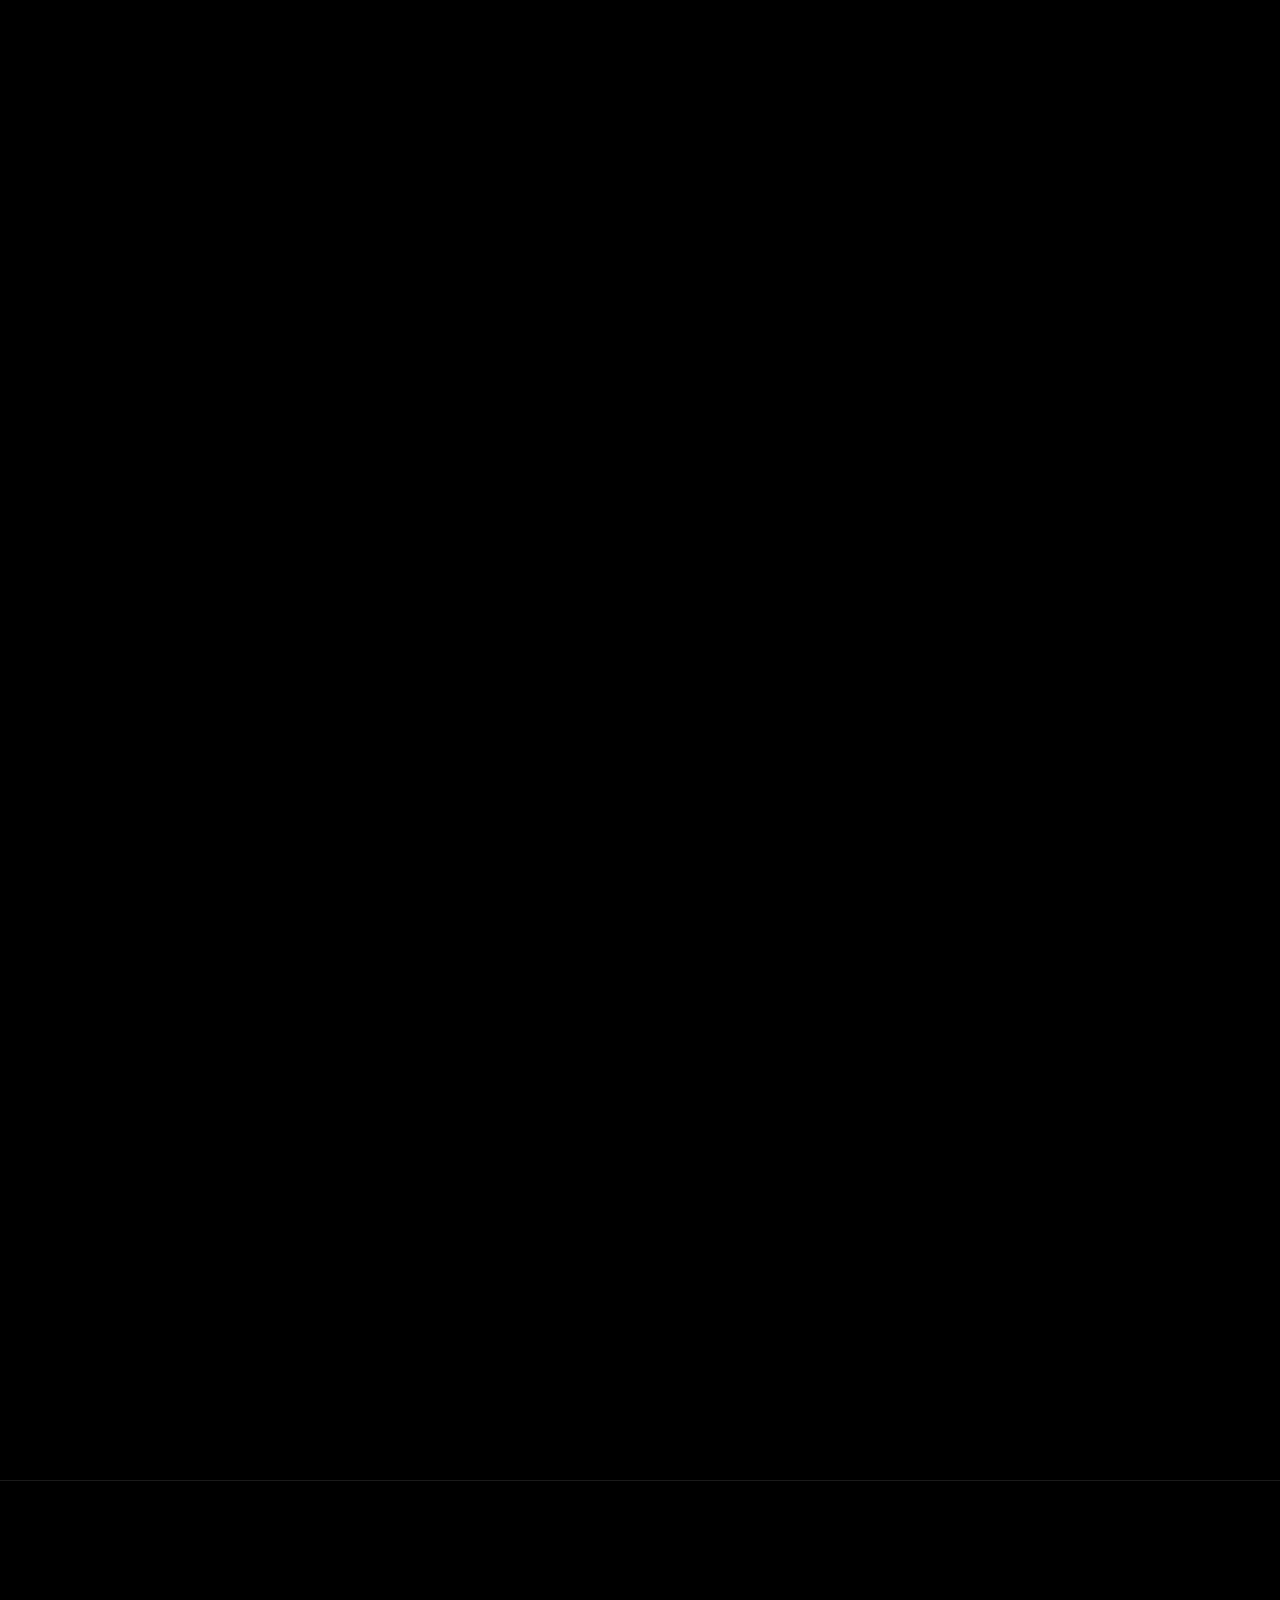
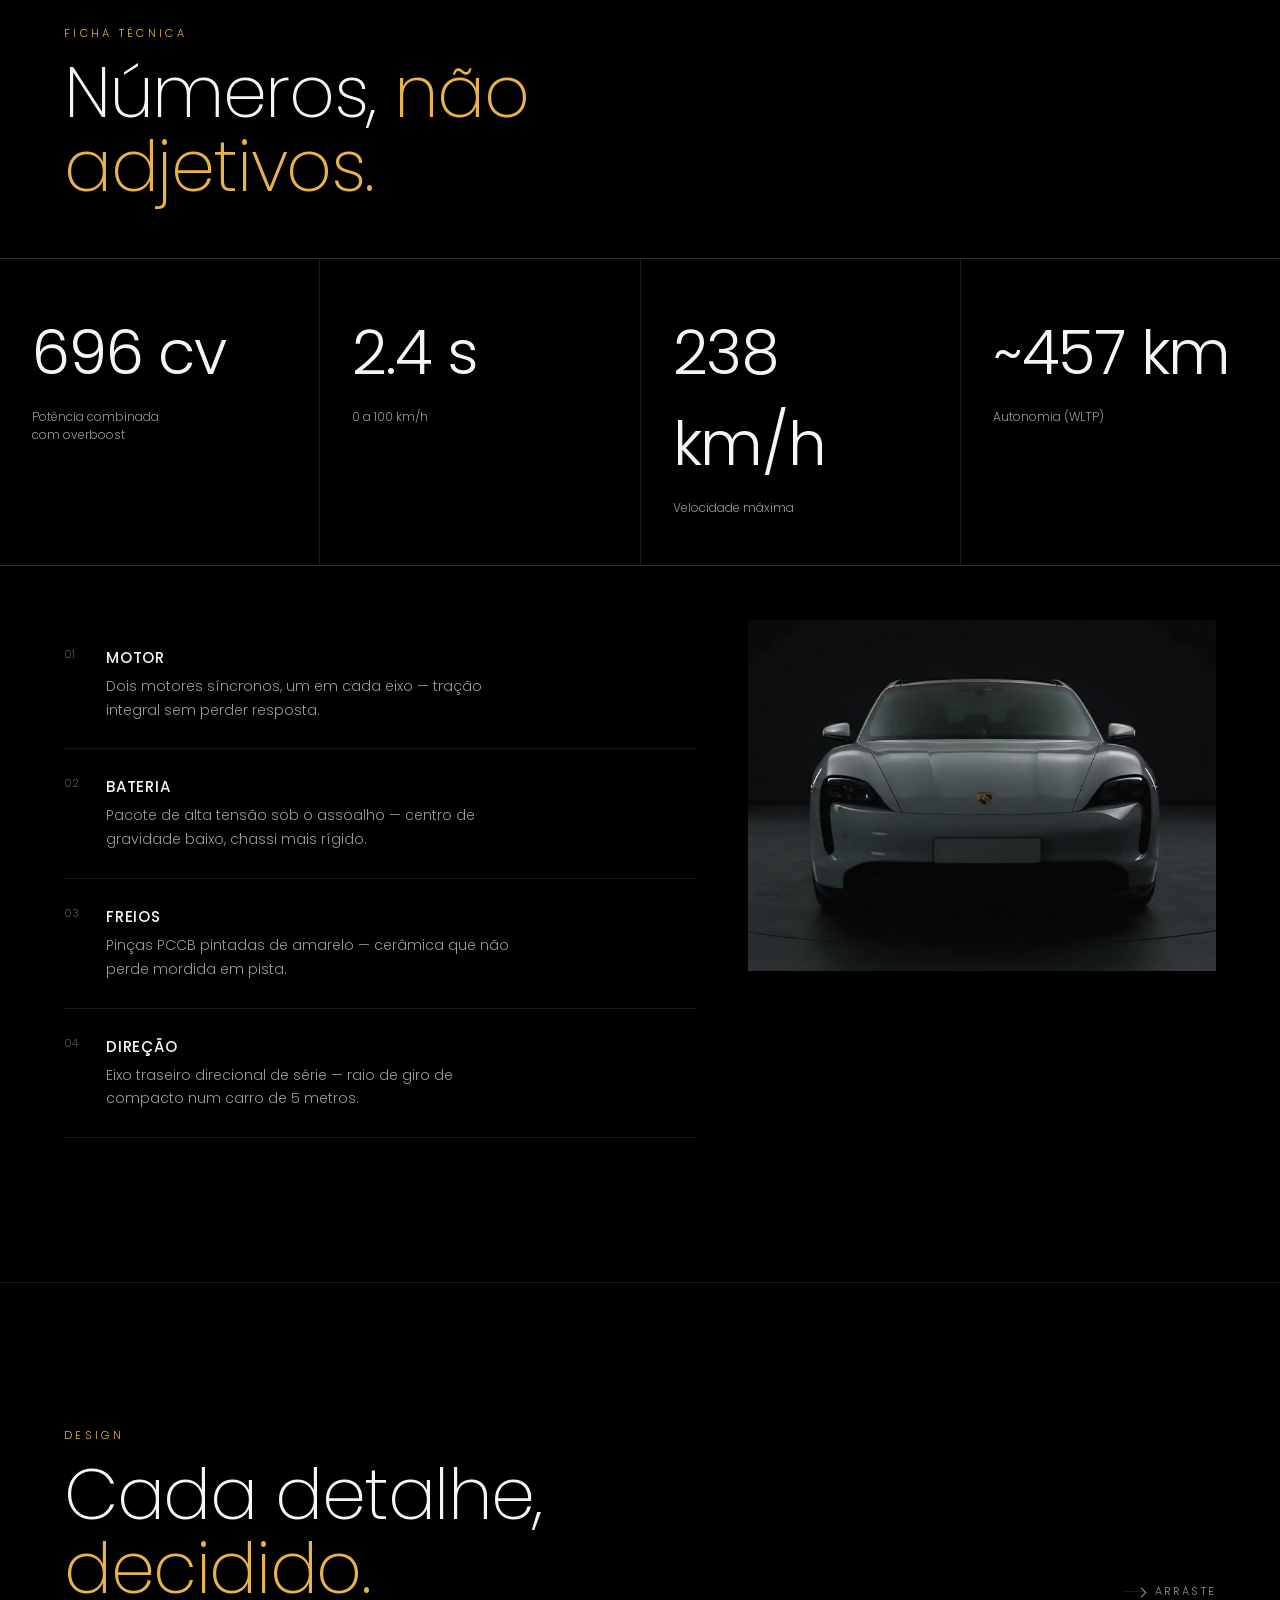
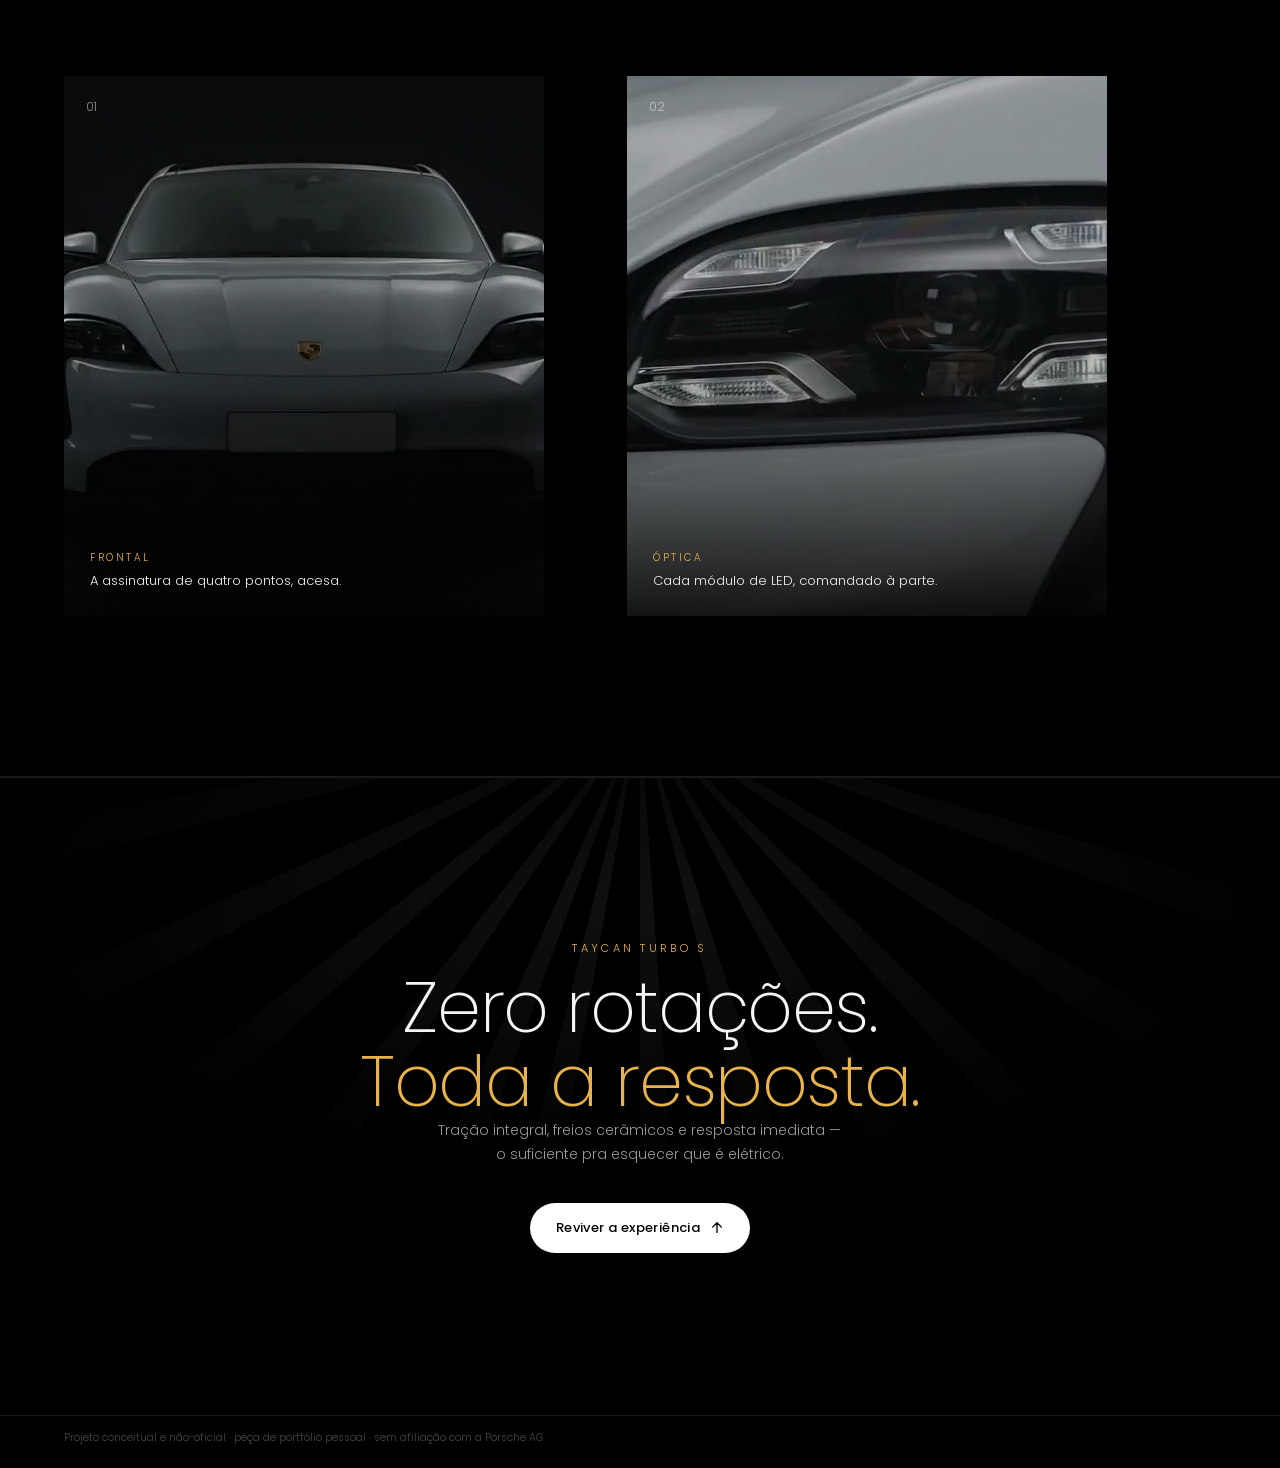
==== commit 52ea293c: "Remove feixes de luz da hero (mantém só no contato)" ====
--- a/porsche-lp/src/index.html
+++ b/porsche-lp/src/index.html
@@ -60,7 +60,6 @@
         </video>
         <div class="hero__lightpool" aria-hidden="true"></div>
         <div class="hero__vignette" aria-hidden="true"></div>
-        <div class="rays hero__rays" id="heroRays" aria-hidden="true"></div>
       </div>
 
       <div class="hero__cues" id="heroCues">
--- a/porsche-lp/src/css/style.css
+++ b/porsche-lp/src/css/style.css
@@ -208,13 +208,6 @@
   -webkit-mask-image: radial-gradient(ellipse 70% 60% at 50% 20%, #000 0%, transparent 70%);
   mask-image: radial-gradient(ellipse 70% 60% at 50% 20%, #000 0%, transparent 70%);
 }
-
-.hero__rays {
-  opacity: 0;
-  transition: opacity 1.6s var(--ease-out);
-}
-
-.hero__rays.is-visible { opacity: 1; }
 
 .hero__vignette {
   position: absolute;
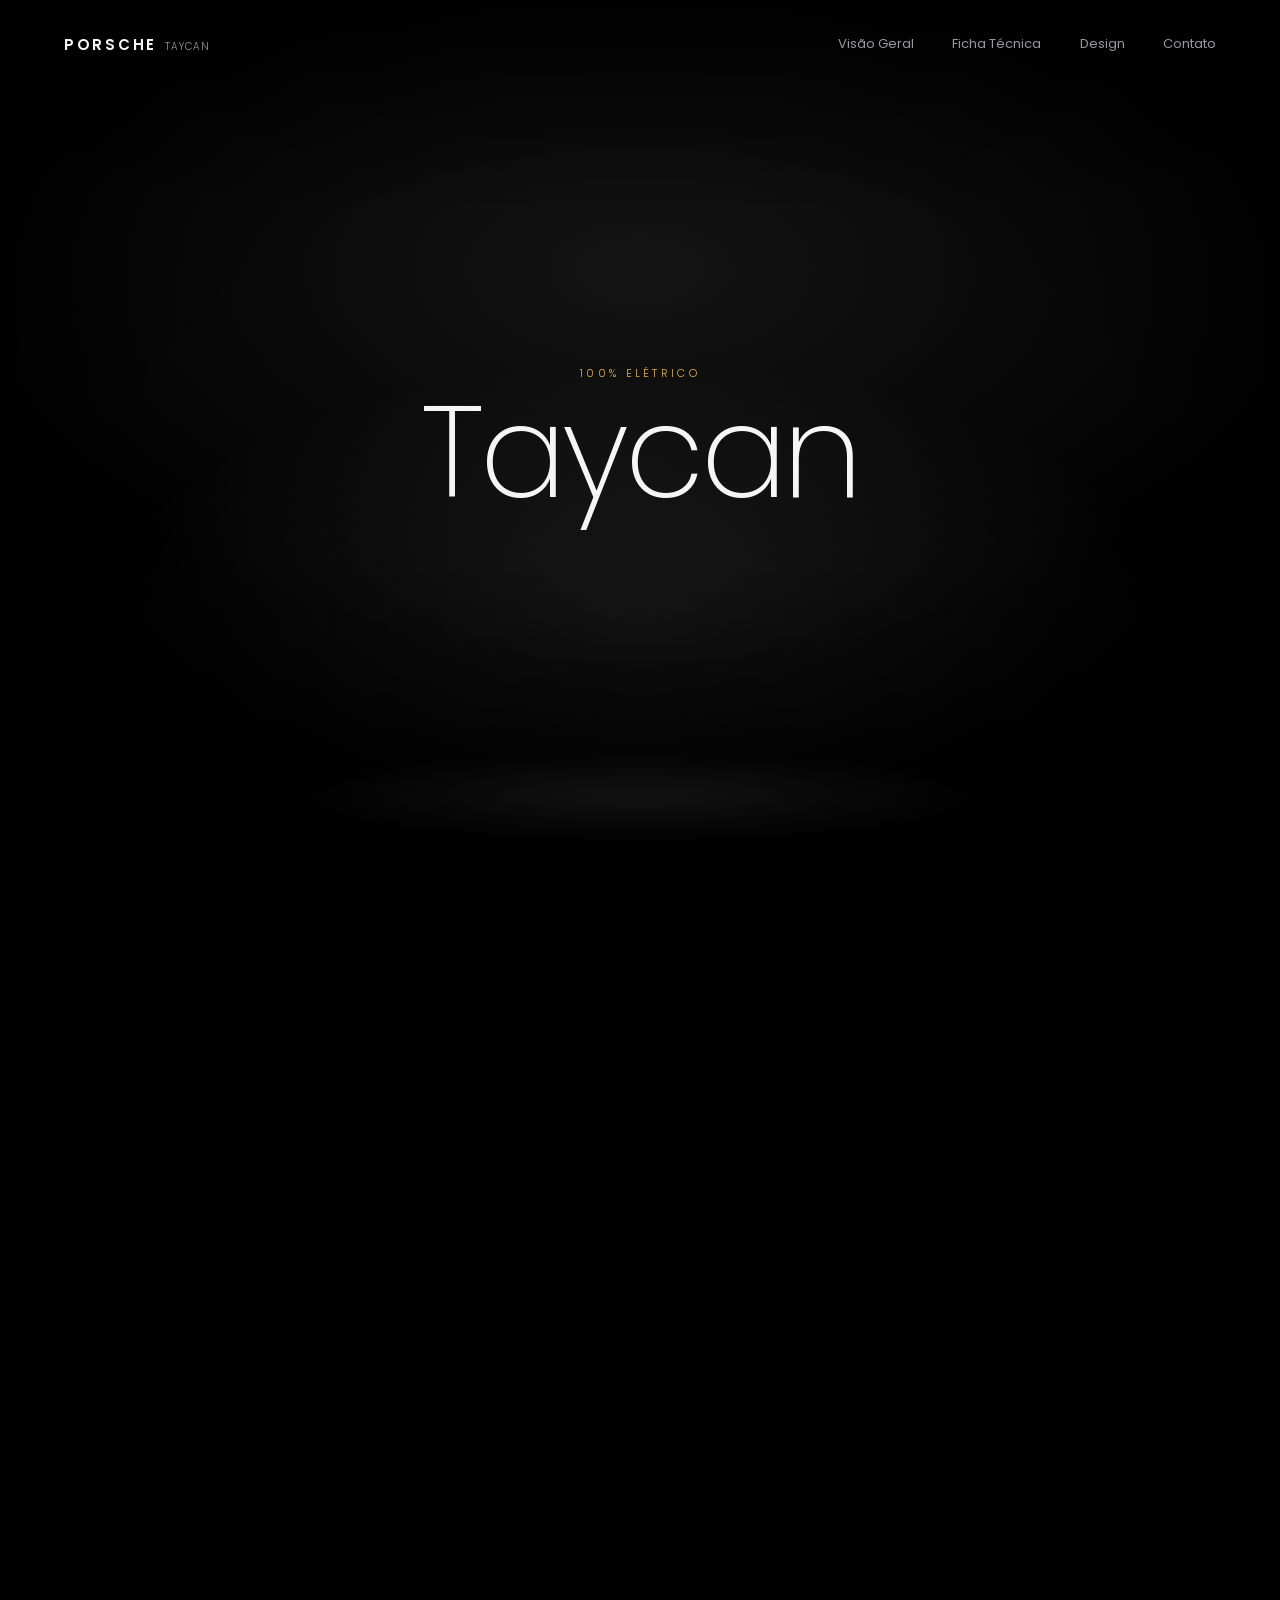
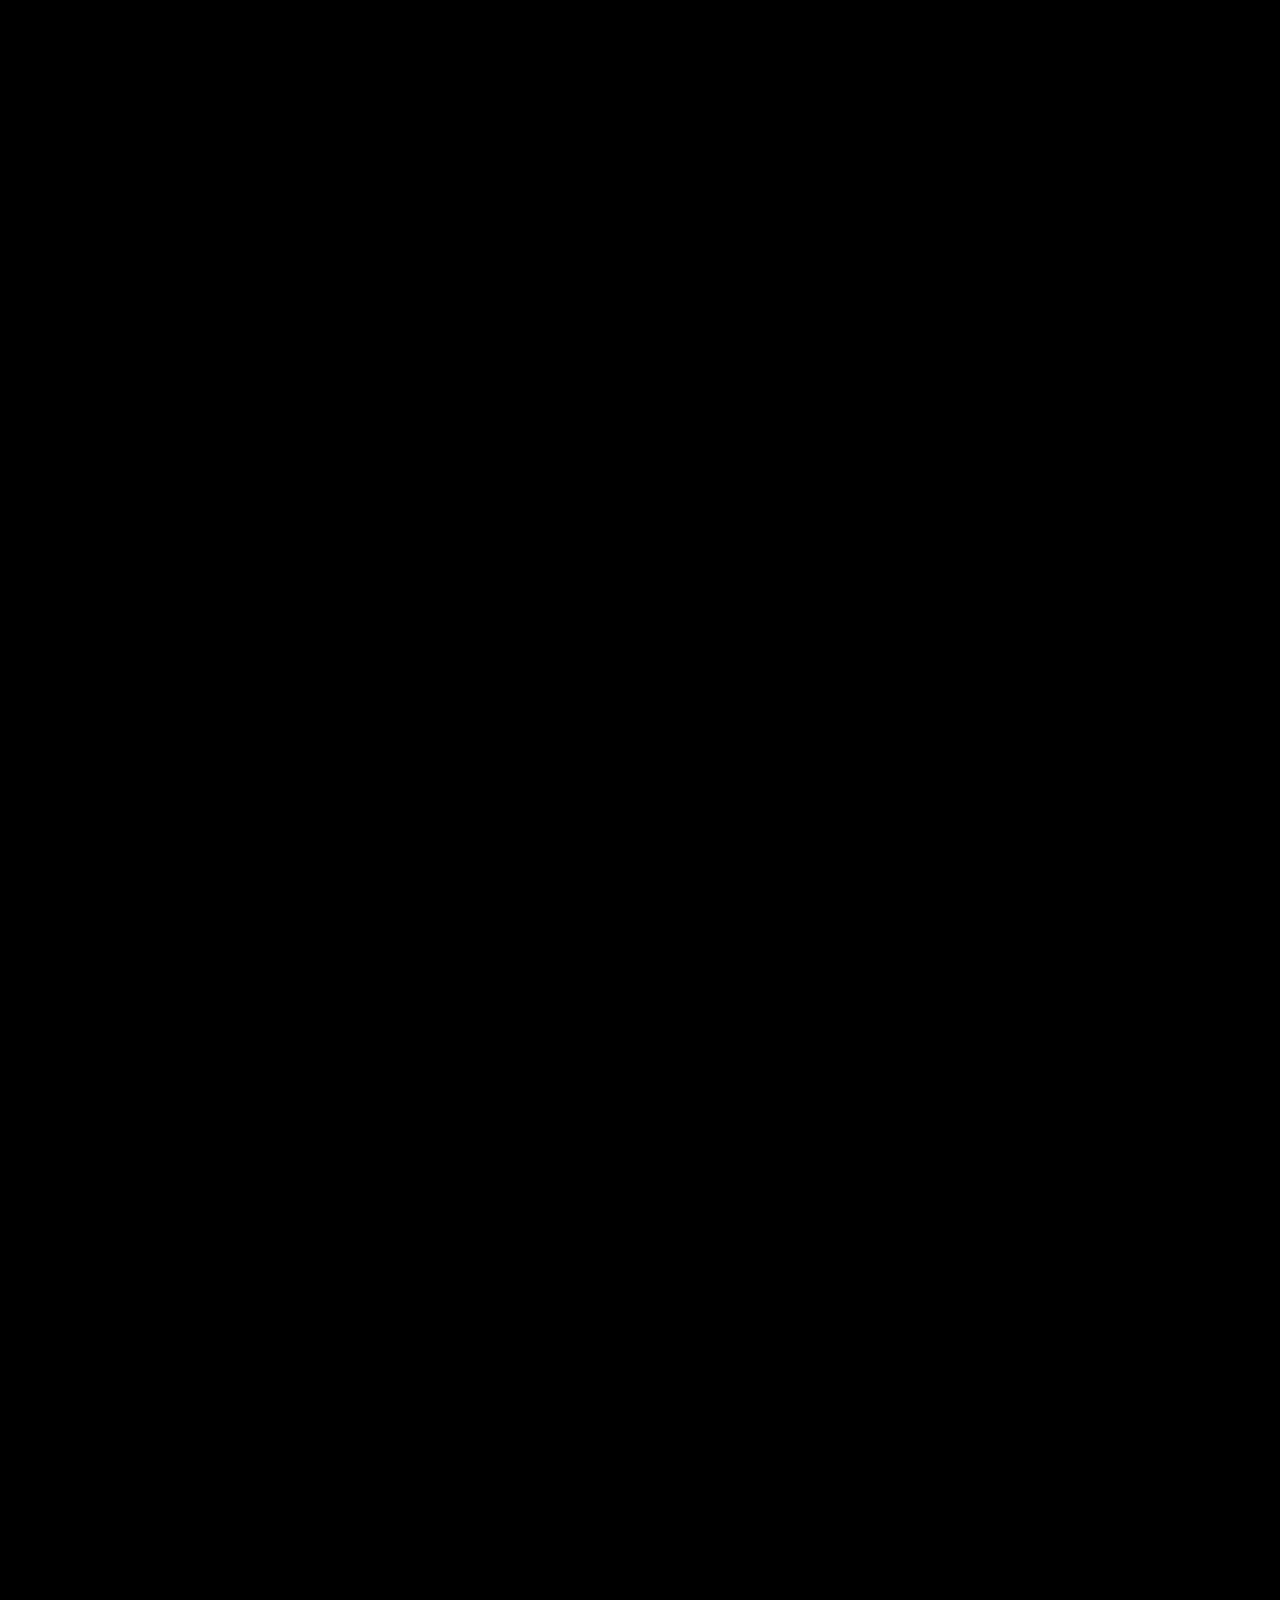
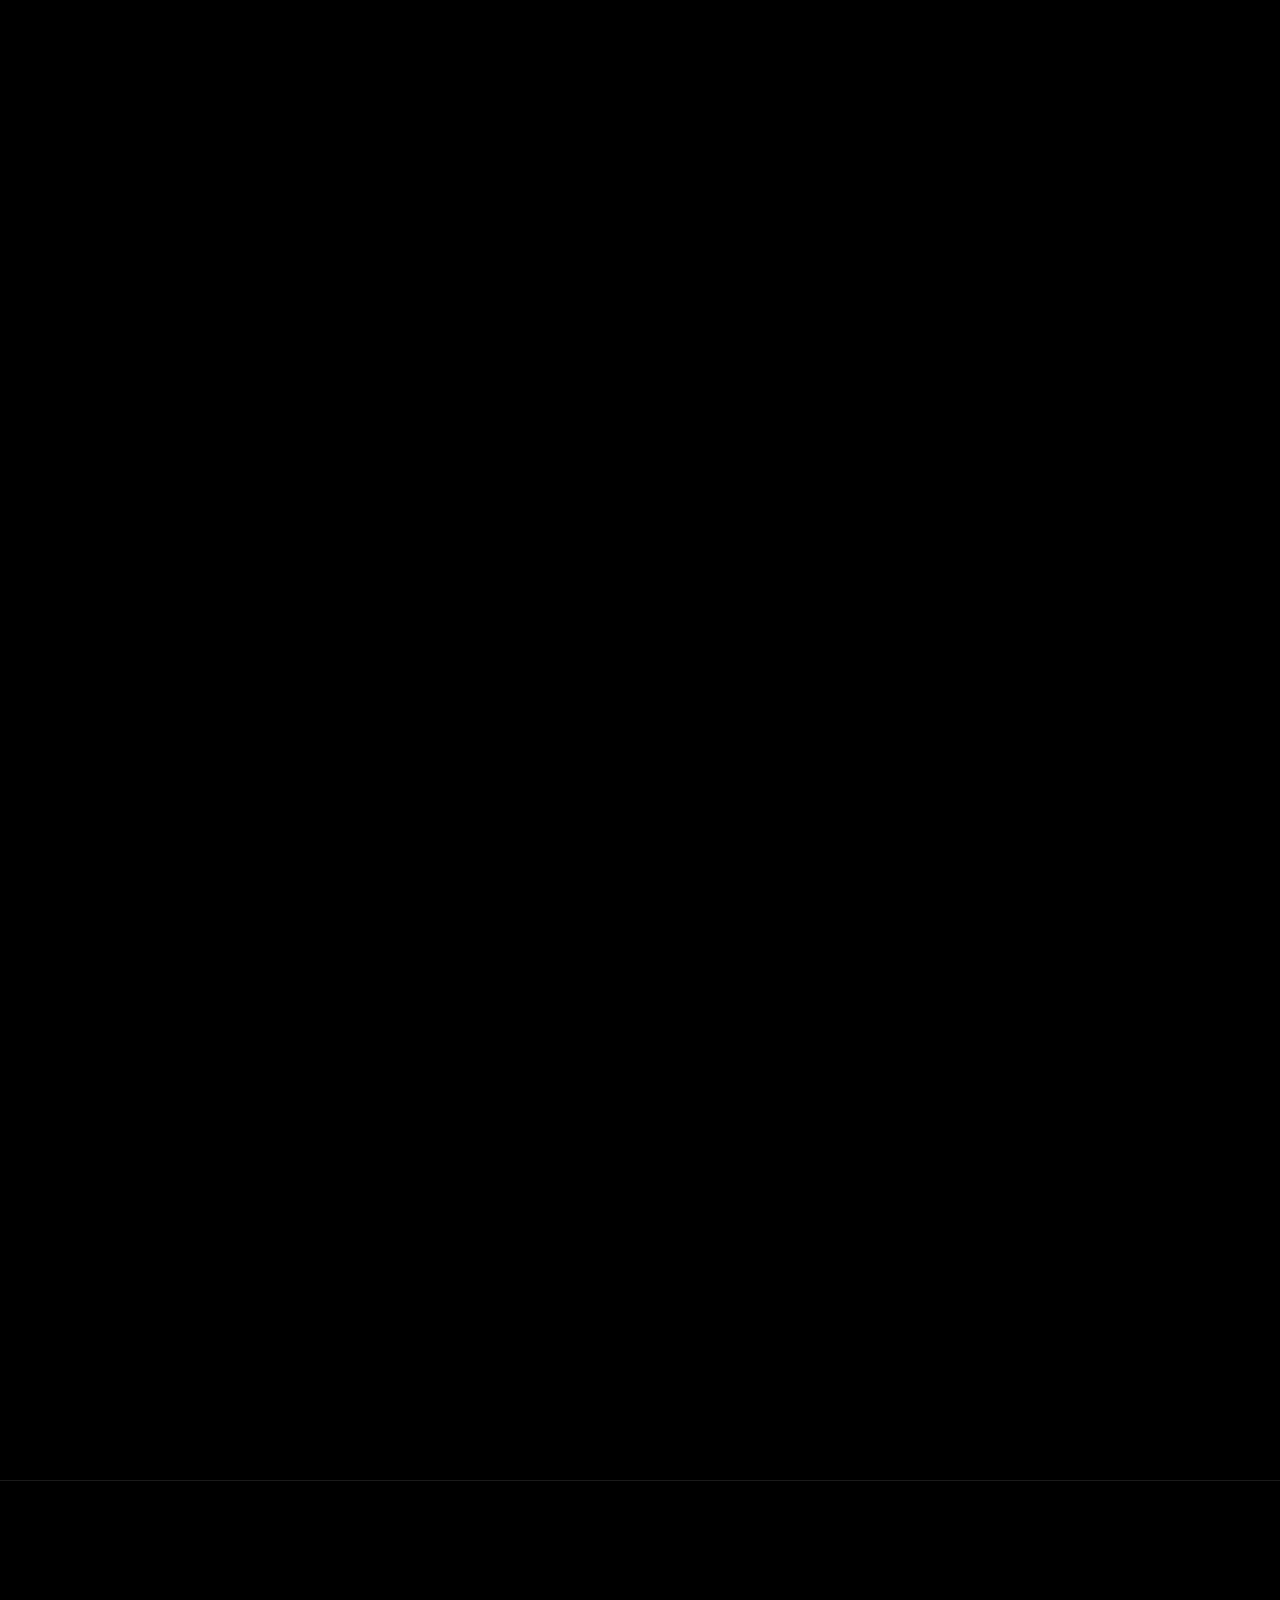
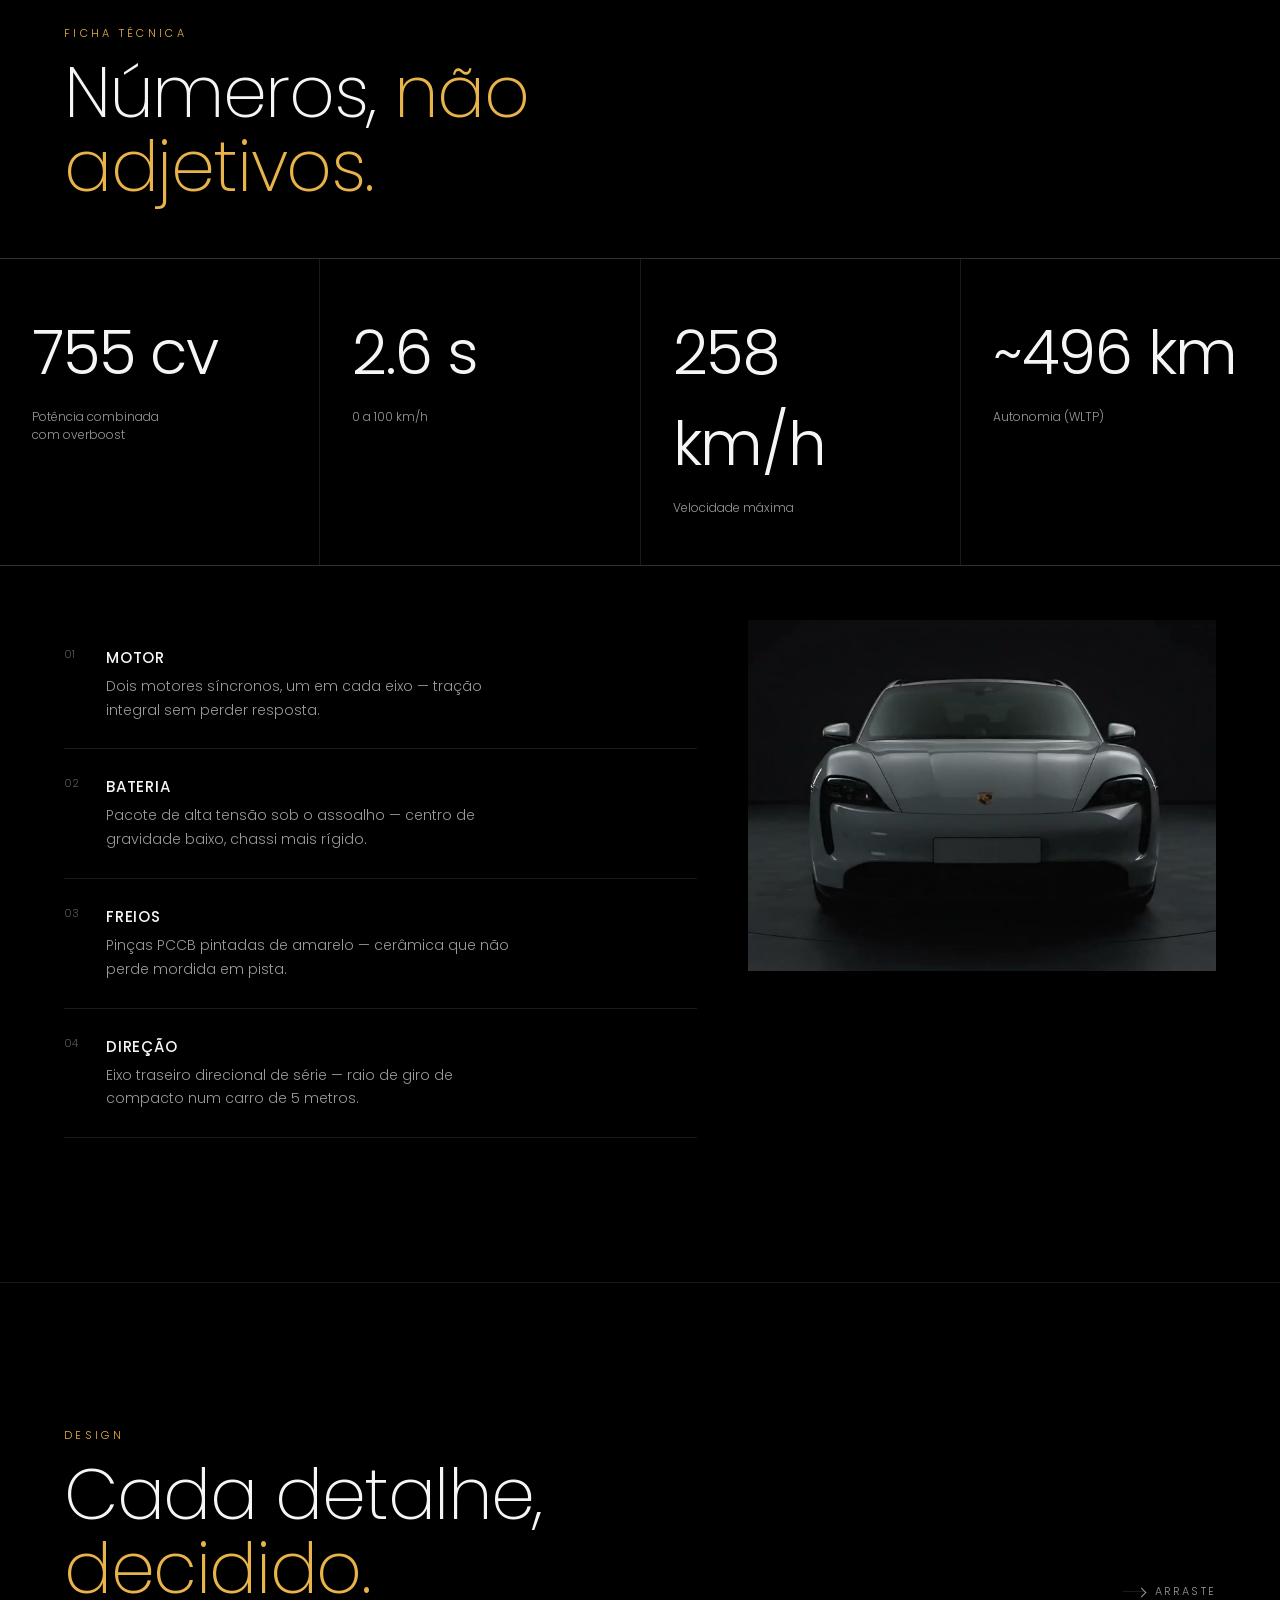
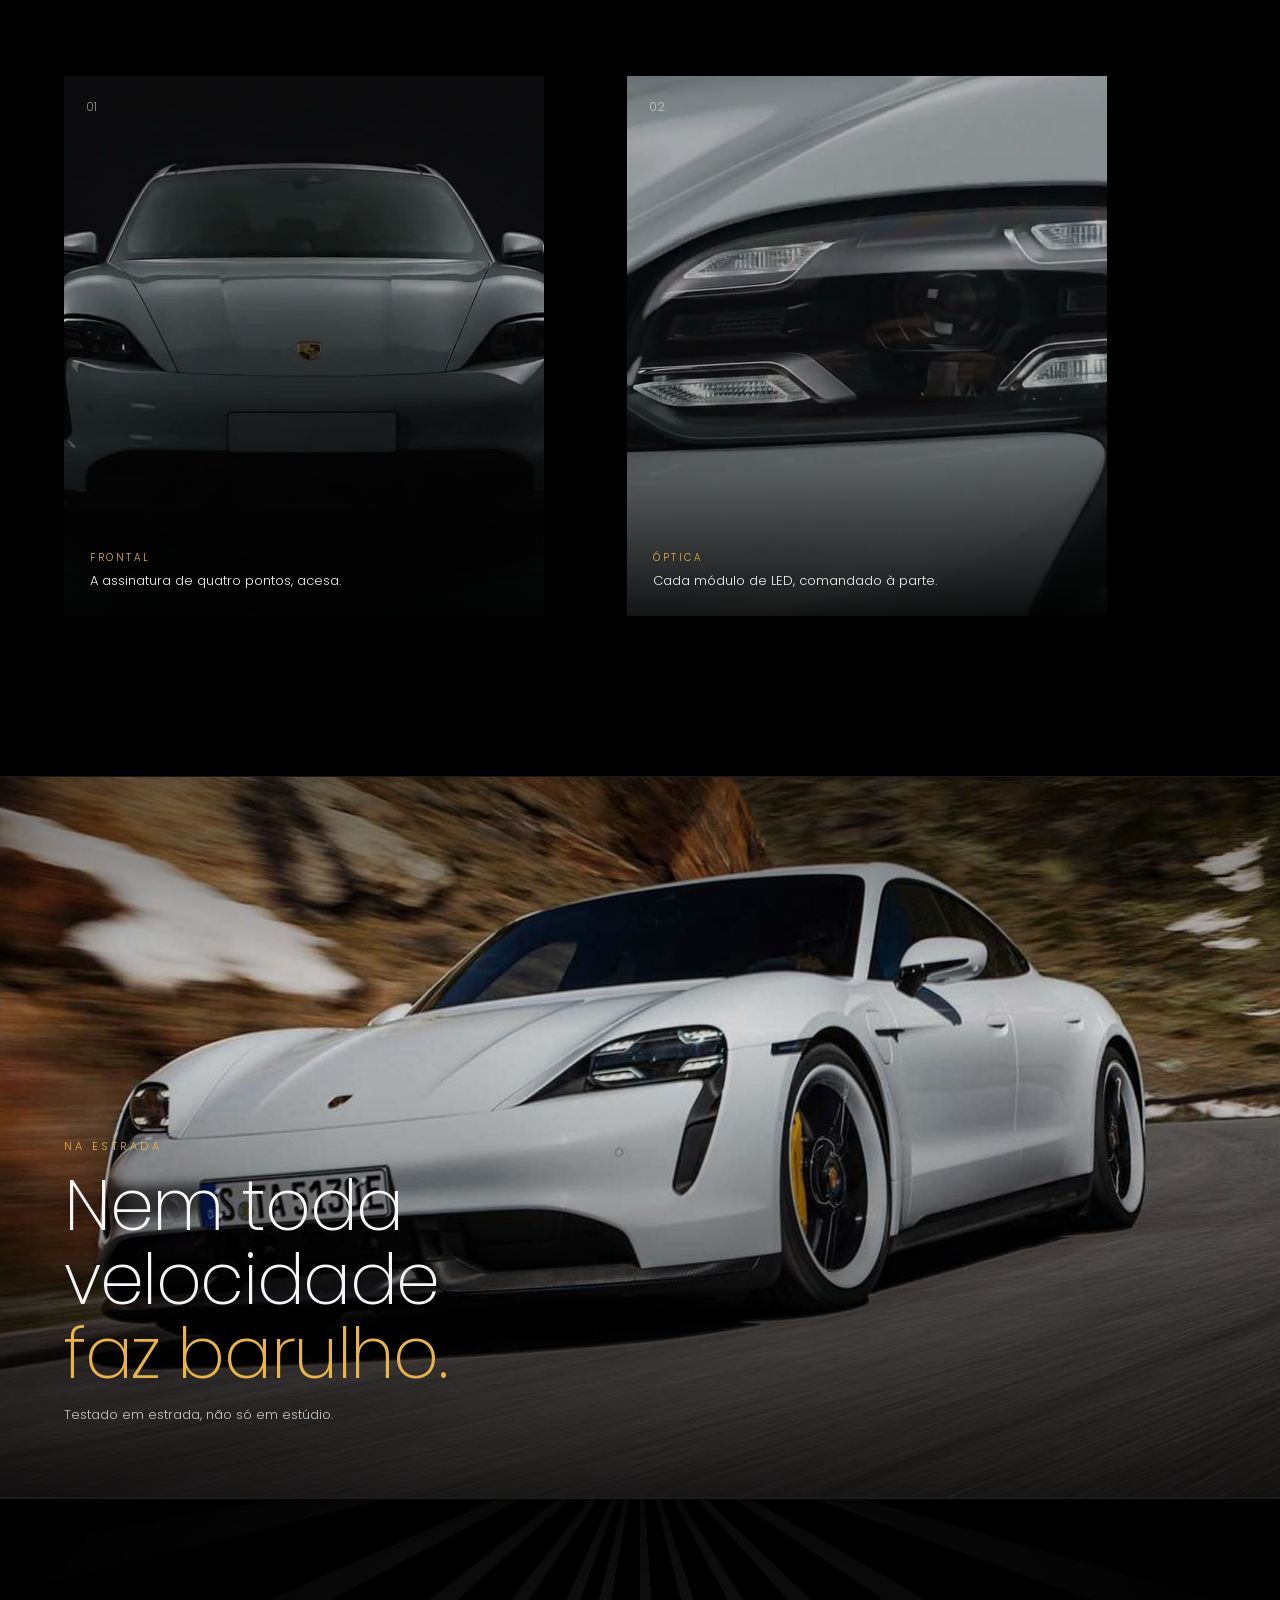
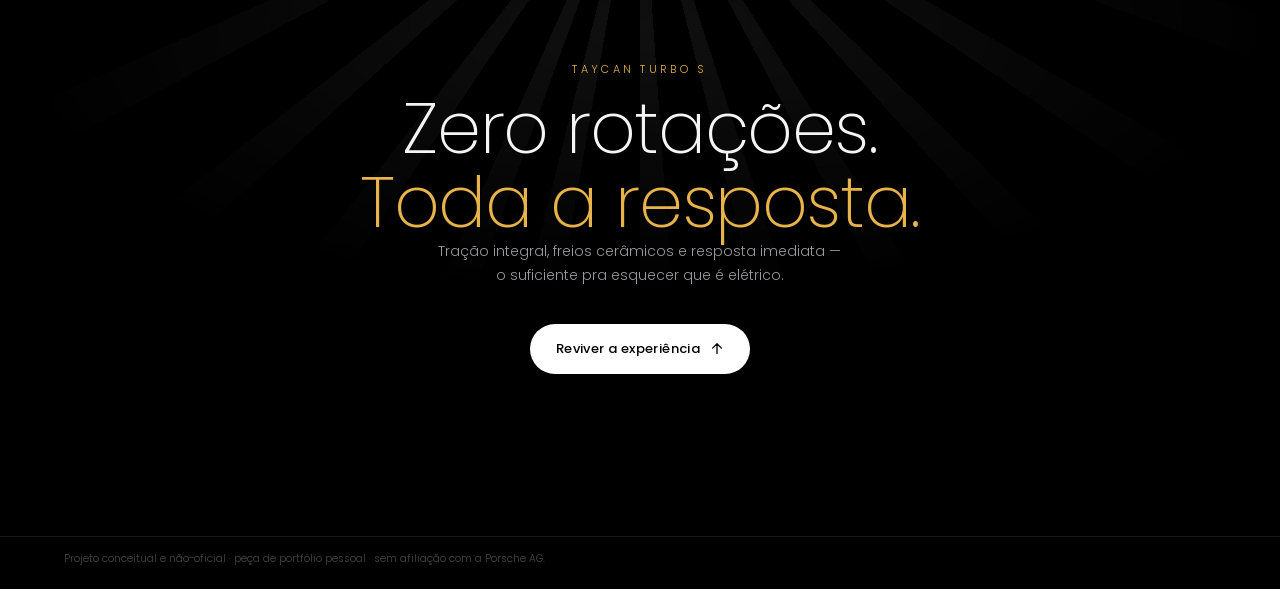
==== commit 248c123e: "Adiciona seção "Na estrada" entre Design e Contato Foto full-bleed com parallax leve (reaproveita o " ====
--- a/porsche-lp/src/index.html
+++ b/porsche-lp/src/index.html
@@ -212,6 +212,19 @@
 
   <div class="sweep" data-reveal aria-hidden="true"></div>
 
+  <!-- ESTRADA -->
+  <section class="showcase">
+    <img class="showcase__img" src="assets/img/showcase-road.jpg" alt="Porsche Taycan Turbo S em curva de estrada de montanha" loading="lazy">
+    <div class="showcase__overlay" aria-hidden="true"></div>
+    <div class="showcase__text" data-reveal>
+      <p class="eyebrow">Na estrada</p>
+      <h2 class="section-title">Nem toda velocidade<br><span class="accent">faz barulho.</span></h2>
+      <p class="showcase__caption">Testado em estrada, não só em estúdio.</p>
+    </div>
+  </section>
+
+  <div class="sweep" data-reveal aria-hidden="true"></div>
+
   <!-- CONTATO -->
   <section class="contact" id="contact">
     <div class="rays" aria-hidden="true"></div>
--- a/porsche-lp/src/css/style.css
+++ b/porsche-lp/src/css/style.css
@@ -740,6 +740,48 @@
 .design__card--soon figcaption { position: static; text-align: center; padding: 0; }
 .design__card--soon .design__tag { color: var(--accent); }
 
+/* ---------------------------------- Na estrada (foto full-bleed com parallax) ---------------------------------- */
+
+.showcase {
+  position: relative;
+  z-index: 2;
+  height: clamp(420px, 80vh, 760px);
+  overflow: hidden;
+  background: #000;
+}
+
+.showcase__img {
+  position: absolute;
+  inset: -6% 0;
+  width: 100%;
+  height: 112%;
+  object-fit: cover;
+  object-position: center 60%;
+  will-change: transform;
+}
+
+.showcase__overlay {
+  position: absolute;
+  inset: 0;
+  pointer-events: none;
+  background:
+    linear-gradient(180deg, rgba(0, 0, 0, .55) 0%, rgba(0, 0, 0, .1) 35%, rgba(0, 0, 0, .8) 100%);
+}
+
+.showcase__text {
+  position: absolute;
+  left: clamp(20px, 5vw, 64px);
+  bottom: clamp(40px, 8vh, 80px);
+  max-width: 640px;
+}
+
+.showcase__caption {
+  margin: 14px 0 0;
+  font-size: 13px;
+  font-weight: 300;
+  color: rgba(255, 255, 255, .75);
+}
+
 /* ---------------------------------- Contato ---------------------------------- */
 
 .contact {
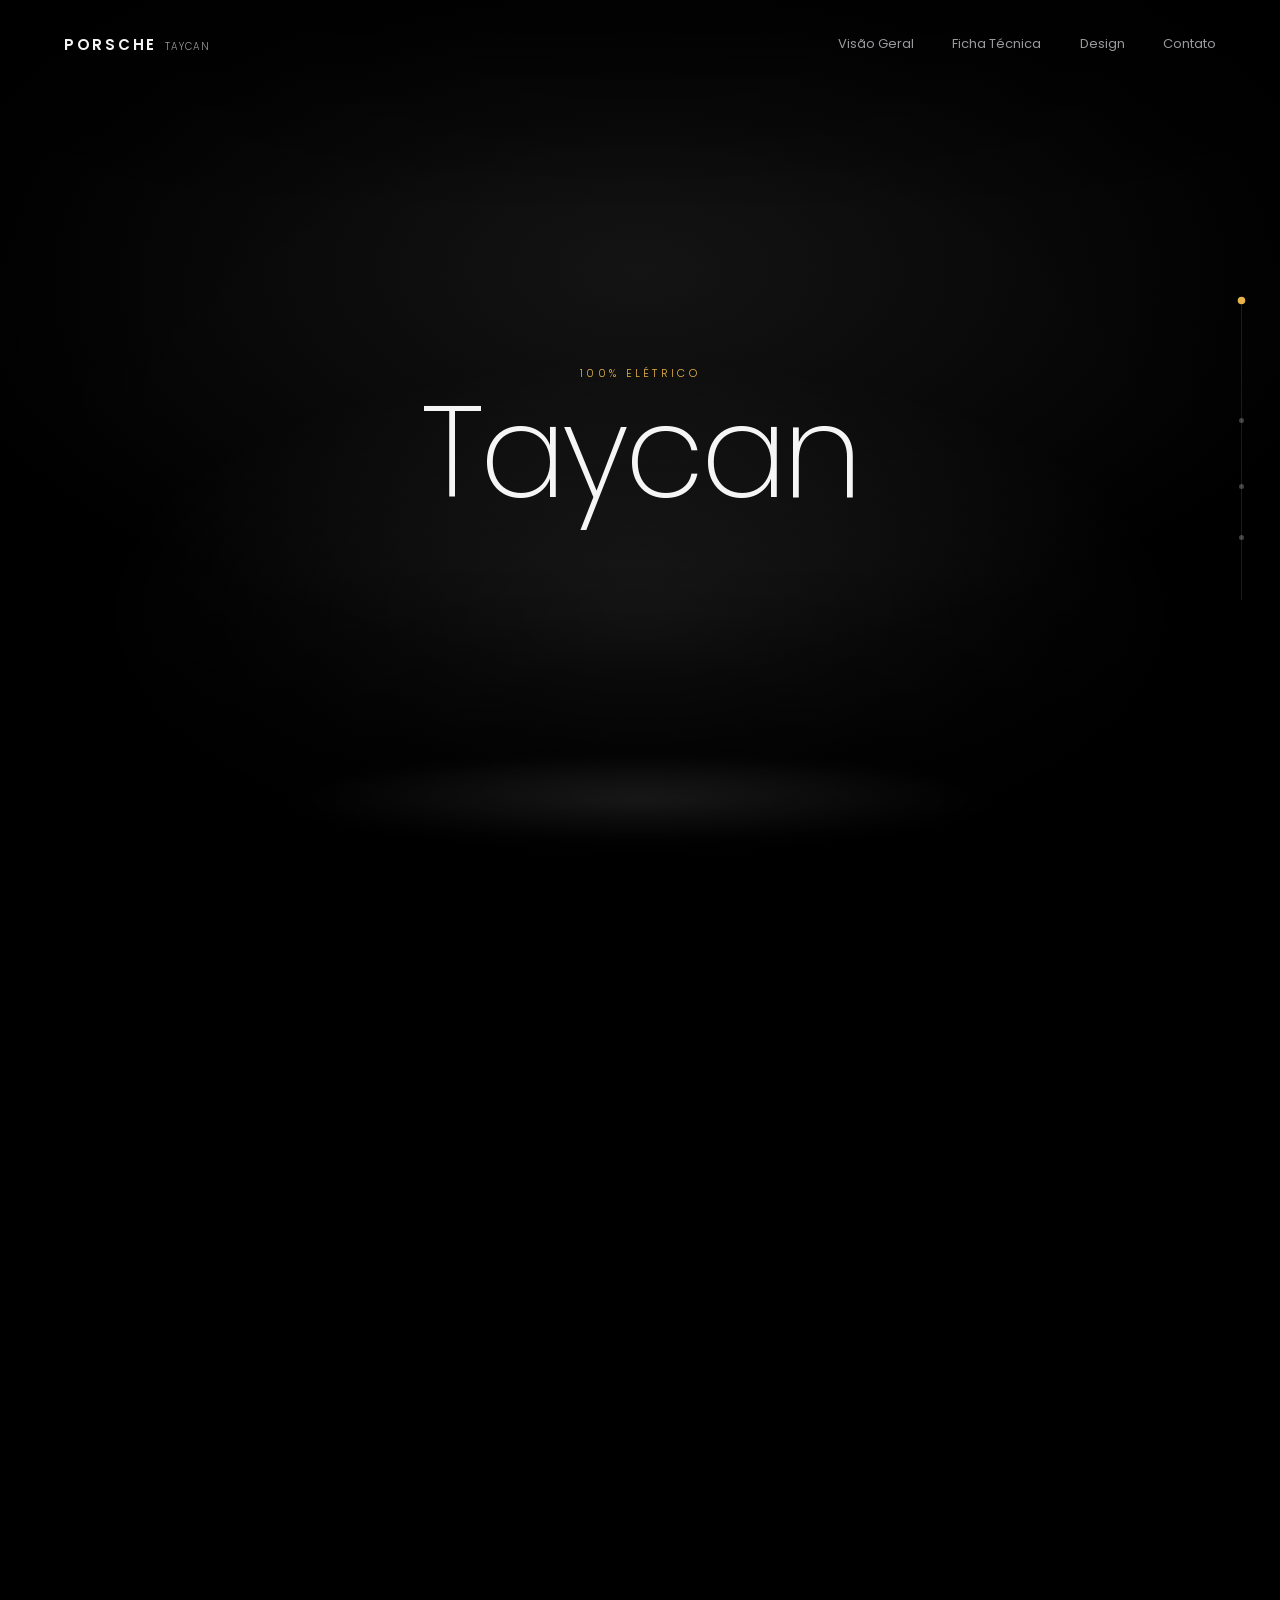
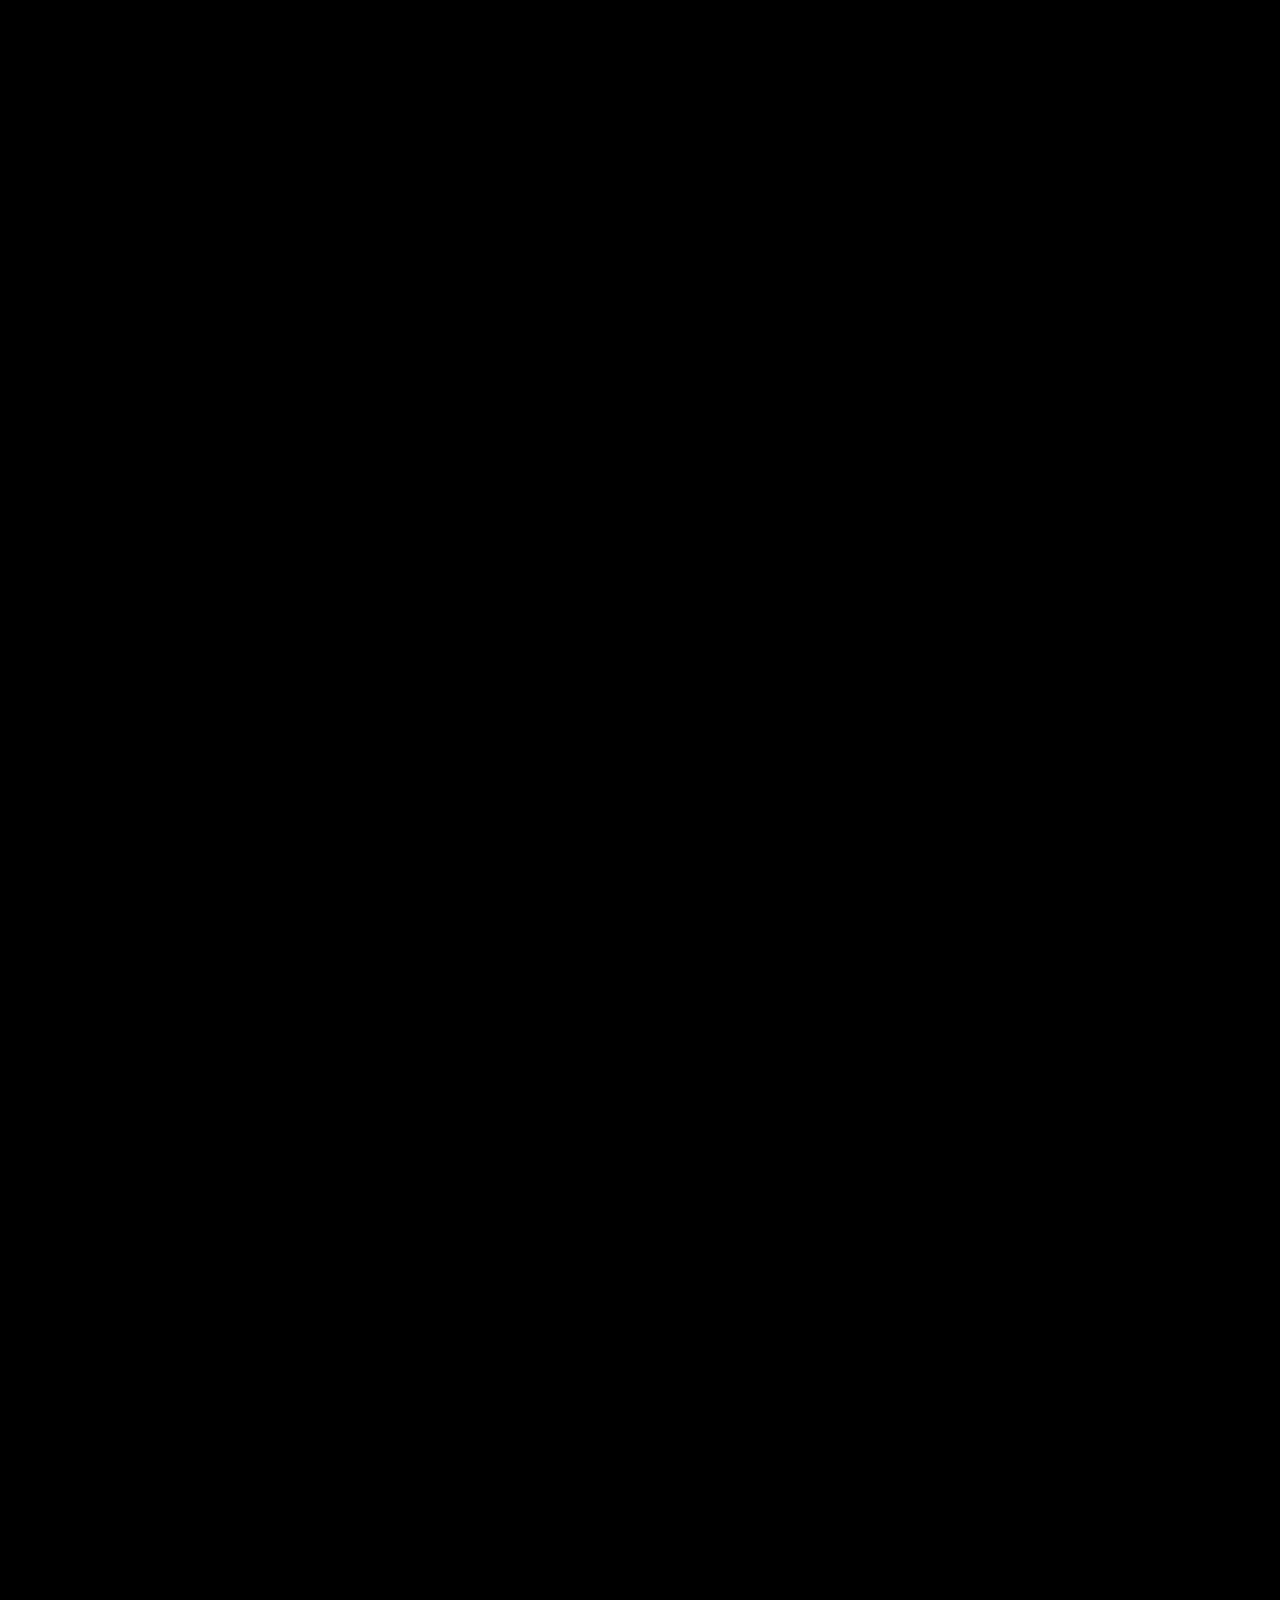
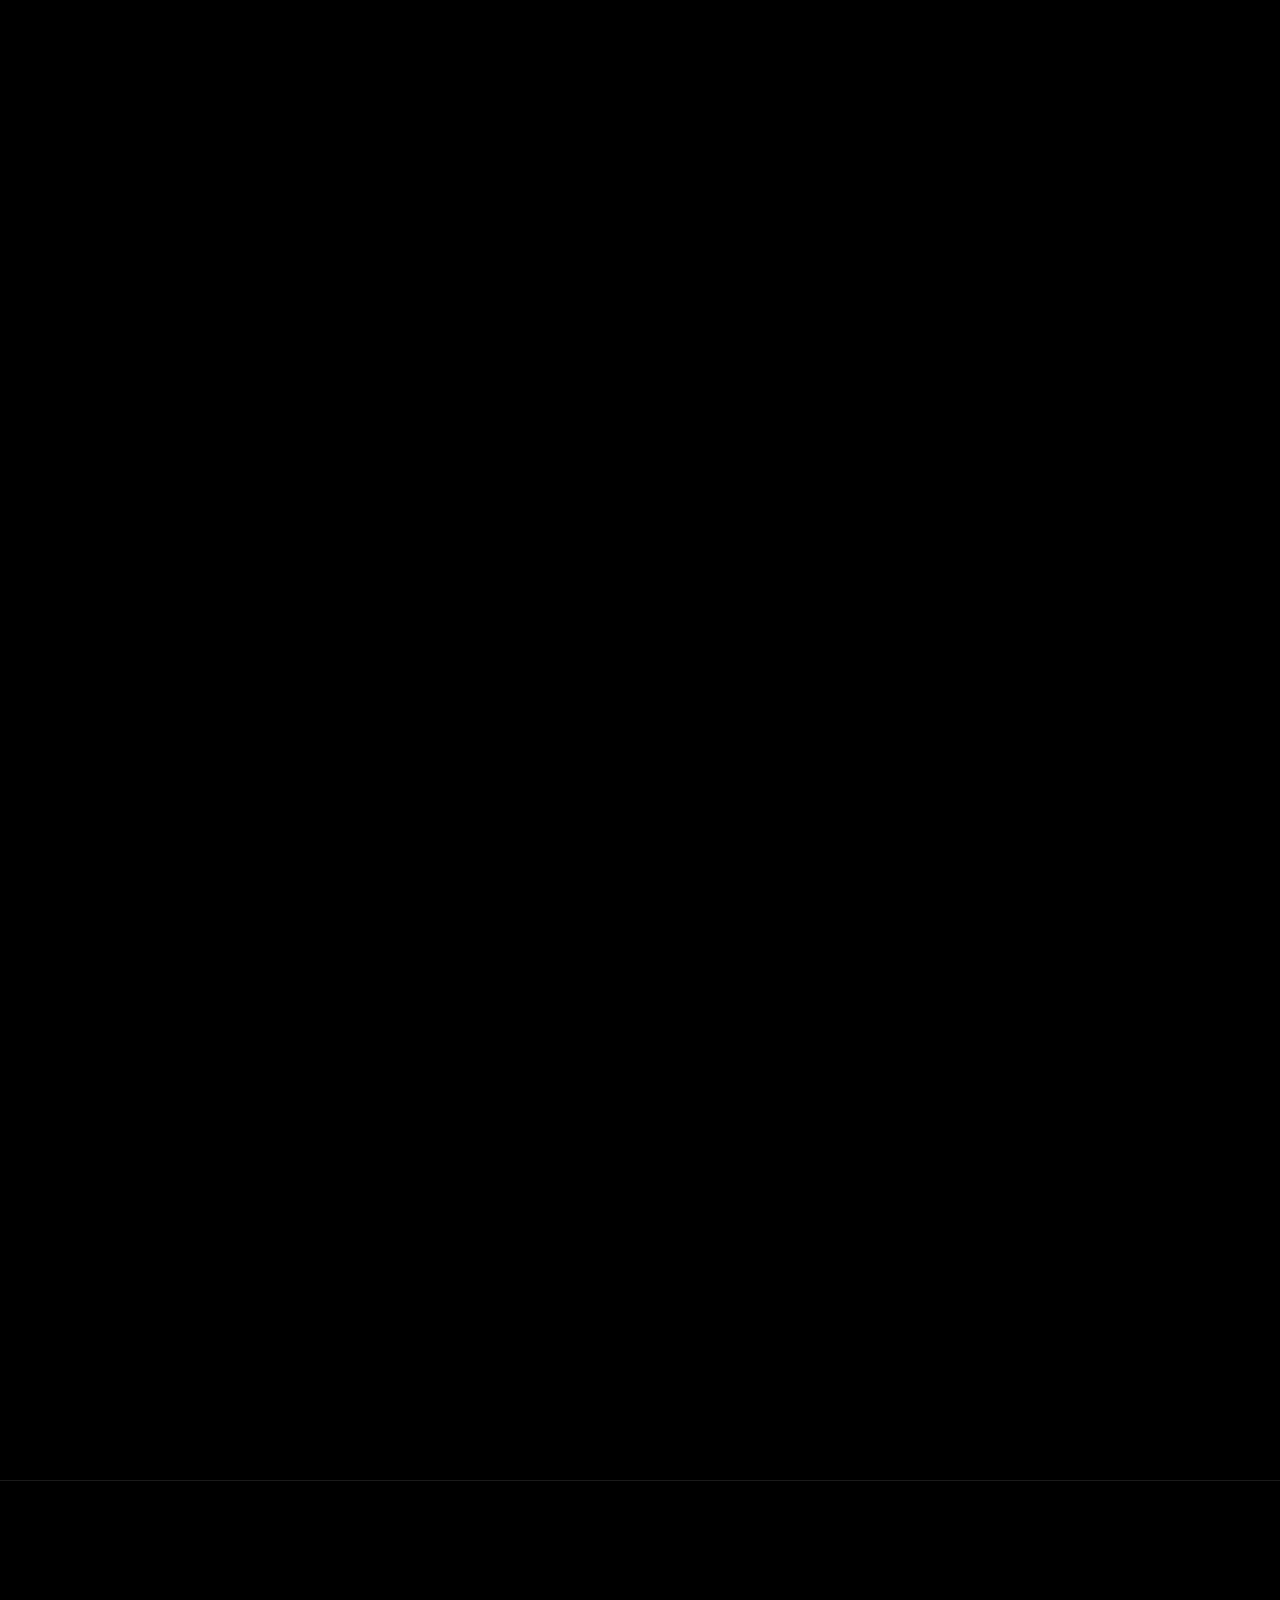
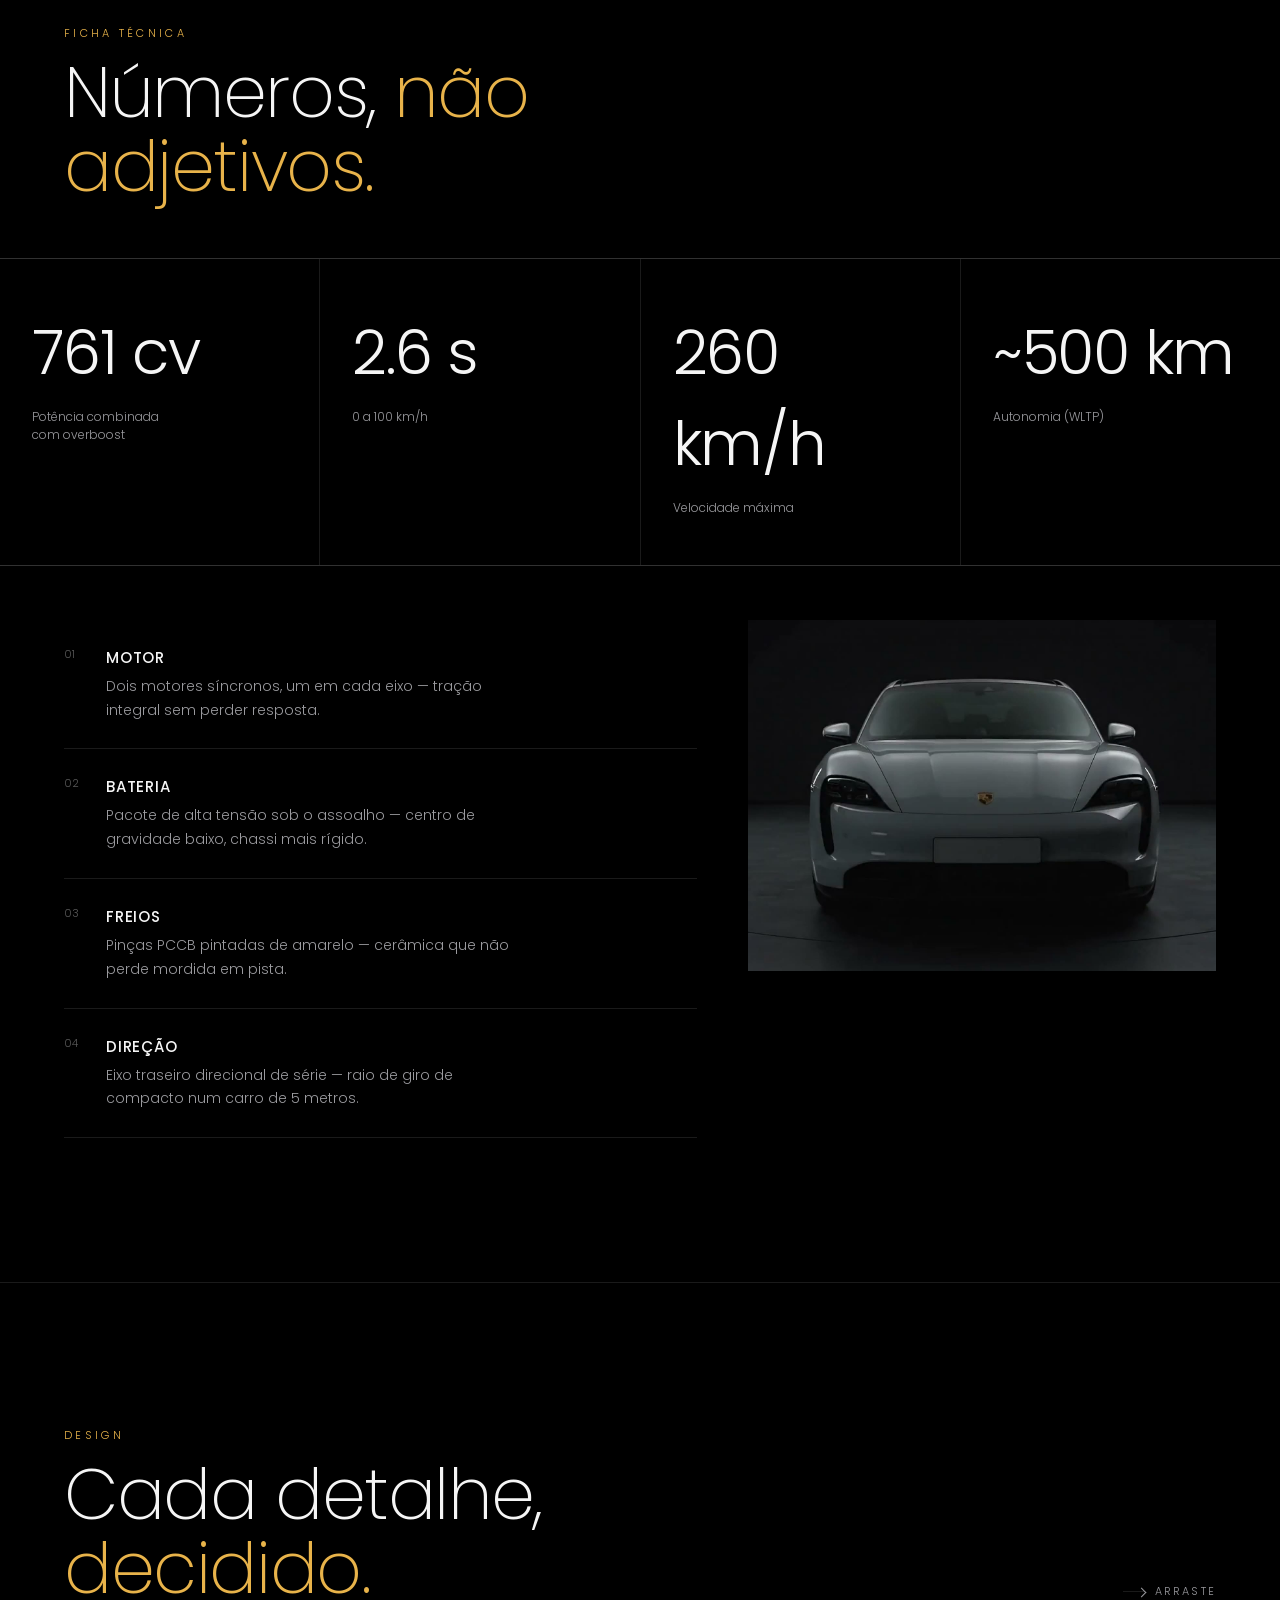
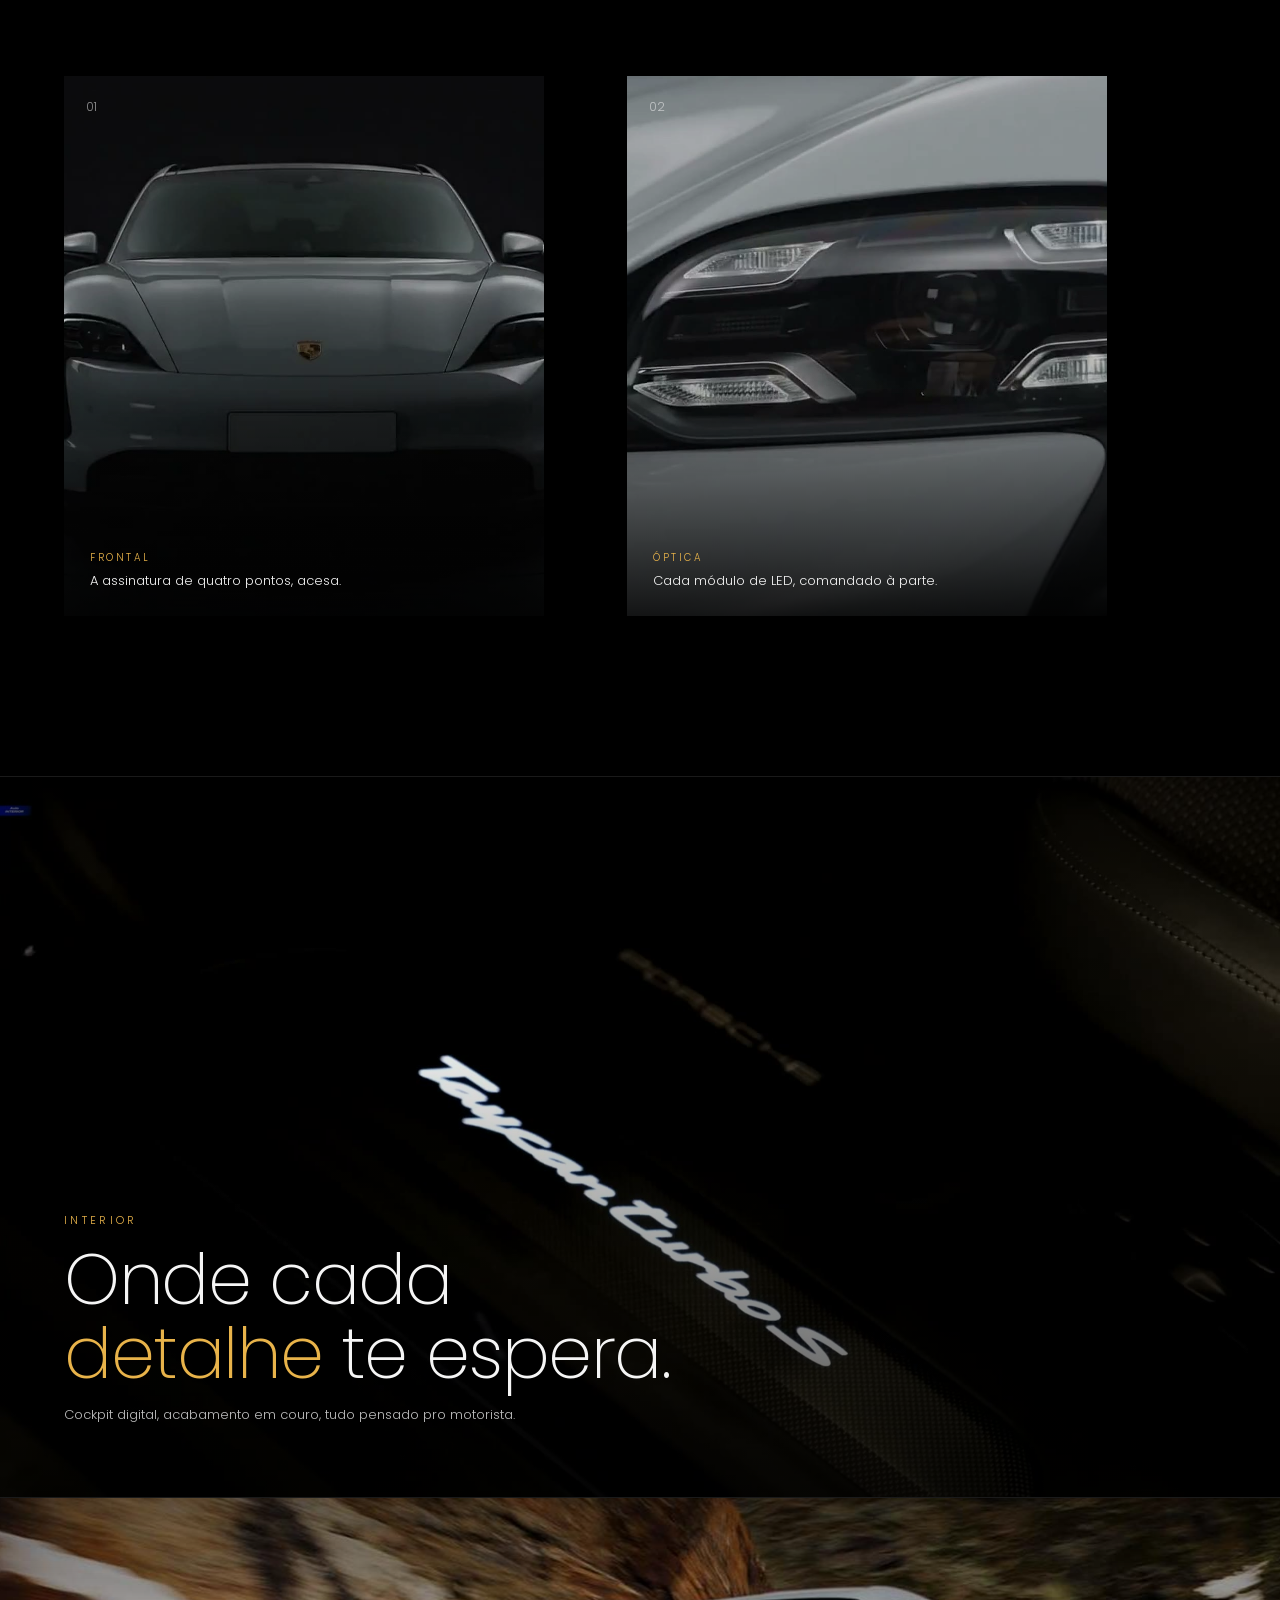
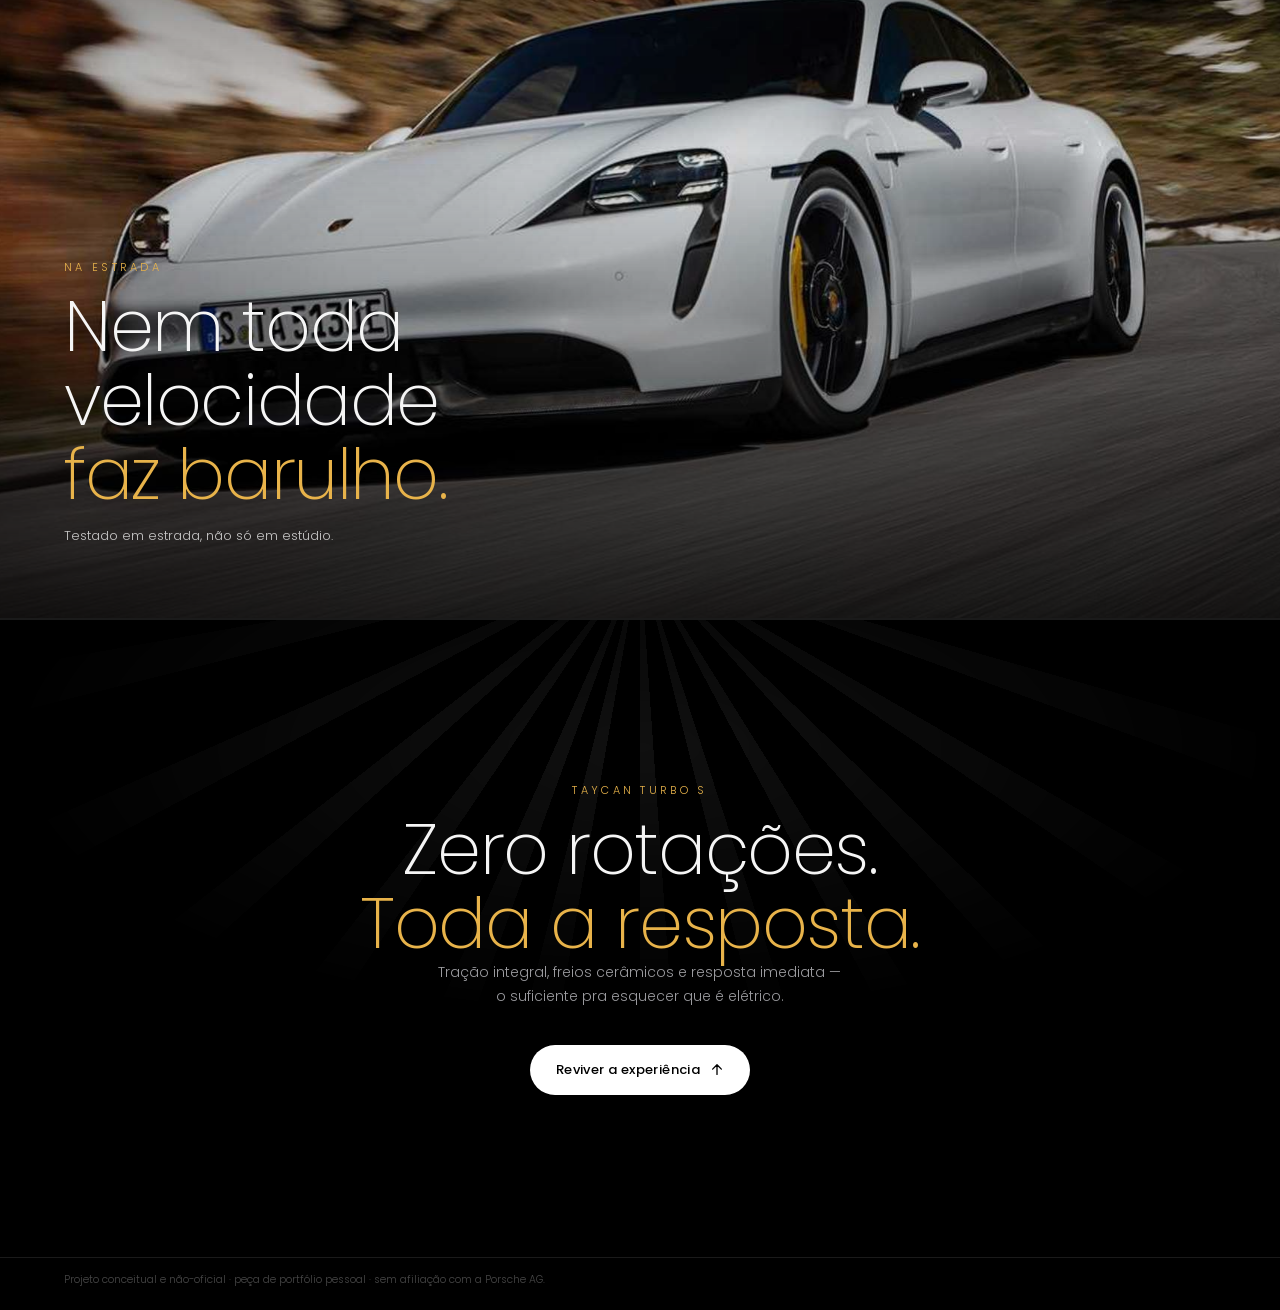
==== commit 5fe56984: "Adiciona vídeo do interior e conserta travamento no scrub da hero Hero: vídeo agora toca sozinho ao " ====
--- a/porsche-lp/src/index.html
+++ b/porsche-lp/src/index.html
@@ -54,7 +54,7 @@
         <video
           class="hero__video"
           id="heroVideo"
-          muted playsinline preload="auto"
+          autoplay muted playsinline preload="auto"
           poster="assets/img/hero-poster.jpg">
           <source src="assets/video/hero-car.mp4" type="video/mp4">
         </video>
@@ -207,6 +207,24 @@
         </svg>
         <figcaption><span class="design__tag">Interior</span>Em breve.</figcaption>
       </figure>
+    </div>
+  </section>
+
+  <div class="sweep" data-reveal aria-hidden="true"></div>
+
+  <!-- INTERIOR -->
+  <section class="interior">
+    <video
+      class="interior__video"
+      autoplay muted loop playsinline preload="auto"
+      poster="assets/img/interior-poster.jpg">
+      <source src="assets/video/interior.mp4" type="video/mp4">
+    </video>
+    <div class="interior__overlay" aria-hidden="true"></div>
+    <div class="interior__text" data-reveal>
+      <p class="eyebrow">Interior</p>
+      <h2 class="section-title">Onde cada<br><span class="accent">detalhe</span> te espera.</h2>
+      <p class="interior__caption">Cockpit digital, acabamento em couro, tudo pensado pro motorista.</p>
     </div>
   </section>
 
--- a/porsche-lp/src/css/style.css
+++ b/porsche-lp/src/css/style.css
@@ -740,6 +740,47 @@
 .design__card--soon figcaption { position: static; text-align: center; padding: 0; }
 .design__card--soon .design__tag { color: var(--accent); }
 
+/* ---------------------------------- Interior (vídeo em loop, ambiente) ---------------------------------- */
+
+.interior {
+  position: relative;
+  z-index: 2;
+  height: clamp(420px, 80vh, 760px);
+  overflow: hidden;
+  background: #000;
+}
+
+.interior__video {
+  position: absolute;
+  inset: 0;
+  width: 100%;
+  height: 100%;
+  object-fit: cover;
+  object-position: center;
+}
+
+.interior__overlay {
+  position: absolute;
+  inset: 0;
+  pointer-events: none;
+  background:
+    linear-gradient(180deg, rgba(0, 0, 0, .55) 0%, rgba(0, 0, 0, .05) 35%, rgba(0, 0, 0, .75) 100%);
+}
+
+.interior__text {
+  position: absolute;
+  left: clamp(20px, 5vw, 64px);
+  bottom: clamp(40px, 8vh, 80px);
+  max-width: 640px;
+}
+
+.interior__caption {
+  margin: 14px 0 0;
+  font-size: 13px;
+  font-weight: 300;
+  color: rgba(255, 255, 255, .75);
+}
+
 /* ---------------------------------- Na estrada (foto full-bleed com parallax) ---------------------------------- */
 
 .showcase {
